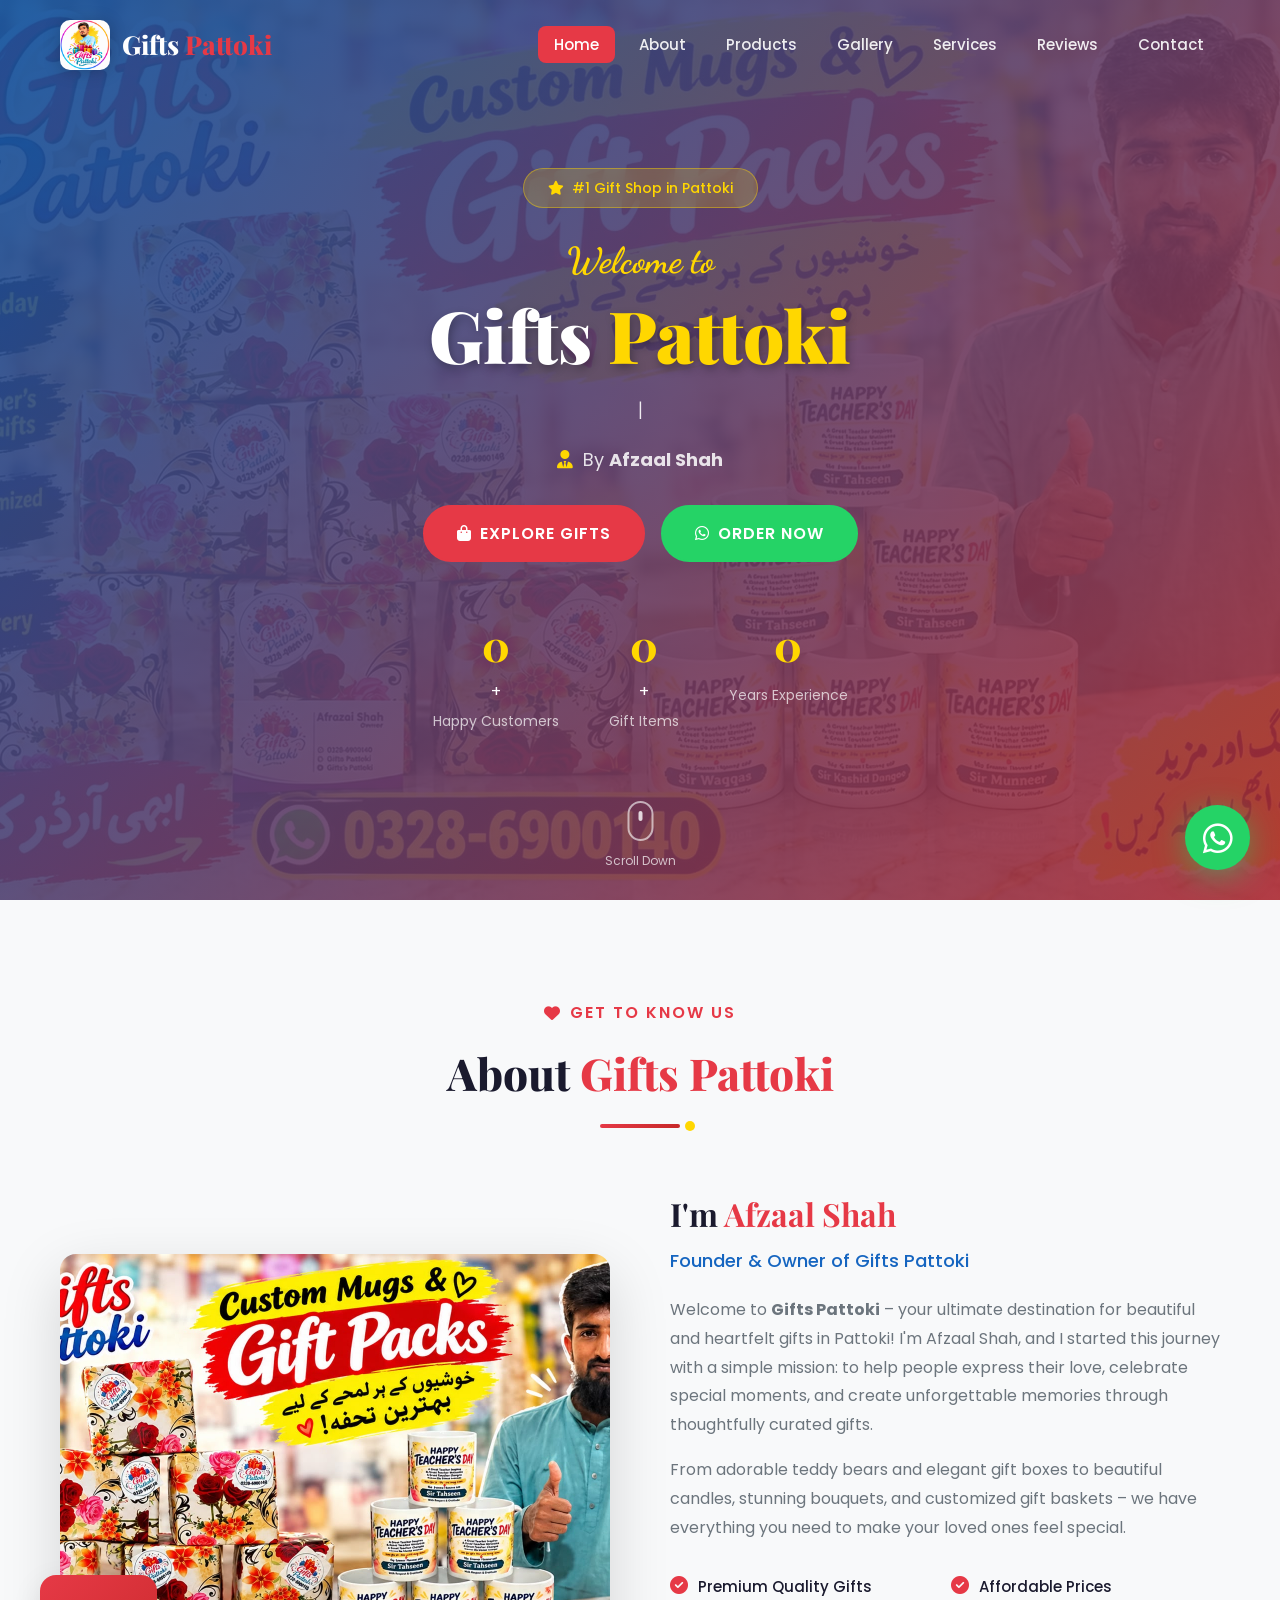
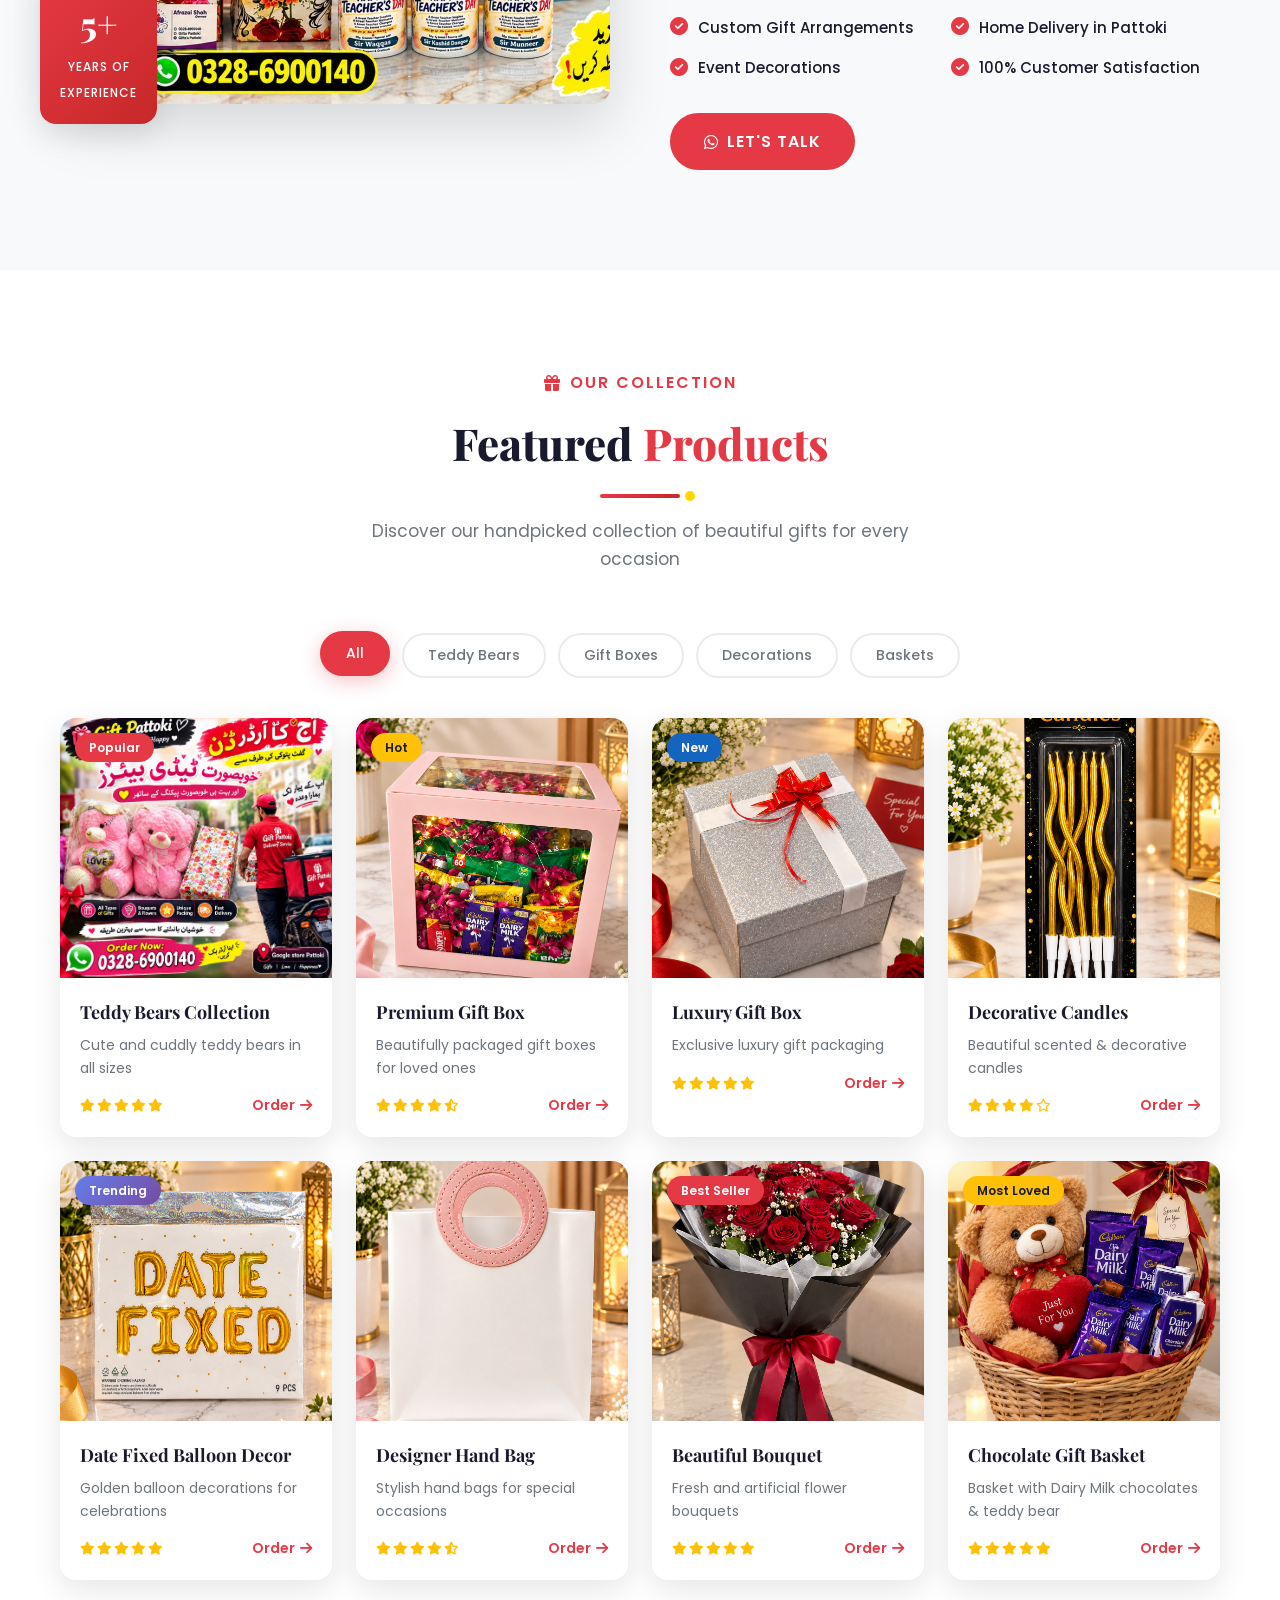
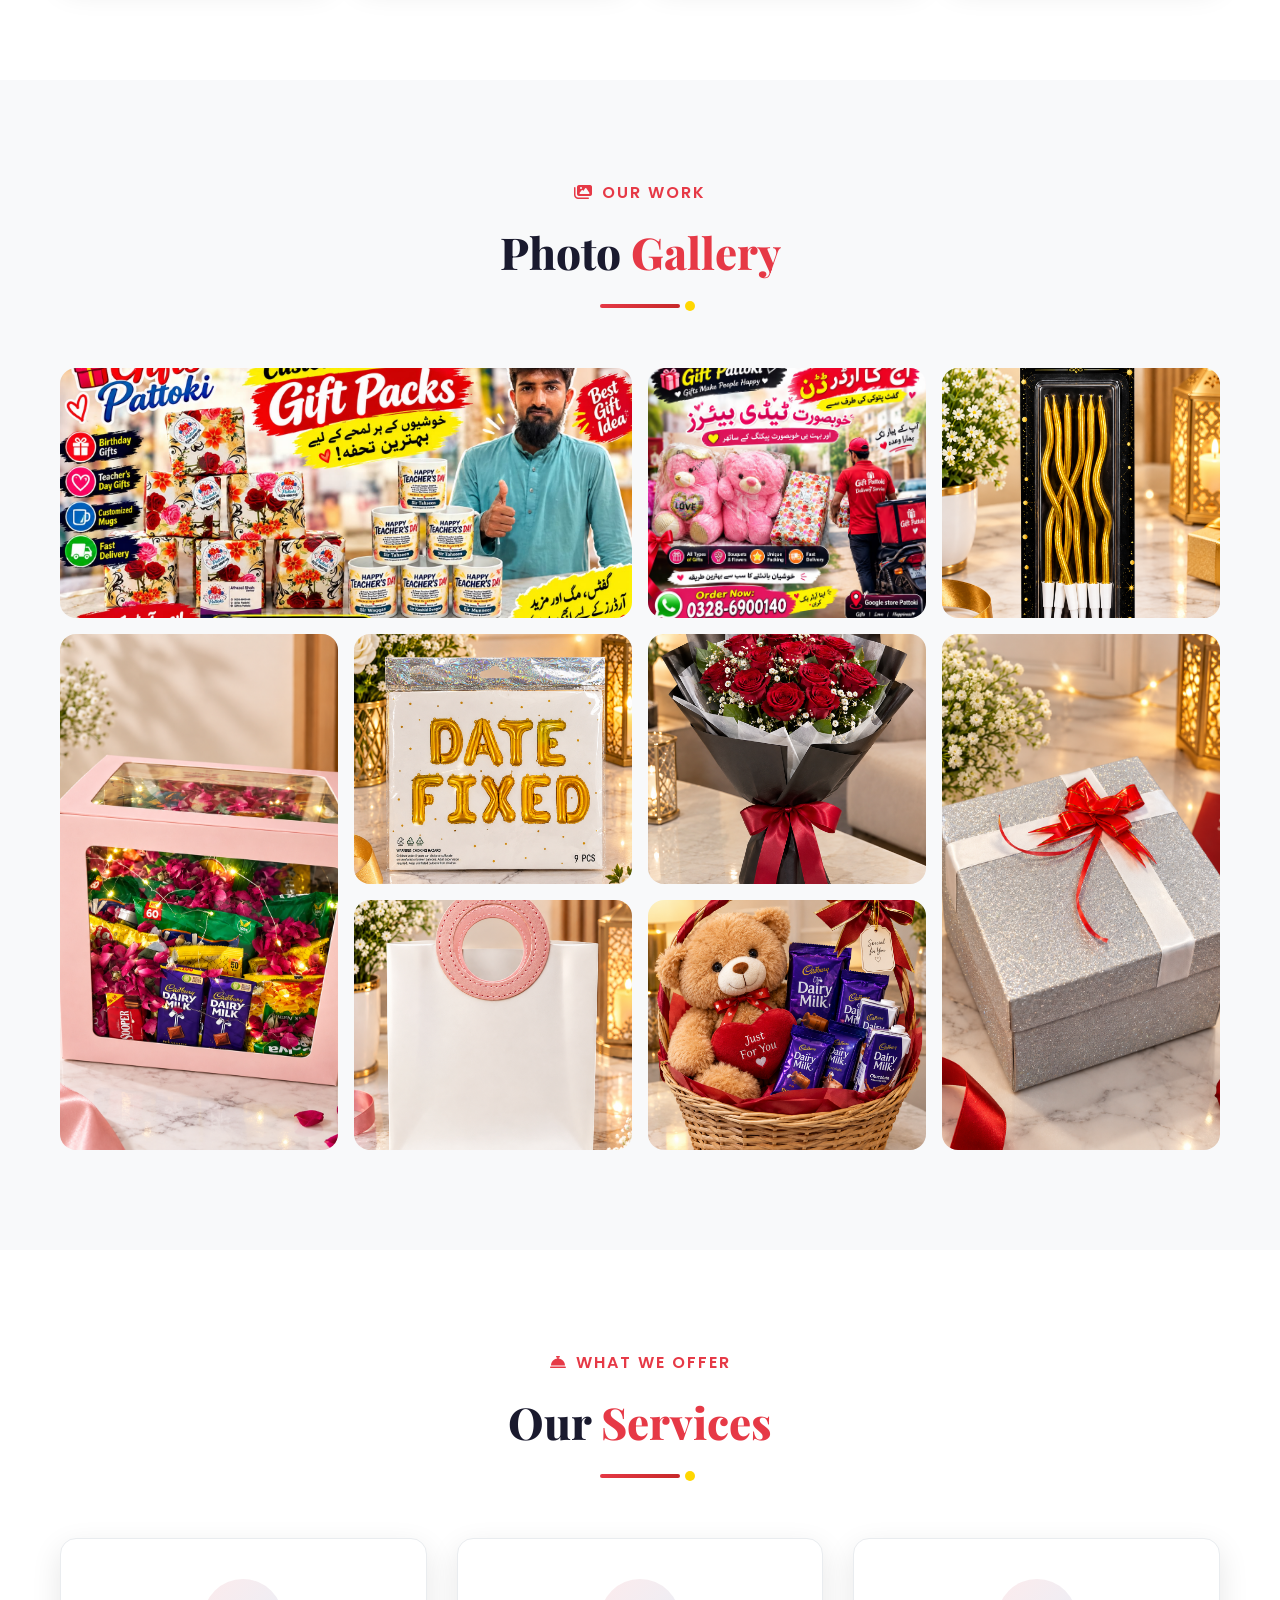
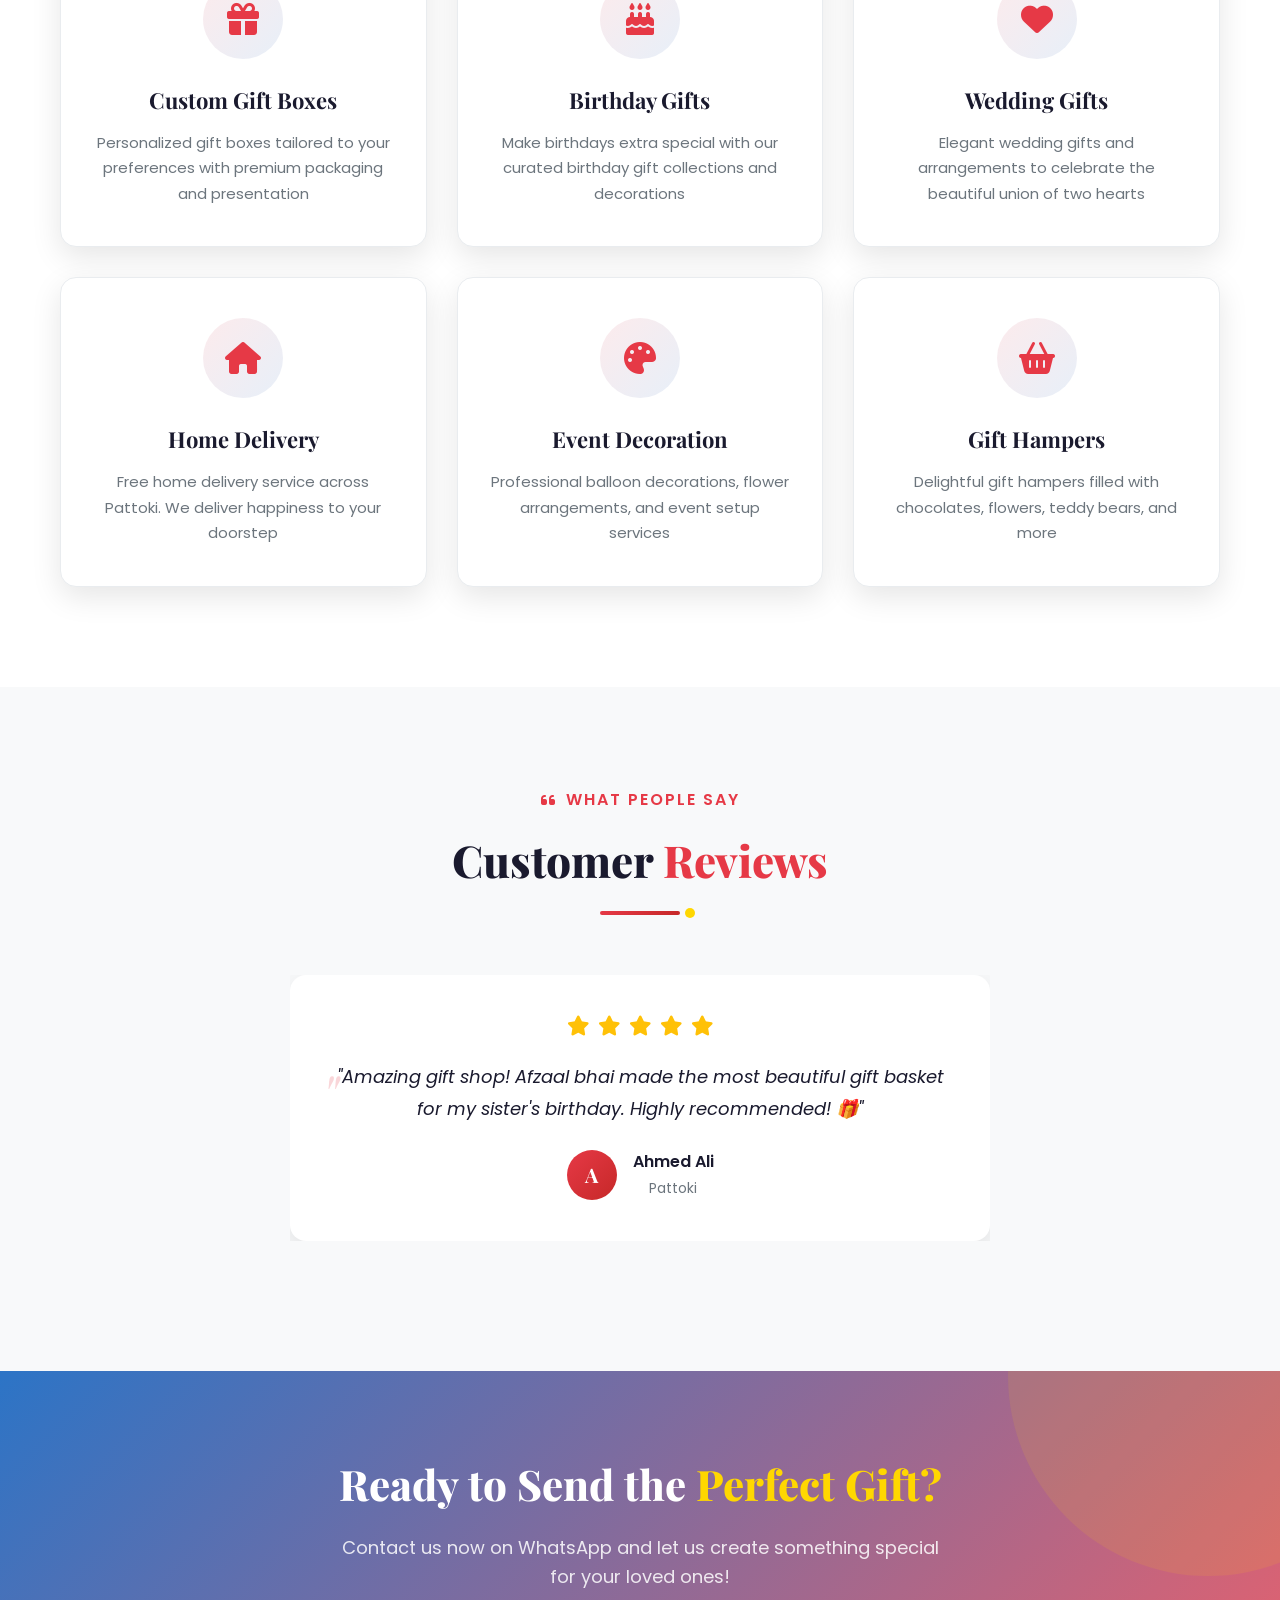
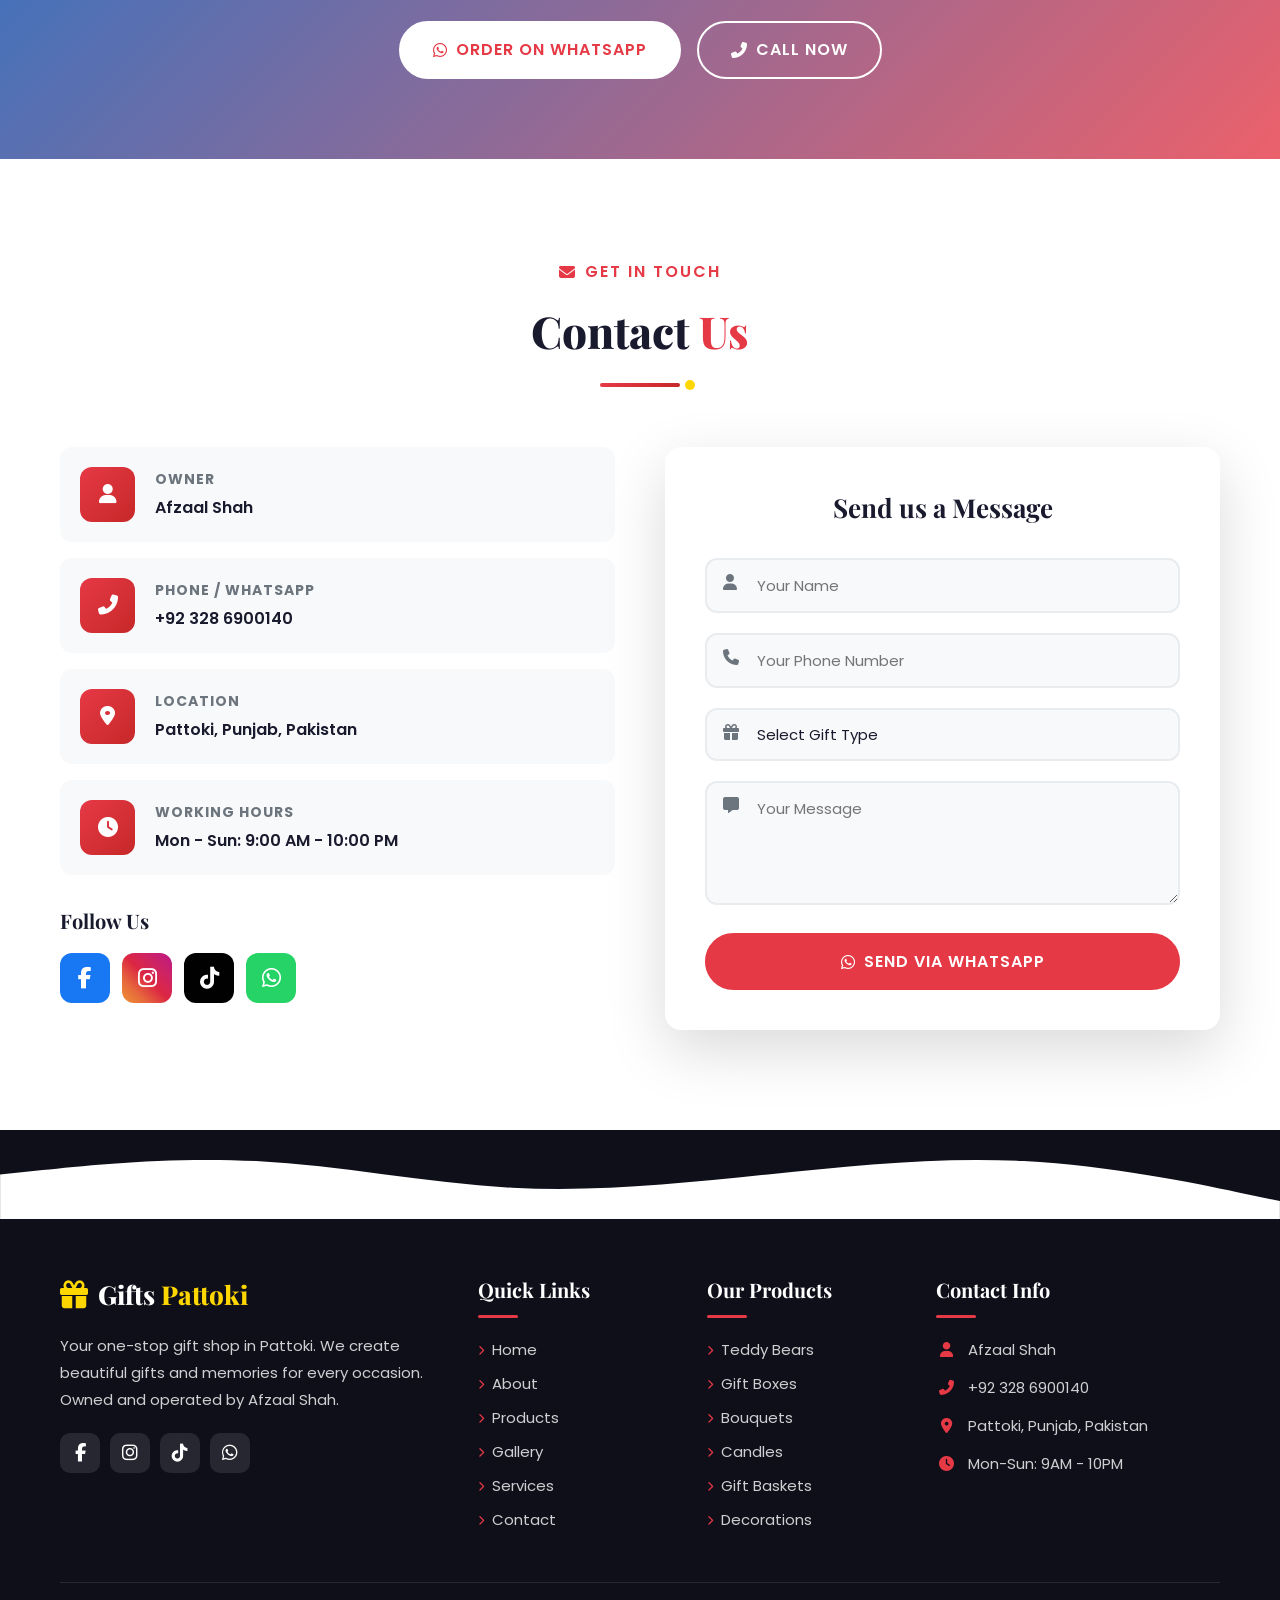
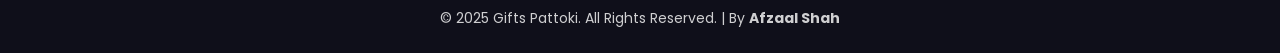
==== index.html @ 9c2f70df "Add files via upload" ====
<!DOCTYPE html>
<html lang="en">
<head>
    <meta charset="UTF-8">
    <meta name="viewport" content="width=device-width, initial-scale=1.0">
    <title>Gifts Pattoki - By Afzaal Shah | Best Gift Shop in Pattoki</title>

    <!-- ============================================== -->
    <!-- 🟢 BROWSER TAB LOGO (FAVICON) - ALL BROWSERS   -->
    <!-- ============================================== -->
    <link rel="icon" type="image/png" sizes="32x32" href="images/logo.png?v=2">
    <link rel="icon" type="image/png" sizes="16x16" href="images/logo.png?v=2">
    <link rel="shortcut icon" type="image/png" href="images/logo.png?v=2">
    <link rel="apple-touch-icon" href="images/logo.png?v=2">

    <!-- CSS & Fonts -->
    <link rel="stylesheet" href="css/style.css">
    <link rel="preconnect" href="https://fonts.googleapis.com">
    <link rel="preconnect" href="https://fonts.gstatic.com" crossorigin>
    <link href="https://fonts.googleapis.com/css2?family=Playfair+Display:wght@400;600;700;800;900&family=Poppins:wght@300;400;500;600;700&family=Dancing+Script:wght@400;500;600;700&display=swap" rel="stylesheet">
    <link rel="stylesheet" href="https://cdnjs.cloudflare.com/ajax/libs/font-awesome/6.5.1/css/all.min.css">
    <link rel="stylesheet" href="https://cdnjs.cloudflare.com/ajax/libs/aos/2.3.4/aos.css">
</head>
<body>

    <!-- Preloader -->
    <div id="preloader">
        <div class="loader">
            <div class="gift-box">
                <i class="fas fa-gift"></i>
            </div>
            <p>Gifts Pattoki</p>
        </div>
    </div>

    <!-- Navigation -->
    <!-- Navigation -->
<nav id="navbar" class="navbar">
    <div class="nav-container">
        <a href="#home" class="logo">
            <img src="images/logo.png" alt="Gifts Pattoki" class="logo-img">
            <span class="logo-text">Gifts <span class="highlight">Pattoki</span></span>
        </a>
        <div class="nav-toggle" id="navToggle">
            <span></span>
            <span></span>
            <span></span>
        </div>
        <ul class="nav-links" id="navLinks">
            <li><a href="#home" class="nav-link active">Home</a></li>
            <li><a href="#about" class="nav-link">About</a></li>
            <li><a href="#products" class="nav-link">Products</a></li>
            <li><a href="#gallery" class="nav-link">Gallery</a></li>
            <li><a href="#services" class="nav-link">Services</a></li>
            <li><a href="#testimonials" class="nav-link">Reviews</a></li>
            <li><a href="#contact" class="nav-link">Contact</a></li>
        </ul>
    </div>
</nav>

    <!-- Hero Section -->
    <section id="home" class="hero">
        <div class="hero-particles" id="particles"></div>
        <div class="hero-overlay"></div>
        <div class="hero-image-bg">
            <img src="images/1.jpeg" alt="Gifts Pattoki - Afzaal Shah">
        </div>
        <div class="hero-content">
            <div class="hero-badge" data-aos="fade-down" data-aos-delay="200">
                <i class="fas fa-star"></i> #1 Gift Shop in Pattoki
            </div>
            <h1 data-aos="fade-up" data-aos-delay="400">
                <span class="hero-welcome">Welcome to</span>
                <span class="hero-brand">Gifts <span class="highlight-yellow">Pattoki</span></span>
            </h1>
            <p class="hero-subtitle" data-aos="fade-up" data-aos-delay="600">
                <span class="typing-text" id="typingText"></span><span class="cursor">|</span>
            </p>
            <p class="hero-owner" data-aos="fade-up" data-aos-delay="700">
                <i class="fas fa-user-tie"></i> By <strong>Afzaal Shah</strong>
            </p>
            <div class="hero-buttons" data-aos="fade-up" data-aos-delay="800">
                <a href="#products" class="btn btn-primary">
                    <i class="fas fa-shopping-bag"></i> Explore Gifts
                </a>
                <a href="https://wa.me/923286900140?text=Hello%20Gifts%20Pattoki!%20I'm%20interested%20in%20your%20gifts." class="btn btn-secondary" target="_blank">
                    <i class="fab fa-whatsapp"></i> Order Now
                </a>
            </div>
            <div class="hero-stats" data-aos="fade-up" data-aos-delay="1000">
                <div class="stat">
                    <span class="stat-number" data-target="500">0</span>+
                    <span class="stat-label">Happy Customers</span>
                </div>
                <div class="stat">
                    <span class="stat-number" data-target="100">0</span>+
                    <span class="stat-label">Gift Items</span>
                </div>
                <div class="stat">
                    <span class="stat-number" data-target="5">0</span>
                    <span class="stat-label">Years Experience</span>
                </div>
            </div>
        </div>
        <div class="scroll-indicator">
            <a href="#about">
                <div class="mouse">
                    <div class="wheel"></div>
                </div>
                <span>Scroll Down</span>
            </a>
        </div>
    </section>

    <!-- About Section -->
    <section id="about" class="about section">
        <div class="container">
            <div class="section-header" data-aos="fade-up">
                <span class="section-subtitle"><i class="fas fa-heart"></i> Get to Know Us</span>
                <h2 class="section-title">About <span class="highlight">Gifts Pattoki</span></h2>
                <div class="title-underline"></div>
            </div>
            <div class="about-grid">
                <div class="about-image" data-aos="fade-right">
                    <div class="image-frame">
                        <img src="images/1.jpeg" alt="Afzaal Shah - Gifts Pattoki Owner">
                        <div class="image-decoration"></div>
                    </div>
                    <div class="experience-badge">
                        <span class="exp-number">5+</span>
                        <span class="exp-text">Years of<br>Experience</span>
                    </div>
                </div>
                <div class="about-content" data-aos="fade-left">
                    <h3>I'm <span class="highlight">Afzaal Shah</span></h3>
                    <h4>Founder & Owner of Gifts Pattoki</h4>
                    <p class="about-description">
                        Welcome to <strong>Gifts Pattoki</strong> – your ultimate destination for beautiful and heartfelt gifts in Pattoki! 
                        I'm Afzaal Shah, and I started this journey with a simple mission: to help people express their love, 
                        celebrate special moments, and create unforgettable memories through thoughtfully curated gifts.
                    </p>
                    <p class="about-description">
                        From adorable teddy bears and elegant gift boxes to beautiful candles, stunning bouquets, 
                        and customized gift baskets – we have everything you need to make your loved ones feel special.
                    </p>
                    <div class="about-features">
                        <div class="feature">
                            <div class="feature-icon"><i class="fas fa-check-circle"></i></div>
                            <span>Premium Quality Gifts</span>
                        </div>
                        <div class="feature">
                            <div class="feature-icon"><i class="fas fa-check-circle"></i></div>
                            <span>Affordable Prices</span>
                        </div>
                        <div class="feature">
                            <div class="feature-icon"><i class="fas fa-check-circle"></i></div>
                            <span>Custom Gift Arrangements</span>
                        </div>
                        <div class="feature">
                            <div class="feature-icon"><i class="fas fa-check-circle"></i></div>
                            <span>Home Delivery in Pattoki</span>
                        </div>
                        <div class="feature">
                            <div class="feature-icon"><i class="fas fa-check-circle"></i></div>
                            <span>Event Decorations</span>
                        </div>
                        <div class="feature">
                            <div class="feature-icon"><i class="fas fa-check-circle"></i></div>
                            <span>100% Customer Satisfaction</span>
                        </div>
                    </div>
                    <a href="https://wa.me/923286900140?text=Hello%20Afzaal!%20I%20want%20to%20know%20more%20about%20Gifts%20Pattoki." class="btn btn-primary" target="_blank">
                        <i class="fab fa-whatsapp"></i> Let's Talk
                    </a>
                </div>
            </div>
        </div>
    </section>

    <!-- Products Section -->
    <section id="products" class="products section">
        <div class="container">
            <div class="section-header" data-aos="fade-up">
                <span class="section-subtitle"><i class="fas fa-gift"></i> Our Collection</span>
                <h2 class="section-title">Featured <span class="highlight">Products</span></h2>
                <div class="title-underline"></div>
                <p class="section-description">Discover our handpicked collection of beautiful gifts for every occasion</p>
            </div>
            <div class="products-filter" data-aos="fade-up">
                <button class="filter-btn active" data-filter="all">All</button>
                <button class="filter-btn" data-filter="teddy">Teddy Bears</button>
                <button class="filter-btn" data-filter="box">Gift Boxes</button>
                <button class="filter-btn" data-filter="decor">Decorations</button>
                <button class="filter-btn" data-filter="basket">Baskets</button>
            </div>
            <div class="products-grid">
                <!-- Product 1 -->
                <div class="product-card" data-category="teddy" data-aos="fade-up" data-aos-delay="100">
                    <div class="product-image">
                        <img src="images/2.jpeg" alt="Teddy Bears Collection - Gifts Pattoki">
                        <div class="product-overlay">
                            <div class="overlay-buttons">
                                <a href="https://wa.me/923286900140?text=I'm%20interested%20in%20Teddy%20Bears%20from%20Gifts%20Pattoki!" class="overlay-btn" target="_blank">
                                    <i class="fab fa-whatsapp"></i>
                                </a>
                                <button class="overlay-btn view-btn" data-img="images/2.jpeg">
                                    <i class="fas fa-eye"></i>
                                </button>
                            </div>
                        </div>
                        <span class="product-badge">Popular</span>
                    </div>
                    <div class="product-info">
                        <h3>Teddy Bears Collection</h3>
                        <p>Cute and cuddly teddy bears in all sizes</p>
                        <div class="product-footer">
                            <div class="product-rating">
                                <i class="fas fa-star"></i>
                                <i class="fas fa-star"></i>
                                <i class="fas fa-star"></i>
                                <i class="fas fa-star"></i>
                                <i class="fas fa-star"></i>
                            </div>
                            <a href="https://wa.me/923286900140?text=I%20want%20to%20order%20Teddy%20Bears!" class="order-btn" target="_blank">Order <i class="fas fa-arrow-right"></i></a>
                        </div>
                    </div>
                </div>

                <!-- Product 2 -->
                <div class="product-card" data-category="box" data-aos="fade-up" data-aos-delay="200">
                    <div class="product-image">
                        <img src="images/3.jpeg" alt="Premium Gift Box - Gifts Pattoki">
                        <div class="product-overlay">
                            <div class="overlay-buttons">
                                <a href="https://wa.me/923286900140?text=I'm%20interested%20in%20Gift%20Boxes%20from%20Gifts%20Pattoki!" class="overlay-btn" target="_blank">
                                    <i class="fab fa-whatsapp"></i>
                                </a>
                                <button class="overlay-btn view-btn" data-img="images/3.jpeg">
                                    <i class="fas fa-eye"></i>
                                </button>
                            </div>
                        </div>
                        <span class="product-badge hot">Hot</span>
                    </div>
                    <div class="product-info">
                        <h3>Premium Gift Box</h3>
                        <p>Beautifully packaged gift boxes for loved ones</p>
                        <div class="product-footer">
                            <div class="product-rating">
                                <i class="fas fa-star"></i>
                                <i class="fas fa-star"></i>
                                <i class="fas fa-star"></i>
                                <i class="fas fa-star"></i>
                                <i class="fas fa-star-half-alt"></i>
                            </div>
                            <a href="https://wa.me/923286900140?text=I%20want%20to%20order%20a%20Gift%20Box!" class="order-btn" target="_blank">Order <i class="fas fa-arrow-right"></i></a>
                        </div>
                    </div>
                </div>

                <!-- Product 3 -->
                <div class="product-card" data-category="box" data-aos="fade-up" data-aos-delay="300">
                    <div class="product-image">
                        <img src="images/4.jpeg" alt="Luxury Gift Box - Gifts Pattoki">
                        <div class="product-overlay">
                            <div class="overlay-buttons">
                                <a href="https://wa.me/923286900140?text=I'm%20interested%20in%20Luxury%20Gift%20Box%20from%20Gifts%20Pattoki!" class="overlay-btn" target="_blank">
                                    <i class="fab fa-whatsapp"></i>
                                </a>
                                <button class="overlay-btn view-btn" data-img="images/4.jpeg">
                                    <i class="fas fa-eye"></i>
                                </button>
                            </div>
                        </div>
                        <span class="product-badge new">New</span>
                    </div>
                    <div class="product-info">
                        <h3>Luxury Gift Box</h3>
                        <p>Exclusive luxury gift packaging</p>
                        <div class="product-footer">
                            <div class="product-rating">
                                <i class="fas fa-star"></i>
                                <i class="fas fa-star"></i>
                                <i class="fas fa-star"></i>
                                <i class="fas fa-star"></i>
                                <i class="fas fa-star"></i>
                            </div>
                            <a href="https://wa.me/923286900140?text=I%20want%20to%20order%20Luxury%20Gift%20Box!" class="order-btn" target="_blank">Order <i class="fas fa-arrow-right"></i></a>
                        </div>
                    </div>
                </div>

                <!-- Product 4 -->
                <div class="product-card" data-category="decor" data-aos="fade-up" data-aos-delay="400">
                    <div class="product-image">
                        <img src="images/5.jpeg" alt="Decorative Candles - Gifts Pattoki">
                        <div class="product-overlay">
                            <div class="overlay-buttons">
                                <a href="https://wa.me/923286900140?text=I'm%20interested%20in%20Candles%20from%20Gifts%20Pattoki!" class="overlay-btn" target="_blank">
                                    <i class="fab fa-whatsapp"></i>
                                </a>
                                <button class="overlay-btn view-btn" data-img="images/5.jpeg">
                                    <i class="fas fa-eye"></i>
                                </button>
                            </div>
                        </div>
                    </div>
                    <div class="product-info">
                        <h3>Decorative Candles</h3>
                        <p>Beautiful scented & decorative candles</p>
                        <div class="product-footer">
                            <div class="product-rating">
                                <i class="fas fa-star"></i>
                                <i class="fas fa-star"></i>
                                <i class="fas fa-star"></i>
                                <i class="fas fa-star"></i>
                                <i class="far fa-star"></i>
                            </div>
                            <a href="https://wa.me/923286900140?text=I%20want%20to%20order%20Candles!" class="order-btn" target="_blank">Order <i class="fas fa-arrow-right"></i></a>
                        </div>
                    </div>
                </div>

                <!-- Product 5 -->
                <div class="product-card" data-category="decor" data-aos="fade-up" data-aos-delay="500">
                    <div class="product-image">
                        <img src="images/6.jpeg" alt="Date Fixed Balloons - Gifts Pattoki">
                        <div class="product-overlay">
                            <div class="overlay-buttons">
                                <a href="https://wa.me/923286900140?text=I'm%20interested%20in%20Balloon%20Decorations%20from%20Gifts%20Pattoki!" class="overlay-btn" target="_blank">
                                    <i class="fab fa-whatsapp"></i>
                                </a>
                                <button class="overlay-btn view-btn" data-img="images/6.jpeg">
                                    <i class="fas fa-eye"></i>
                                </button>
                            </div>
                        </div>
                        <span class="product-badge trending">Trending</span>
                    </div>
                    <div class="product-info">
                        <h3>Date Fixed Balloon Decor</h3>
                        <p>Golden balloon decorations for celebrations</p>
                        <div class="product-footer">
                            <div class="product-rating">
                                <i class="fas fa-star"></i>
                                <i class="fas fa-star"></i>
                                <i class="fas fa-star"></i>
                                <i class="fas fa-star"></i>
                                <i class="fas fa-star"></i>
                            </div>
                            <a href="https://wa.me/923286900140?text=I%20want%20Balloon%20Decoration!" class="order-btn" target="_blank">Order <i class="fas fa-arrow-right"></i></a>
                        </div>
                    </div>
                </div>

                <!-- Product 6 -->
                <div class="product-card" data-category="box" data-aos="fade-up" data-aos-delay="600">
                    <div class="product-image">
                        <img src="images/7.jpeg" alt="Designer Hand Bag - Gifts Pattoki">
                        <div class="product-overlay">
                            <div class="overlay-buttons">
                                <a href="https://wa.me/923286900140?text=I'm%20interested%20in%20Hand%20Bags%20from%20Gifts%20Pattoki!" class="overlay-btn" target="_blank">
                                    <i class="fab fa-whatsapp"></i>
                                </a>
                                <button class="overlay-btn view-btn" data-img="images/7.jpeg">
                                    <i class="fas fa-eye"></i>
                                </button>
                            </div>
                        </div>
                    </div>
                    <div class="product-info">
                        <h3>Designer Hand Bag</h3>
                        <p>Stylish hand bags for special occasions</p>
                        <div class="product-footer">
                            <div class="product-rating">
                                <i class="fas fa-star"></i>
                                <i class="fas fa-star"></i>
                                <i class="fas fa-star"></i>
                                <i class="fas fa-star"></i>
                                <i class="fas fa-star-half-alt"></i>
                            </div>
                            <a href="https://wa.me/923286900140?text=I%20want%20to%20order%20a%20Hand%20Bag!" class="order-btn" target="_blank">Order <i class="fas fa-arrow-right"></i></a>
                        </div>
                    </div>
                </div>

                <!-- Product 7 -->
                <div class="product-card" data-category="decor" data-aos="fade-up" data-aos-delay="700">
                    <div class="product-image">
                        <img src="images/8.jpeg" alt="Beautiful Bouquet - Gifts Pattoki">
                        <div class="product-overlay">
                            <div class="overlay-buttons">
                                <a href="https://wa.me/923286900140?text=I'm%20interested%20in%20Bouquets%20from%20Gifts%20Pattoki!" class="overlay-btn" target="_blank">
                                    <i class="fab fa-whatsapp"></i>
                                </a>
                                <button class="overlay-btn view-btn" data-img="images/8.jpeg">
                                    <i class="fas fa-eye"></i>
                                </button>
                            </div>
                        </div>
                        <span class="product-badge">Best Seller</span>
                    </div>
                    <div class="product-info">
                        <h3>Beautiful Bouquet</h3>
                        <p>Fresh and artificial flower bouquets</p>
                        <div class="product-footer">
                            <div class="product-rating">
                                <i class="fas fa-star"></i>
                                <i class="fas fa-star"></i>
                                <i class="fas fa-star"></i>
                                <i class="fas fa-star"></i>
                                <i class="fas fa-star"></i>
                            </div>
                            <a href="https://wa.me/923286900140?text=I%20want%20to%20order%20a%20Bouquet!" class="order-btn" target="_blank">Order <i class="fas fa-arrow-right"></i></a>
                        </div>
                    </div>
                </div>

                <!-- Product 8 -->
                <div class="product-card" data-category="basket" data-aos="fade-up" data-aos-delay="800">
                    <div class="product-image">
                        <img src="images/9.jpeg" alt="Gift Basket with Chocolates - Gifts Pattoki">
                        <div class="product-overlay">
                            <div class="overlay-buttons">
                                <a href="https://wa.me/923286900140?text=I'm%20interested%20in%20Gift%20Baskets%20from%20Gifts%20Pattoki!" class="overlay-btn" target="_blank">
                                    <i class="fab fa-whatsapp"></i>
                                </a>
                                <button class="overlay-btn view-btn" data-img="images/9.jpeg">
                                    <i class="fas fa-eye"></i>
                                </button>
                            </div>
                        </div>
                        <span class="product-badge hot">Most Loved</span>
                    </div>
                    <div class="product-info">
                        <h3>Chocolate Gift Basket</h3>
                        <p>Basket with Dairy Milk chocolates & teddy bear</p>
                        <div class="product-footer">
                            <div class="product-rating">
                                <i class="fas fa-star"></i>
                                <i class="fas fa-star"></i>
                                <i class="fas fa-star"></i>
                                <i class="fas fa-star"></i>
                                <i class="fas fa-star"></i>
                            </div>
                            <a href="https://wa.me/923286900140?text=I%20want%20to%20order%20Chocolate%20Gift%20Basket!" class="order-btn" target="_blank">Order <i class="fas fa-arrow-right"></i></a>
                        </div>
                    </div>
                </div>
            </div>
        </div>
    </section>

    <!-- Gallery Section -->
    <section id="gallery" class="gallery section">
        <div class="container">
            <div class="section-header" data-aos="fade-up">
                <span class="section-subtitle"><i class="fas fa-images"></i> Our Work</span>
                <h2 class="section-title">Photo <span class="highlight">Gallery</span></h2>
                <div class="title-underline"></div>
            </div>
            <div class="gallery-grid" data-aos="fade-up">
                <div class="gallery-item large">
                    <img src="images/1.jpeg" alt="Gifts Pattoki">
                    <div class="gallery-overlay">
                        <i class="fas fa-search-plus"></i>
                    </div>
                </div>
                <div class="gallery-item">
                    <img src="images/2.jpeg" alt="Teddy Bears">
                    <div class="gallery-overlay">
                        <i class="fas fa-search-plus"></i>
                    </div>
                </div>
                <div class="gallery-item">
                    <img src="images/5.jpeg" alt="Candles">
                    <div class="gallery-overlay">
                        <i class="fas fa-search-plus"></i>
                    </div>
                </div>
                <div class="gallery-item tall">
                    <img src="images/3.jpeg" alt="Gift Box">
                    <div class="gallery-overlay">
                        <i class="fas fa-search-plus"></i>
                    </div>
                </div>
                <div class="gallery-item">
                    <img src="images/6.jpeg" alt="Balloon Decor">
                    <div class="gallery-overlay">
                        <i class="fas fa-search-plus"></i>
                    </div>
                </div>
                <div class="gallery-item">
                    <img src="images/8.jpeg" alt="Bouquet">
                    <div class="gallery-overlay">
                        <i class="fas fa-search-plus"></i>
                    </div>
                </div>
                <div class="gallery-item tall">
                    <img src="images/4.jpeg" alt="Gift Box">
                    <div class="gallery-overlay">
                        <i class="fas fa-search-plus"></i>
                    </div>
                </div>
                <div class="gallery-item">
                    <img src="images/7.jpeg" alt="Hand Bag">
                    <div class="gallery-overlay">
                        <i class="fas fa-search-plus"></i>
                    </div>
                </div>
                <div class="gallery-item">
                    <img src="images/9.jpeg" alt="Gift Basket">
                    <div class="gallery-overlay">
                        <i class="fas fa-search-plus"></i>
                    </div>
                </div>
            </div>
        </div>
    </section>

    <!-- Lightbox -->
    <div class="lightbox" id="lightbox">
        <button class="lightbox-close" id="lightboxClose">&times;</button>
        <button class="lightbox-prev" id="lightboxPrev"><i class="fas fa-chevron-left"></i></button>
        <button class="lightbox-next" id="lightboxNext"><i class="fas fa-chevron-right"></i></button>
        <div class="lightbox-content">
            <img src="" alt="" id="lightboxImg">
        </div>
    </div>

    <!-- Services Section -->
    <section id="services" class="services section">
        <div class="container">
            <div class="section-header" data-aos="fade-up">
                <span class="section-subtitle"><i class="fas fa-concierge-bell"></i> What We Offer</span>
                <h2 class="section-title">Our <span class="highlight">Services</span></h2>
                <div class="title-underline"></div>
            </div>
            <div class="services-grid">
                <div class="service-card" data-aos="fade-up" data-aos-delay="100">
                    <div class="service-icon">
                        <i class="fas fa-gift"></i>
                    </div>
                    <h3>Custom Gift Boxes</h3>
                    <p>Personalized gift boxes tailored to your preferences with premium packaging and presentation</p>
                </div>
                <div class="service-card" data-aos="fade-up" data-aos-delay="200">
                    <div class="service-icon">
                        <i class="fas fa-birthday-cake"></i>
                    </div>
                    <h3>Birthday Gifts</h3>
                    <p>Make birthdays extra special with our curated birthday gift collections and decorations</p>
                </div>
                <div class="service-card" data-aos="fade-up" data-aos-delay="300">
                    <div class="service-icon">
                        <i class="fas fa-heart"></i>
                    </div>
                    <h3>Wedding Gifts</h3>
                    <p>Elegant wedding gifts and arrangements to celebrate the beautiful union of two hearts</p>
                </div>
                <div class="service-card" data-aos="fade-up" data-aos-delay="400">
                    <div class="service-icon">
                        <i class="fas fa-home"></i>
                    </div>
                    <h3>Home Delivery</h3>
                    <p>Free home delivery service across Pattoki. We deliver happiness to your doorstep</p>
                </div>
                <div class="service-card" data-aos="fade-up" data-aos-delay="500">
                    <div class="service-icon">
                        <i class="fas fa-palette"></i>
                    </div>
                    <h3>Event Decoration</h3>
                    <p>Professional balloon decorations, flower arrangements, and event setup services</p>
                </div>
                <div class="service-card" data-aos="fade-up" data-aos-delay="600">
                    <div class="service-icon">
                        <i class="fas fa-shopping-basket"></i>
                    </div>
                    <h3>Gift Hampers</h3>
                    <p>Delightful gift hampers filled with chocolates, flowers, teddy bears, and more</p>
                </div>
            </div>
        </div>
    </section>

    <!-- Testimonials Section -->
    <section id="testimonials" class="testimonials section">
        <div class="container">
            <div class="section-header" data-aos="fade-up">
                <span class="section-subtitle"><i class="fas fa-quote-left"></i> What People Say</span>
                <h2 class="section-title">Customer <span class="highlight">Reviews</span></h2>
                <div class="title-underline"></div>
            </div>
            <div class="testimonials-slider" data-aos="fade-up">
                <div class="testimonial-card active">
                    <div class="testimonial-stars">
                        <i class="fas fa-star"></i>
                        <i class="fas fa-star"></i>
                        <i class="fas fa-star"></i>
                        <i class="fas fa-star"></i>
                        <i class="fas fa-star"></i>
                    </div>
                    <p class="testimonial-text">"Amazing gift shop! Afzaal bhai made the most beautiful gift basket for my sister's birthday. Highly recommended! 🎁"</p>
                    <div class="testimonial-author">
                        <div class="author-avatar">A</div>
                        <div class="author-info">
                            <h4>Ahmed Ali</h4>
                            <span>Pattoki</span>
                        </div>
                    </div>
                </div>
                <div class="testimonial-card">
                    <div class="testimonial-stars">
                        <i class="fas fa-star"></i>
                        <i class="fas fa-star"></i>
                        <i class="fas fa-star"></i>
                        <i class="fas fa-star"></i>
                        <i class="fas fa-star"></i>
                    </div>
                    <p class="testimonial-text">"Best gift shop in Pattoki! The quality of products is outstanding and prices are very reasonable. Will order again! ❤️"</p>
                    <div class="testimonial-author">
                        <div class="author-avatar">S</div>
                        <div class="author-info">
                            <h4>Sara Khan</h4>
                            <span>Pattoki</span>
                        </div>
                    </div>
                </div>
                <div class="testimonial-card">
                    <div class="testimonial-stars">
                        <i class="fas fa-star"></i>
                        <i class="fas fa-star"></i>
                        <i class="fas fa-star"></i>
                        <i class="fas fa-star"></i>
                        <i class="fas fa-star-half-alt"></i>
                    </div>
                    <p class="testimonial-text">"The balloon decoration for my engagement was absolutely stunning! Afzaal Shah is truly talented. Thank you Gifts Pattoki! 🎈"</p>
                    <div class="testimonial-author">
                        <div class="author-avatar">M</div>
                        <div class="author-info">
                            <h4>Muhammad Hassan</h4>
                            <span>Pattoki</span>
                        </div>
                    </div>
                </div>
                <div class="testimonial-card">
                    <div class="testimonial-stars">
                        <i class="fas fa-star"></i>
                        <i class="fas fa-star"></i>
                        <i class="fas fa-star"></i>
                        <i class="fas fa-star"></i>
                        <i class="fas fa-star"></i>
                    </div>
                    <p class="testimonial-text">"Ordered a teddy bear and chocolate basket for my wife's anniversary. She loved it! Best service ever. Jazak Allah! 🧸"</p>
                    <div class="testimonial-author">
                        <div class="author-avatar">U</div>
                        <div class="author-info">
                            <h4>Usman Tariq</h4>
                            <span>Pattoki</span>
                        </div>
                    </div>
                </div>
            </div>
            <div class="testimonial-dots" id="testimonialDots"></div>
        </div>
    </section>

    <!-- CTA Section -->
    <section class="cta-section">
        <div class="container">
            <div class="cta-content" data-aos="zoom-in">
                <h2>Ready to Send the <span class="highlight-yellow">Perfect Gift?</span></h2>
                <p>Contact us now on WhatsApp and let us create something special for your loved ones!</p>
                <div class="cta-buttons">
                    <a href="https://wa.me/923286900140?text=Hello%20Gifts%20Pattoki!%20I%20want%20to%20place%20an%20order." class="btn btn-white" target="_blank">
                        <i class="fab fa-whatsapp"></i> Order on WhatsApp
                    </a>
                    <a href="tel:+923286900140" class="btn btn-outline-white">
                        <i class="fas fa-phone-alt"></i> Call Now
                    </a>
                </div>
            </div>
        </div>
    </section>

    <!-- Contact Section -->
    <section id="contact" class="contact section">
        <div class="container">
            <div class="section-header" data-aos="fade-up">
                <span class="section-subtitle"><i class="fas fa-envelope"></i> Get in Touch</span>
                <h2 class="section-title">Contact <span class="highlight">Us</span></h2>
                <div class="title-underline"></div>
            </div>
            <div class="contact-grid">
                <div class="contact-info" data-aos="fade-right">
                    <div class="contact-card">
                        <div class="contact-icon">
                            <i class="fas fa-user"></i>
                        </div>
                        <div class="contact-details">
                            <h4>Owner</h4>
                            <p>Afzaal Shah</p>
                        </div>
                    </div>
                    <div class="contact-card">
                        <div class="contact-icon">
                            <i class="fas fa-phone-alt"></i>
                        </div>
                        <div class="contact-details">
                            <h4>Phone / WhatsApp</h4>
                            <p><a href="tel:+923286900140">+92 328 6900140</a></p>
                        </div>
                    </div>
                    <div class="contact-card">
                        <div class="contact-icon">
                            <i class="fas fa-map-marker-alt"></i>
                        </div>
                        <div class="contact-details">
                            <h4>Location</h4>
                            <p>Pattoki, Punjab, Pakistan</p>
                        </div>
                    </div>
                    <div class="contact-card">
                        <div class="contact-icon">
                            <i class="fas fa-clock"></i>
                        </div>
                        <div class="contact-details">
                            <h4>Working Hours</h4>
                            <p>Mon - Sun: 9:00 AM - 10:00 PM</p>
                        </div>
                    </div>

                    <div class="social-links">
                        <h4>Follow Us</h4>
                        <div class="social-icons">
                            <a href="https://www.facebook.com/share/1K4kLMTcEe/" target="_blank" class="social-icon facebook" title="Facebook">
                                <i class="fab fa-facebook-f"></i>
                            </a>
                            <a href="https://www.instagram.com/giftspattoki?stkn=Nng0d3Rhbmx5MW9u" target="_blank" class="social-icon instagram" title="Instagram">
                                <i class="fab fa-instagram"></i>
                            </a>
                            <a href="https://www.tiktok.com/@giftspattoki?_r=1&_t=ZS-9AMN1kXsZk5" target="_blank" class="social-icon tiktok" title="TikTok">
                                <i class="fab fa-tiktok"></i>
                            </a>
                            <a href="https://wa.me/923286900140" target="_blank" class="social-icon whatsapp" title="WhatsApp">
                                <i class="fab fa-whatsapp"></i>
                            </a>
                        </div>
                    </div>
                </div>
                <div class="contact-form-wrapper" data-aos="fade-left">
                    <form class="contact-form" id="contactForm">
                        <h3>Send us a Message</h3>
                        <div class="form-group">
                            <input type="text" id="name" placeholder="Your Name" required>
                            <i class="fas fa-user"></i>
                        </div>
                        <div class="form-group">
                            <input type="tel" id="phone" placeholder="Your Phone Number" required>
                            <i class="fas fa-phone"></i>
                        </div>
                        <div class="form-group">
                            <select id="service" required>
                                <option value="" disabled selected>Select Gift Type</option>
                                <option value="Teddy Bear">Teddy Bear</option>
                                <option value="Gift Box">Gift Box</option>
                                <option value="Bouquet">Bouquet</option>
                                <option value="Gift Basket">Gift Basket</option>
                                <option value="Balloon Decoration">Balloon Decoration</option>
                                <option value="Candles">Candles</option>
                                <option value="Hand Bag">Hand Bag</option>
                                <option value="Custom Gift">Custom Gift</option>
                            </select>
                            <i class="fas fa-gift"></i>
                        </div>
                        <div class="form-group">
                            <textarea id="message" placeholder="Your Message" rows="4" required></textarea>
                            <i class="fas fa-comment-alt"></i>
                        </div>
                        <button type="submit" class="btn btn-primary btn-full">
                            <i class="fab fa-whatsapp"></i> Send via WhatsApp
                        </button>
                    </form>
                </div>
            </div>
        </div>
    </section>

    <!-- Footer -->
    <footer class="footer">
        <div class="footer-wave">
            <svg xmlns="http://www.w3.org/2000/svg" viewBox="0 0 1440 100">
                <path fill="currentColor" d="M0,50L48,45C96,40,192,30,288,35C384,40,480,60,576,65C672,70,768,60,864,50C960,40,1056,30,1152,35C1248,40,1344,60,1392,70L1440,80L1440,100L1392,100C1344,100,1248,100,1152,100C1056,100,960,100,864,100C768,100,672,100,576,100C480,100,384,100,288,100C192,100,96,100,48,100L0,100Z"></path>
            </svg>
        </div>
        <div class="container">
            <div class="footer-grid">
                <div class="footer-about">
                    <div class="footer-logo">
                        <i class="fas fa-gift"></i>
                        <span>Gifts <span class="highlight-yellow">Pattoki</span></span>
                    </div>
                    <p>Your one-stop gift shop in Pattoki. We create beautiful gifts and memories for every occasion. Owned and operated by Afzaal Shah.</p>
                    <div class="footer-social">
                        <a href="https://www.facebook.com/share/1K4kLMTcEe/" target="_blank"><i class="fab fa-facebook-f"></i></a>
                        <a href="https://www.instagram.com/giftspattoki?stkn=Nng0d3Rhbmx5MW9u" target="_blank"><i class="fab fa-instagram"></i></a>
                        <a href="https://www.tiktok.com/@giftspattoki?_r=1&_t=ZS-9AMN1kXsZk5" target="_blank"><i class="fab fa-tiktok"></i></a>
                        <a href="https://wa.me/923286900140" target="_blank"><i class="fab fa-whatsapp"></i></a>
                    </div>
                </div>
                <div class="footer-links">
                    <h4>Quick Links</h4>
                    <ul>
                        <li><a href="#home"><i class="fas fa-chevron-right"></i> Home</a></li>
                        <li><a href="#about"><i class="fas fa-chevron-right"></i> About</a></li>
                        <li><a href="#products"><i class="fas fa-chevron-right"></i> Products</a></li>
                        <li><a href="#gallery"><i class="fas fa-chevron-right"></i> Gallery</a></li>
                        <li><a href="#services"><i class="fas fa-chevron-right"></i> Services</a></li>
                        <li><a href="#contact"><i class="fas fa-chevron-right"></i> Contact</a></li>
                    </ul>
                </div>
                <div class="footer-products">
                    <h4>Our Products</h4>
                    <ul>
                        <li><a href="#products"><i class="fas fa-chevron-right"></i> Teddy Bears</a></li>
                        <li><a href="#products"><i class="fas fa-chevron-right"></i> Gift Boxes</a></li>
                        <li><a href="#products"><i class="fas fa-chevron-right"></i> Bouquets</a></li>
                        <li><a href="#products"><i class="fas fa-chevron-right"></i> Candles</a></li>
                        <li><a href="#products"><i class="fas fa-chevron-right"></i> Gift Baskets</a></li>
                        <li><a href="#products"><i class="fas fa-chevron-right"></i> Decorations</a></li>
                    </ul>
                </div>
                <div class="footer-contact">
                    <h4>Contact Info</h4>
                    <div class="footer-contact-item">
                        <i class="fas fa-user"></i>
                        <span>Afzaal Shah</span>
                    </div>
                    <div class="footer-contact-item">
                        <i class="fas fa-phone-alt"></i>
                        <a href="tel:+923286900140">+92 328 6900140</a>
                    </div>
                    <div class="footer-contact-item">
                        <i class="fas fa-map-marker-alt"></i>
                        <span>Pattoki, Punjab, Pakistan</span>
                    </div>
                    <div class="footer-contact-item">
                        <i class="fas fa-clock"></i>
                        <span>Mon-Sun: 9AM - 10PM</span>
                    </div>
                </div>
            </div>
            <div class="footer-bottom">
                <p>&copy; 2025 Gifts Pattoki. All Rights Reserved. | By <strong>Afzaal Shah</strong></p>
            </div>
        </div>
    </footer>

    <!-- WhatsApp Floating Button -->
    <a href="https://wa.me/923286900140?text=Hello%20Gifts%20Pattoki!%20I'm%20interested%20in%20your%20gifts." class="whatsapp-float" target="_blank" id="whatsappFloat">
        <i class="fab fa-whatsapp"></i>
        <span class="whatsapp-tooltip">Chat with us!</span>
    </a>

    <!-- Back to Top -->
    <button class="back-to-top" id="backToTop">
        <i class="fas fa-arrow-up"></i>
    </button>

    <script src="https://cdnjs.cloudflare.com/ajax/libs/aos/2.3.4/aos.js"></script>
    <script src="js/script.js"></script>
</body>
</html>
---- css/style.css ----
/* ===== CSS VARIABLES ===== */
:root {
    --red: #E63946;
    --red-dark: #C62828;
    --red-light: #FF6B6B;
    --yellow: #FFD700;
    --yellow-dark: #FFC107;
    --yellow-light: #FFF176;
    --blue: #1565C0;
    --blue-dark: #0D47A1;
    --blue-light: #42A5F5;
    --white: #FFFFFF;
    --off-white: #F8F9FA;
    --light-gray: #E9ECEF;
    --gray: #6C757D;
    --dark: #1A1A2E;
    --darker: #0F0F1A;
    --gradient-1: linear-gradient(135deg, var(--red), var(--red-dark));
    --gradient-2: linear-gradient(135deg, var(--blue), var(--blue-dark));
    --gradient-3: linear-gradient(135deg, var(--yellow), var(--yellow-dark));
    --gradient-hero: linear-gradient(135deg, rgba(21, 101, 192, 0.9), rgba(230, 57, 70, 0.8));
    --shadow: 0 10px 30px rgba(0, 0, 0, 0.1);
    --shadow-lg: 0 20px 60px rgba(0, 0, 0, 0.15);
    --shadow-hover: 0 20px 40px rgba(0, 0, 0, 0.2);
    --transition: all 0.3s ease;
    --border-radius: 16px;
}

/* ===== RESET ===== */
*, *::before, *::after {
    margin: 0;
    padding: 0;
    box-sizing: border-box;
}

html {
    scroll-behavior: smooth;
    scroll-padding-top: 80px;
}

body {
    font-family: 'Poppins', sans-serif;
    color: var(--dark);
    background: var(--white);
    line-height: 1.6;
    overflow-x: hidden;
}

a {
    text-decoration: none;
    color: inherit;
}

ul {
    list-style: none;
}

img {
    max-width: 100%;
    display: block;
}

.container {
    max-width: 1200px;
    margin: 0 auto;
    padding: 0 20px;
}

.section {
    padding: 100px 0;
}

.highlight {
    color: var(--red);
}

.highlight-yellow {
    color: var(--yellow);
}

/* ===== PRELOADER ===== */
#preloader {
    position: fixed;
    top: 0;
    left: 0;
    width: 100%;
    height: 100%;
    background: var(--gradient-hero);
    display: flex;
    align-items: center;
    justify-content: center;
    z-index: 99999;
    transition: opacity 0.5s ease, visibility 0.5s ease;
}

#preloader.loaded {
    opacity: 0;
    visibility: hidden;
}

.loader {
    text-align: center;
    color: var(--white);
}

.gift-box {
    font-size: 60px;
    animation: bounce 1s infinite;
}

.loader p {
    font-family: 'Playfair Display', serif;
    font-size: 28px;
    margin-top: 20px;
    font-weight: 700;
    letter-spacing: 2px;
}

@keyframes bounce {
    0%, 100% { transform: translateY(0); }
    50% { transform: translateY(-20px); }
}

/* ===== NAVBAR ===== */
.navbar {
    position: fixed;
    top: 0;
    left: 0;
    width: 100%;
    z-index: 1000;
    padding: 20px 0;
    transition: var(--transition);
    background: transparent;
}

.navbar.scrolled {
    background: rgba(255, 255, 255, 0.98);
    backdrop-filter: blur(20px);
    padding: 12px 0;
    box-shadow: 0 4px 30px rgba(0, 0, 0, 0.1);
}

.nav-container {
    max-width: 1200px;
    margin: 0 auto;
    padding: 0 20px;
    display: flex;
    align-items: center;
    justify-content: space-between;
}

.logo {
    display: flex;
    align-items: center;
    gap: 12px;
    font-family: 'Playfair Display', serif;
    font-size: 26px;
    font-weight: 800;
    color: var(--white);
    transition: var(--transition);
}

.navbar.scrolled .logo {
    color: var(--dark);
}

.logo-img {
    width: 50px;
    height: 50px;
    object-fit: contain;
    border-radius: 10px;
    transition: var(--transition);
    filter: drop-shadow(0 2px 8px rgba(0,0,0,0.2));
}

.navbar.scrolled .logo-img {
    width: 42px;
    height: 42px;
}

.logo-img:hover {
    transform: rotate(10deg) scale(1.1);
}

.logo-text {
    display: flex;
    align-items: center;
    gap: 6px;
}

.logo-icon {
    font-size: 30px;
    color: var(--yellow);
    animation: pulse 2s infinite;
}

@keyframes pulse {
    0%, 100% { transform: scale(1); }
    50% { transform: scale(1.1); }
}

.nav-links {
    display: flex;
    align-items: center;
    gap: 8px;
}

.nav-link {
    padding: 8px 16px;
    font-size: 15px;
    font-weight: 500;
    color: rgba(255, 255, 255, 0.9);
    border-radius: 8px;
    transition: var(--transition);
    position: relative;
}

.navbar.scrolled .nav-link {
    color: var(--dark);
}

.nav-link:hover,
.nav-link.active {
    color: var(--white);
    background: var(--red);
}

.navbar.scrolled .nav-link:hover,
.navbar.scrolled .nav-link.active {
    color: var(--white);
    background: var(--red);
}

.nav-toggle {
    display: none;
    flex-direction: column;
    gap: 5px;
    cursor: pointer;
    padding: 5px;
    z-index: 1001;
}

.nav-toggle span {
    width: 28px;
    height: 3px;
    background: var(--white);
    border-radius: 3px;
    transition: var(--transition);
}

.navbar.scrolled .nav-toggle span {
    background: var(--dark);
}

.nav-toggle.active span:nth-child(1) {
    transform: rotate(45deg) translate(6px, 6px);
}

.nav-toggle.active span:nth-child(2) {
    opacity: 0;
}

.nav-toggle.active span:nth-child(3) {
    transform: rotate(-45deg) translate(6px, -6px);
}

/* ===== HERO SECTION ===== */
.hero {
    position: relative;
    min-height: 100vh;
    display: flex;
    align-items: center;
    justify-content: center;
    overflow: hidden;
}

.hero-image-bg {
    position: absolute;
    top: 0;
    left: 0;
    width: 100%;
    height: 100%;
    z-index: 0;
}

.hero-image-bg img {
    width: 100%;
    height: 100%;
    object-fit: cover;
    filter: brightness(0.3);
}

.hero-overlay {
    position: absolute;
    top: 0;
    left: 0;
    width: 100%;
    height: 100%;
    background: var(--gradient-hero);
    z-index: 1;
    opacity: 0.85;
}

.hero-particles {
    position: absolute;
    top: 0;
    left: 0;
    width: 100%;
    height: 100%;
    z-index: 2;
    pointer-events: none;
}

.particle {
    position: absolute;
    width: 6px;
    height: 6px;
    background: rgba(255, 215, 0, 0.6);
    border-radius: 50%;
    animation: float-particle linear infinite;
}

@keyframes float-particle {
    0% {
        transform: translateY(100vh) rotate(0deg);
        opacity: 0;
    }
    10% {
        opacity: 1;
    }
    90% {
        opacity: 1;
    }
    100% {
        transform: translateY(-100px) rotate(720deg);
        opacity: 0;
    }
}

.hero-content {
    position: relative;
    z-index: 3;
    text-align: center;
    color: var(--white);
    padding: 0 20px;
    max-width: 900px;
}

.hero-badge {
    display: inline-flex;
    align-items: center;
    gap: 8px;
    background: rgba(255, 215, 0, 0.2);
    border: 1px solid rgba(255, 215, 0, 0.4);
    padding: 8px 24px;
    border-radius: 50px;
    font-size: 14px;
    font-weight: 500;
    color: var(--yellow);
    margin-bottom: 24px;
    backdrop-filter: blur(10px);
}

.hero-welcome {
    display: block;
    font-family: 'Dancing Script', cursive;
    font-size: 36px;
    color: var(--yellow);
    margin-bottom: 5px;
}

.hero-brand {
    display: block;
    font-family: 'Playfair Display', serif;
    font-size: 72px;
    font-weight: 900;
    line-height: 1.1;
    text-shadow: 2px 4px 10px rgba(0, 0, 0, 0.3);
}

.hero-subtitle {
    font-size: 20px;
    margin: 20px 0;
    color: rgba(255, 255, 255, 0.9);
    min-height: 30px;
}

.cursor {
    animation: blink 1s infinite;
    font-weight: 300;
}

@keyframes blink {
    0%, 100% { opacity: 1; }
    50% { opacity: 0; }
}

.hero-owner {
    font-size: 18px;
    color: rgba(255, 255, 255, 0.85);
    margin-bottom: 30px;
}

.hero-owner i {
    color: var(--yellow);
    margin-right: 5px;
}

.hero-buttons {
    display: flex;
    gap: 16px;
    justify-content: center;
    flex-wrap: wrap;
    margin-bottom: 50px;
}

/* Buttons */
.btn {
    display: inline-flex;
    align-items: center;
    gap: 8px;
    padding: 14px 32px;
    border-radius: 50px;
    font-family: 'Poppins', sans-serif;
    font-size: 16px;
    font-weight: 600;
    cursor: pointer;
    transition: var(--transition);
    border: 2px solid transparent;
    text-transform: uppercase;
    letter-spacing: 1px;
}

.btn-primary {
    background: var(--red);
    color: var(--white);
    border-color: var(--red);
}

.btn-primary:hover {
    background: var(--red-dark);
    border-color: var(--red-dark);
    transform: translateY(-3px);
    box-shadow: 0 10px 30px rgba(230, 57, 70, 0.4);
}

.btn-secondary {
    background: #25D366;
    color: var(--white);
    border-color: #25D366;
}

.btn-secondary:hover {
    background: #128C7E;
    border-color: #128C7E;
    transform: translateY(-3px);
    box-shadow: 0 10px 30px rgba(37, 211, 102, 0.4);
}

.btn-white {
    background: var(--white);
    color: var(--red);
    border-color: var(--white);
}

.btn-white:hover {
    background: var(--yellow);
    color: var(--dark);
    border-color: var(--yellow);
    transform: translateY(-3px);
}

.btn-outline-white {
    background: transparent;
    color: var(--white);
    border-color: var(--white);
}

.btn-outline-white:hover {
    background: var(--white);
    color: var(--red);
    transform: translateY(-3px);
}

.btn-full {
    width: 100%;
    justify-content: center;
}

/* Hero Stats */
.hero-stats {
    display: flex;
    justify-content: center;
    gap: 50px;
    flex-wrap: wrap;
}

.stat {
    text-align: center;
}

.stat-number {
    display: block;
    font-family: 'Playfair Display', serif;
    font-size: 42px;
    font-weight: 800;
    color: var(--yellow);
}

.stat-label {
    font-size: 14px;
    color: rgba(255, 255, 255, 0.7);
    display: block;
    margin-top: 5px;
}

/* Scroll Indicator */
.scroll-indicator {
    position: absolute;
    bottom: 30px;
    left: 50%;
    transform: translateX(-50%);
    z-index: 3;
    text-align: center;
}

.scroll-indicator a {
    color: rgba(255, 255, 255, 0.7);
    font-size: 12px;
    display: flex;
    flex-direction: column;
    align-items: center;
    gap: 10px;
    transition: var(--transition);
}

.scroll-indicator a:hover {
    color: var(--yellow);
}

.mouse {
    width: 26px;
    height: 40px;
    border: 2px solid rgba(255, 255, 255, 0.6);
    border-radius: 20px;
    display: flex;
    justify-content: center;
    padding-top: 8px;
}

.wheel {
    width: 4px;
    height: 10px;
    background: rgba(255, 255, 255, 0.8);
    border-radius: 2px;
    animation: scroll-wheel 2s infinite;
}

@keyframes scroll-wheel {
    0% { transform: translateY(0); opacity: 1; }
    100% { transform: translateY(12px); opacity: 0; }
}

/* ===== SECTION HEADERS ===== */
.section-header {
    text-align: center;
    margin-bottom: 60px;
}

.section-subtitle {
    display: inline-flex;
    align-items: center;
    gap: 8px;
    font-size: 16px;
    font-weight: 600;
    color: var(--red);
    text-transform: uppercase;
    letter-spacing: 2px;
    margin-bottom: 12px;
}

.section-title {
    font-family: 'Playfair Display', serif;
    font-size: 44px;
    font-weight: 800;
    color: var(--dark);
    margin-bottom: 16px;
}

.title-underline {
    width: 80px;
    height: 4px;
    background: var(--gradient-1);
    margin: 0 auto;
    border-radius: 2px;
    position: relative;
}

.title-underline::before {
    content: '';
    position: absolute;
    right: -15px;
    top: 50%;
    transform: translateY(-50%);
    width: 10px;
    height: 10px;
    background: var(--yellow);
    border-radius: 50%;
}

.section-description {
    font-size: 17px;
    color: var(--gray);
    margin-top: 20px;
    max-width: 600px;
    margin-left: auto;
    margin-right: auto;
}

/* ===== ABOUT SECTION ===== */
.about {
    background: var(--off-white);
}

.about-grid {
    display: grid;
    grid-template-columns: 1fr 1fr;
    gap: 60px;
    align-items: center;
}

.about-image {
    position: relative;
}

.image-frame {
    position: relative;
    border-radius: var(--border-radius);
    overflow: hidden;
    box-shadow: var(--shadow-lg);
}

.image-frame img {
    width: 100%;
    height: 450px;
    object-fit: cover;
    transition: var(--transition);
}

.image-frame:hover img {
    transform: scale(1.05);
}

.image-decoration {
    position: absolute;
    bottom: -15px;
    right: -15px;
    width: 100px;
    height: 100px;
    border: 4px solid var(--yellow);
    border-radius: var(--border-radius);
    z-index: -1;
}

.experience-badge {
    position: absolute;
    bottom: -20px;
    left: -20px;
    background: var(--gradient-1);
    color: var(--white);
    padding: 20px;
    border-radius: var(--border-radius);
    text-align: center;
    box-shadow: var(--shadow);
}

.exp-number {
    display: block;
    font-family: 'Playfair Display', serif;
    font-size: 36px;
    font-weight: 800;
}

.exp-text {
    font-size: 12px;
    font-weight: 500;
    text-transform: uppercase;
    letter-spacing: 1px;
}

.about-content h3 {
    font-family: 'Playfair Display', serif;
    font-size: 32px;
    font-weight: 700;
    margin-bottom: 8px;
}

.about-content h4 {
    font-size: 18px;
    color: var(--blue);
    font-weight: 500;
    margin-bottom: 20px;
}

.about-description {
    color: var(--gray);
    font-size: 16px;
    margin-bottom: 16px;
    line-height: 1.8;
}

.about-features {
    display: grid;
    grid-template-columns: 1fr 1fr;
    gap: 12px;
    margin: 30px 0;
}

.feature {
    display: flex;
    align-items: center;
    gap: 10px;
    font-size: 15px;
    font-weight: 500;
}

.feature-icon {
    color: var(--red);
    font-size: 18px;
}

/* ===== PRODUCTS SECTION ===== */
.products {
    background: var(--white);
}

.products-filter {
    display: flex;
    justify-content: center;
    flex-wrap: wrap;
    gap: 12px;
    margin-bottom: 40px;
}

.filter-btn {
    padding: 10px 24px;
    border: 2px solid var(--light-gray);
    background: transparent;
    border-radius: 50px;
    font-family: 'Poppins', sans-serif;
    font-size: 14px;
    font-weight: 500;
    cursor: pointer;
    transition: var(--transition);
    color: var(--gray);
}

.filter-btn:hover,
.filter-btn.active {
    background: var(--red);
    color: var(--white);
    border-color: var(--red);
    transform: translateY(-2px);
    box-shadow: 0 5px 20px rgba(230, 57, 70, 0.3);
}

.products-grid {
    display: grid;
    grid-template-columns: repeat(4, 1fr);
    gap: 24px;
}

.product-card {
    background: var(--white);
    border-radius: var(--border-radius);
    overflow: hidden;
    box-shadow: var(--shadow);
    transition: var(--transition);
    position: relative;
}

.product-card:hover {
    transform: translateY(-10px);
    box-shadow: var(--shadow-hover);
}

.product-card.hidden {
    display: none;
}

.product-image {
    position: relative;
    overflow: hidden;
    height: 260px;
}

.product-image img {
    width: 100%;
    height: 100%;
    object-fit: cover;
    transition: transform 0.5s ease;
}

.product-card:hover .product-image img {
    transform: scale(1.1);
}

.product-overlay {
    position: absolute;
    top: 0;
    left: 0;
    width: 100%;
    height: 100%;
    background: rgba(26, 26, 46, 0.7);
    display: flex;
    align-items: center;
    justify-content: center;
    opacity: 0;
    transition: var(--transition);
}

.product-card:hover .product-overlay {
    opacity: 1;
}

.overlay-buttons {
    display: flex;
    gap: 12px;
}

.overlay-btn {
    width: 50px;
    height: 50px;
    border-radius: 50%;
    background: var(--white);
    color: var(--dark);
    display: flex;
    align-items: center;
    justify-content: center;
    font-size: 20px;
    transition: var(--transition);
    border: none;
    cursor: pointer;
    transform: translateY(20px);
}

.product-card:hover .overlay-btn {
    transform: translateY(0);
}

.overlay-btn:hover {
    background: var(--red);
    color: var(--white);
}

.product-badge {
    position: absolute;
    top: 15px;
    left: 15px;
    background: var(--red);
    color: var(--white);
    padding: 5px 14px;
    border-radius: 50px;
    font-size: 12px;
    font-weight: 600;
    z-index: 2;
}

.product-badge.hot {
    background: var(--yellow-dark);
    color: var(--dark);
}

.product-badge.new {
    background: var(--blue);
}

.product-badge.trending {
    background: linear-gradient(135deg, #667eea, #764ba2);
}

.product-info {
    padding: 20px;
}

.product-info h3 {
    font-family: 'Playfair Display', serif;
    font-size: 18px;
    font-weight: 700;
    margin-bottom: 8px;
    color: var(--dark);
}

.product-info p {
    font-size: 14px;
    color: var(--gray);
    margin-bottom: 15px;
}

.product-footer {
    display: flex;
    align-items: center;
    justify-content: space-between;
}

.product-rating {
    display: flex;
    gap: 2px;
}

.product-rating i {
    color: var(--yellow-dark);
    font-size: 13px;
}

.order-btn {
    display: inline-flex;
    align-items: center;
    gap: 5px;
    font-size: 14px;
    font-weight: 600;
    color: var(--red);
    transition: var(--transition);
}

.order-btn:hover {
    color: var(--red-dark);
    gap: 10px;
}

/* ===== GALLERY SECTION ===== */
.gallery {
    background: var(--off-white);
}

.gallery-grid {
    display: grid;
    grid-template-columns: repeat(4, 1fr);
    grid-auto-rows: 250px;
    gap: 16px;
}

.gallery-item {
    position: relative;
    border-radius: var(--border-radius);
    overflow: hidden;
    cursor: pointer;
}

.gallery-item.large {
    grid-column: span 2;
    grid-row: span 1;
}

.gallery-item.tall {
    grid-row: span 2;
}

.gallery-item img {
    width: 100%;
    height: 100%;
    object-fit: cover;
    transition: transform 0.5s ease;
}

.gallery-item:hover img {
    transform: scale(1.1);
}

.gallery-overlay {
    position: absolute;
    top: 0;
    left: 0;
    width: 100%;
    height: 100%;
    background: rgba(230, 57, 70, 0.6);
    display: flex;
    align-items: center;
    justify-content: center;
    opacity: 0;
    transition: var(--transition);
}

.gallery-item:hover .gallery-overlay {
    opacity: 1;
}

.gallery-overlay i {
    font-size: 36px;
    color: var(--white);
    transform: scale(0.5);
    transition: var(--transition);
}

.gallery-item:hover .gallery-overlay i {
    transform: scale(1);
}

/* ===== LIGHTBOX ===== */
.lightbox {
    position: fixed;
    top: 0;
    left: 0;
    width: 100%;
    height: 100%;
    background: rgba(0, 0, 0, 0.95);
    z-index: 10000;
    display: none;
    align-items: center;
    justify-content: center;
    padding: 40px;
}

.lightbox.active {
    display: flex;
}

.lightbox-close {
    position: absolute;
    top: 20px;
    right: 30px;
    font-size: 40px;
    color: var(--white);
    background: none;
    border: none;
    cursor: pointer;
    transition: var(--transition);
    z-index: 10001;
}

.lightbox-close:hover {
    color: var(--red);
    transform: rotate(90deg);
}

.lightbox-prev,
.lightbox-next {
    position: absolute;
    top: 50%;
    transform: translateY(-50%);
    font-size: 24px;
    color: var(--white);
    background: rgba(255, 255, 255, 0.1);
    border: none;
    cursor: pointer;
    width: 50px;
    height: 50px;
    border-radius: 50%;
    display: flex;
    align-items: center;
    justify-content: center;
    transition: var(--transition);
}

.lightbox-prev { left: 20px; }
.lightbox-next { right: 20px; }

.lightbox-prev:hover,
.lightbox-next:hover {
    background: var(--red);
}

.lightbox-content img {
    max-width: 90%;
    max-height: 85vh;
    object-fit: contain;
    border-radius: 10px;
    animation: lightbox-zoom 0.3s ease;
}

@keyframes lightbox-zoom {
    from { transform: scale(0.8); opacity: 0; }
    to { transform: scale(1); opacity: 1; }
}

/* ===== SERVICES SECTION ===== */
.services {
    background: var(--white);
}

.services-grid {
    display: grid;
    grid-template-columns: repeat(3, 1fr);
    gap: 30px;
}

.service-card {
    background: var(--white);
    padding: 40px 30px;
    border-radius: var(--border-radius);
    text-align: center;
    box-shadow: var(--shadow);
    transition: var(--transition);
    border: 1px solid var(--light-gray);
    position: relative;
    overflow: hidden;
}

.service-card::before {
    content: '';
    position: absolute;
    top: 0;
    left: 0;
    width: 100%;
    height: 4px;
    background: var(--gradient-1);
    transform: scaleX(0);
    transition: var(--transition);
}

.service-card:hover {
    transform: translateY(-10px);
    box-shadow: var(--shadow-hover);
    border-color: var(--red);
}

.service-card:hover::before {
    transform: scaleX(1);
}

.service-icon {
    width: 80px;
    height: 80px;
    background: linear-gradient(135deg, rgba(230, 57, 70, 0.1), rgba(21, 101, 192, 0.1));
    border-radius: 50%;
    display: flex;
    align-items: center;
    justify-content: center;
    margin: 0 auto 24px;
    font-size: 32px;
    color: var(--red);
    transition: var(--transition);
}

.service-card:hover .service-icon {
    background: var(--gradient-1);
    color: var(--white);
    transform: rotateY(180deg);
}

.service-card h3 {
    font-family: 'Playfair Display', serif;
    font-size: 22px;
    font-weight: 700;
    margin-bottom: 12px;
    color: var(--dark);
}

.service-card p {
    font-size: 15px;
    color: var(--gray);
    line-height: 1.7;
}

/* ===== TESTIMONIALS ===== */
.testimonials {
    background: var(--off-white);
}

.testimonials-slider {
    position: relative;
    max-width: 700px;
    margin: 0 auto;
    overflow: hidden;
}

.testimonial-card {
    display: none;
    background: var(--white);
    padding: 40px;
    border-radius: var(--border-radius);
    box-shadow: var(--shadow);
    text-align: center;
    animation: fadeIn 0.5s ease;
}

.testimonial-card.active {
    display: block;
}

@keyframes fadeIn {
    from { opacity: 0; transform: translateY(20px); }
    to { opacity: 1; transform: translateY(0); }
}

.testimonial-stars {
    margin-bottom: 20px;
}

.testimonial-stars i {
    color: var(--yellow-dark);
    font-size: 20px;
    margin: 0 2px;
}

.testimonial-text {
    font-size: 18px;
    color: var(--dark);
    line-height: 1.8;
    font-style: italic;
    margin-bottom: 24px;
    position: relative;
}

.testimonial-text::before {
    content: '"';
    font-family: 'Playfair Display', serif;
    font-size: 60px;
    color: var(--red);
    opacity: 0.2;
    position: absolute;
    top: -20px;
    left: -10px;
}

.testimonial-author {
    display: flex;
    align-items: center;
    justify-content: center;
    gap: 16px;
}

.author-avatar {
    width: 50px;
    height: 50px;
    background: var(--gradient-1);
    color: var(--white);
    border-radius: 50%;
    display: flex;
    align-items: center;
    justify-content: center;
    font-size: 20px;
    font-weight: 700;
    font-family: 'Playfair Display', serif;
}

.author-info h4 {
    font-size: 16px;
    font-weight: 600;
    color: var(--dark);
}

.author-info span {
    font-size: 14px;
    color: var(--gray);
}

.testimonial-dots {
    display: flex;
    justify-content: center;
    gap: 10px;
    margin-top: 30px;
}

.dot {
    width: 12px;
    height: 12px;
    border-radius: 50%;
    background: var(--light-gray);
    cursor: pointer;
    transition: var(--transition);
}

.dot.active {
    background: var(--red);
    transform: scale(1.2);
}

/* ===== CTA SECTION ===== */
.cta-section {
    background: var(--gradient-hero);
    padding: 80px 0;
    position: relative;
    overflow: hidden;
}

.cta-section::before {
    content: '';
    position: absolute;
    top: -50%;
    right: -10%;
    width: 400px;
    height: 400px;
    background: rgba(255, 215, 0, 0.1);
    border-radius: 50%;
}

.cta-content {
    text-align: center;
    color: var(--white);
    position: relative;
    z-index: 1;
}

.cta-content h2 {
    font-family: 'Playfair Display', serif;
    font-size: 42px;
    font-weight: 800;
    margin-bottom: 16px;
}

.cta-content p {
    font-size: 18px;
    color: rgba(255, 255, 255, 0.85);
    margin-bottom: 30px;
    max-width: 600px;
    margin-left: auto;
    margin-right: auto;
}

.cta-buttons {
    display: flex;
    gap: 16px;
    justify-content: center;
    flex-wrap: wrap;
}

/* ===== CONTACT SECTION ===== */
.contact {
    background: var(--white);
}

.contact-grid {
    display: grid;
    grid-template-columns: 1fr 1fr;
    gap: 50px;
}

.contact-card {
    display: flex;
    align-items: center;
    gap: 20px;
    padding: 20px;
    background: var(--off-white);
    border-radius: 12px;
    margin-bottom: 16px;
    transition: var(--transition);
}

.contact-card:hover {
    transform: translateX(10px);
    box-shadow: var(--shadow);
}

.contact-icon {
    width: 55px;
    height: 55px;
    min-width: 55px;
    background: var(--gradient-1);
    color: var(--white);
    border-radius: 12px;
    display: flex;
    align-items: center;
    justify-content: center;
    font-size: 20px;
}

.contact-details h4 {
    font-size: 14px;
    color: var(--gray);
    text-transform: uppercase;
    letter-spacing: 1px;
    margin-bottom: 4px;
}

.contact-details p,
.contact-details a {
    font-size: 16px;
    font-weight: 600;
    color: var(--dark);
}

.contact-details a:hover {
    color: var(--red);
}

.social-links {
    margin-top: 30px;
}

.social-links h4 {
    font-family: 'Playfair Display', serif;
    font-size: 20px;
    font-weight: 700;
    margin-bottom: 16px;
    color: var(--dark);
}

.social-icons {
    display: flex;
    gap: 12px;
}

.social-icon {
    width: 50px;
    height: 50px;
    border-radius: 12px;
    display: flex;
    align-items: center;
    justify-content: center;
    font-size: 22px;
    color: var(--white);
    transition: var(--transition);
}

.social-icon.facebook { background: #1877F2; }
.social-icon.instagram { background: linear-gradient(45deg, #f09433, #e6683c, #dc2743, #cc2366, #bc1888); }
.social-icon.tiktok { background: #010101; }
.social-icon.whatsapp { background: #25D366; }

.social-icon:hover {
    transform: translateY(-5px) scale(1.1);
    box-shadow: 0 10px 20px rgba(0, 0, 0, 0.2);
}

/* Contact Form */
.contact-form-wrapper {
    background: var(--white);
    border-radius: var(--border-radius);
    box-shadow: var(--shadow-lg);
    overflow: hidden;
}

.contact-form {
    padding: 40px;
}

.contact-form h3 {
    font-family: 'Playfair Display', serif;
    font-size: 26px;
    font-weight: 700;
    margin-bottom: 30px;
    color: var(--dark);
    text-align: center;
}

.form-group {
    position: relative;
    margin-bottom: 20px;
}

.form-group input,
.form-group select,
.form-group textarea {
    width: 100%;
    padding: 14px 20px 14px 50px;
    border: 2px solid var(--light-gray);
    border-radius: 12px;
    font-family: 'Poppins', sans-serif;
    font-size: 15px;
    transition: var(--transition);
    background: var(--off-white);
    color: var(--dark);
}

.form-group input:focus,
.form-group select:focus,
.form-group textarea:focus {
    border-color: var(--red);
    outline: none;
    background: var(--white);
    box-shadow: 0 0 0 4px rgba(230, 57, 70, 0.1);
}

.form-group i {
    position: absolute;
    left: 18px;
    top: 16px;
    color: var(--gray);
    font-size: 16px;
    transition: var(--transition);
}

.form-group input:focus + i,
.form-group select:focus + i,
.form-group textarea:focus + i {
    color: var(--red);
}

.form-group textarea {
    resize: vertical;
    min-height: 100px;
}

.form-group select {
    appearance: none;
    cursor: pointer;
}

/* ===== FOOTER ===== */
.footer {
    background: var(--darker);
    color: rgba(255, 255, 255, 0.8);
    position: relative;
    padding-top: 0;
}

.footer-wave {
    color: var(--white);
    margin-bottom: -5px;
}

.footer-wave svg {
    display: block;
}

.footer-grid {
    display: grid;
    grid-template-columns: 2fr 1fr 1fr 1.5fr;
    gap: 40px;
    padding: 60px 0 40px;
}

.footer-logo {
    display: flex;
    align-items: center;
    gap: 10px;
    font-family: 'Playfair Display', serif;
    font-size: 26px;
    font-weight: 800;
    color: var(--white);
    margin-bottom: 16px;
}

.footer-logo i {
    color: var(--yellow);
    font-size: 28px;
}

.footer-about p {
    font-size: 15px;
    line-height: 1.8;
    margin-bottom: 20px;
}

.footer-social {
    display: flex;
    gap: 10px;
}

.footer-social a {
    width: 40px;
    height: 40px;
    background: rgba(255, 255, 255, 0.1);
    border-radius: 10px;
    display: flex;
    align-items: center;
    justify-content: center;
    font-size: 18px;
    color: var(--white);
    transition: var(--transition);
}

.footer-social a:hover {
    background: var(--red);
    transform: translateY(-3px);
}

.footer-links h4,
.footer-products h4,
.footer-contact h4 {
    font-family: 'Playfair Display', serif;
    font-size: 20px;
    font-weight: 700;
    color: var(--white);
    margin-bottom: 20px;
    position: relative;
    padding-bottom: 12px;
}

.footer-links h4::after,
.footer-products h4::after,
.footer-contact h4::after {
    content: '';
    position: absolute;
    bottom: 0;
    left: 0;
    width: 40px;
    height: 3px;
    background: var(--red);
    border-radius: 2px;
}

.footer-links li,
.footer-products li {
    margin-bottom: 10px;
}

.footer-links a,
.footer-products a {
    display: flex;
    align-items: center;
    gap: 8px;
    font-size: 15px;
    transition: var(--transition);
}

.footer-links a:hover,
.footer-products a:hover {
    color: var(--yellow);
    padding-left: 5px;
}

.footer-links a i,
.footer-products a i {
    font-size: 10px;
    color: var(--red);
}

.footer-contact-item {
    display: flex;
    align-items: center;
    gap: 12px;
    margin-bottom: 14px;
    font-size: 15px;
}

.footer-contact-item i {
    color: var(--red);
    width: 20px;
    text-align: center;
}

.footer-contact-item a {
    color: inherit;
    transition: var(--transition);
}

.footer-contact-item a:hover {
    color: var(--yellow);
}

.footer-bottom {
    text-align: center;
    padding: 24px 0;
    border-top: 1px solid rgba(255, 255, 255, 0.1);
    font-size: 14px;
}

/* ===== WHATSAPP FLOAT ===== */
.whatsapp-float {
    position: fixed;
    bottom: 30px;
    right: 30px;
    width: 65px;
    height: 65px;
    background: #25D366;
    color: var(--white);
    border-radius: 50%;
    display: flex;
    align-items: center;
    justify-content: center;
    font-size: 34px;
    z-index: 999;
    box-shadow: 0 6px 30px rgba(37, 211, 102, 0.5);
    transition: var(--transition);
    animation: whatsapp-pulse 2s infinite;
}

.whatsapp-float:hover {
    transform: scale(1.1);
    box-shadow: 0 8px 40px rgba(37, 211, 102, 0.6);
}

@keyframes whatsapp-pulse {
    0%, 100% { box-shadow: 0 0 0 0 rgba(37, 211, 102, 0.5); }
    50% { box-shadow: 0 0 0 15px rgba(37, 211, 102, 0); }
}

.whatsapp-tooltip {
    position: absolute;
    right: 75px;
    background: var(--dark);
    color: var(--white);
    padding: 8px 16px;
    border-radius: 8px;
    font-size: 14px;
    white-space: nowrap;
    opacity: 0;
    visibility: hidden;
    transition: var(--transition);
    pointer-events: none;
}

.whatsapp-tooltip::after {
    content: '';
    position: absolute;
    right: -6px;
    top: 50%;
    transform: translateY(-50%);
    border: 6px solid transparent;
    border-left-color: var(--dark);
}

.whatsapp-float:hover .whatsapp-tooltip {
    opacity: 1;
    visibility: visible;
}

/* ===== BACK TO TOP ===== */
.back-to-top {
    position: fixed;
    bottom: 30px;
    left: 30px;
    width: 50px;
    height: 50px;
    background: var(--gradient-2);
    color: var(--white);
    border: none;
    border-radius: 50%;
    display: flex;
    align-items: center;
    justify-content: center;
    font-size: 20px;
    cursor: pointer;
    z-index: 999;
    opacity: 0;
    visibility: hidden;
    transition: var(--transition);
    box-shadow: 0 5px 20px rgba(21, 101, 192, 0.4);
}

.back-to-top.visible {
    opacity: 1;
    visibility: visible;
}

.back-to-top:hover {
    transform: translateY(-5px);
    box-shadow: 0 8px 30px rgba(21, 101, 192, 0.5);
}

/* ===== RESPONSIVE ===== */
@media (max-width: 1024px) {
    .products-grid {
        grid-template-columns: repeat(3, 1fr);
    }
    
    .footer-grid {
        grid-template-columns: 1fr 1fr;
    }
}

@media (max-width: 768px) {
    .nav-toggle {
        display: flex;
    }
    
    .nav-links {
        position: fixed;
        top: 0;
        right: -100%;
        width: 280px;
        height: 100vh;
        background: var(--white);
        flex-direction: column;
        padding: 80px 30px 30px;
        gap: 5px;
        transition: var(--transition);
        box-shadow: -5px 0 30px rgba(0, 0, 0, 0.1);
    }
    
    .nav-links.active {
        right: 0;
    }
    
    .nav-link {
        color: var(--dark) !important;
        padding: 12px 16px;
        width: 100%;
        border-radius: 8px;
    }
    
    .nav-link:hover,
    .nav-link.active {
        background: var(--red);
        color: var(--white) !important;
    }
    
    .hero-brand {
        font-size: 48px;
    }
    
    .hero-welcome {
        font-size: 28px;
    }
    
    .hero-stats {
        gap: 30px;
    }
    
    .stat-number {
        font-size: 32px;
    }
    
    .section-title {
        font-size: 32px;
    }
    
    .about-grid {
        grid-template-columns: 1fr;
        gap: 40px;
    }
    
    .products-grid {
        grid-template-columns: repeat(2, 1fr);
    }
    
    .gallery-grid {
        grid-template-columns: repeat(2, 1fr);
        grid-auto-rows: 200px;
    }
    
    .gallery-item.large {
        grid-column: span 2;
    }
    
    .services-grid {
        grid-template-columns: repeat(2, 1fr);
    }
    
    .contact-grid {
        grid-template-columns: 1fr;
    }
    
    .cta-content h2 {
        font-size: 32px;
    }
    
    .footer-grid {
        grid-template-columns: 1fr;
        gap: 30px;
    }
}

@media (max-width: 480px) {
    .hero-brand {
        font-size: 36px;
    }
    
    .hero-welcome {
        font-size: 22px;
    }
    
    .hero-buttons {
        flex-direction: column;
        align-items: center;
    }
    
    .btn {
        padding: 12px 28px;
        font-size: 14px;
    }
    
    .section {
        padding: 70px 0;
    }
    
    .section-title {
        font-size: 28px;
    }
    
    .products-grid {
        grid-template-columns: 1fr;
    }
    
    .gallery-grid {
        grid-template-columns: 1fr;
    }
    
    .gallery-item.large {
        grid-column: span 1;
    }
    
    .gallery-item.tall {
        grid-row: span 1;
    }
    
    .services-grid {
        grid-template-columns: 1fr;
    }
    
    .about-features {
        grid-template-columns: 1fr;
    }
    
    .hero-stats {
        flex-direction: column;
        gap: 20px;
    }
    
    .whatsapp-float {
        width: 55px;
        height: 55px;
        font-size: 28px;
        bottom: 20px;
        right: 20px;
    }
    
    .back-to-top {
        width: 42px;
        height: 42px;
        bottom: 20px;
        left: 20px;
    }
    
    .experience-badge {
        bottom: -10px;
        left: -5px;
        padding: 14px;
    }
    
    .exp-number {
        font-size: 28px;
    }
}
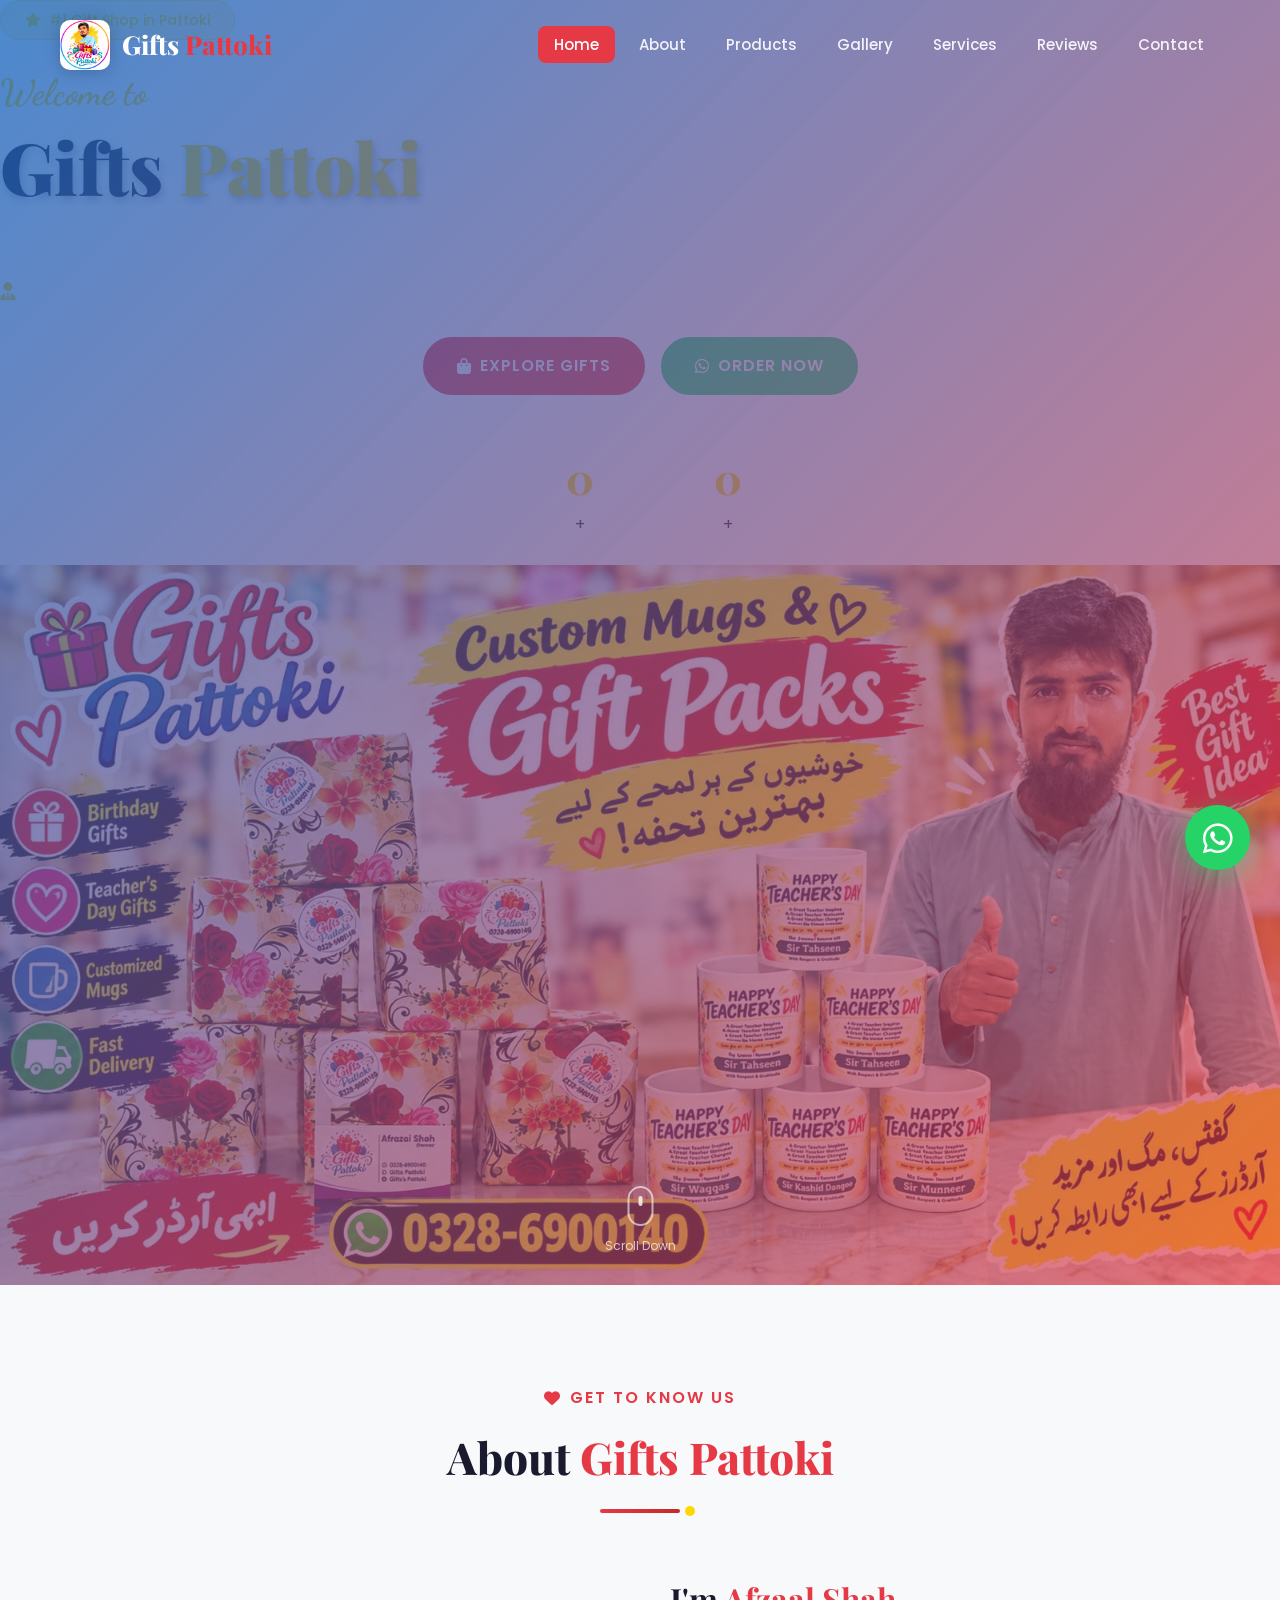
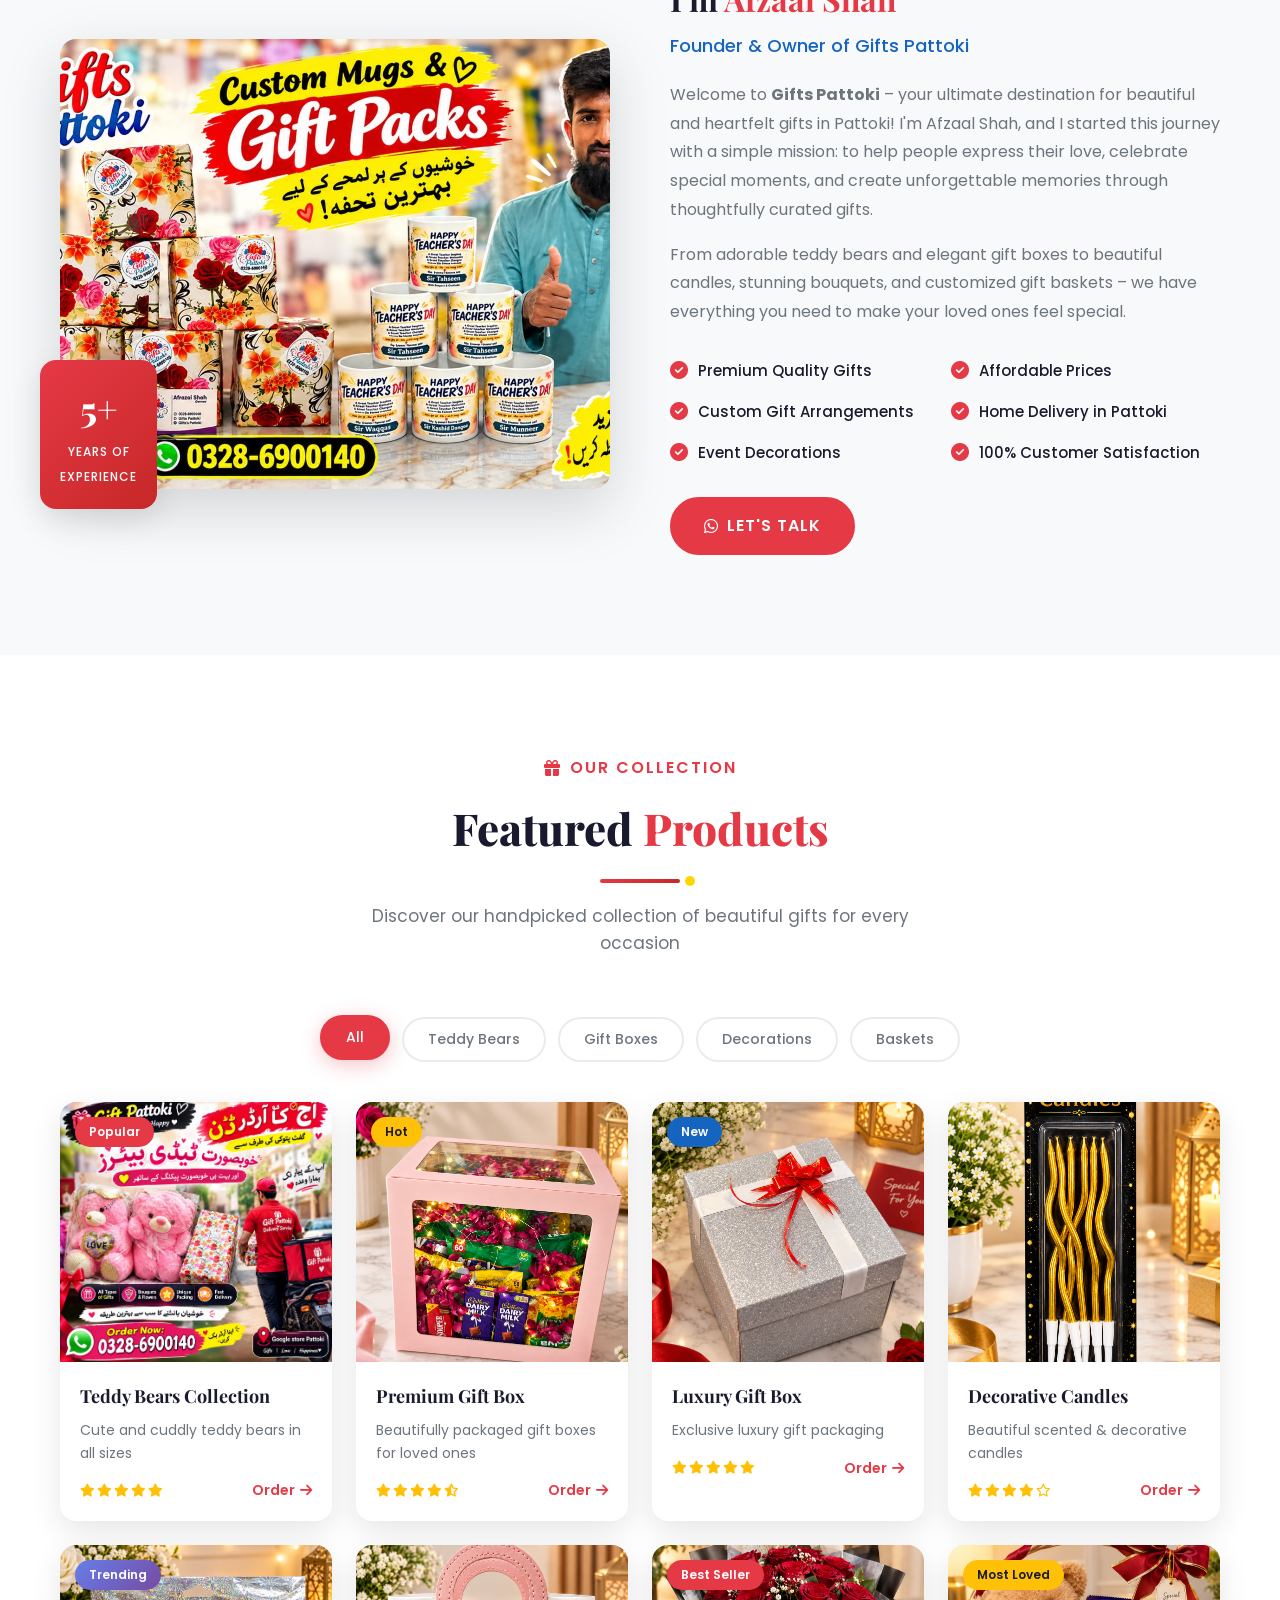
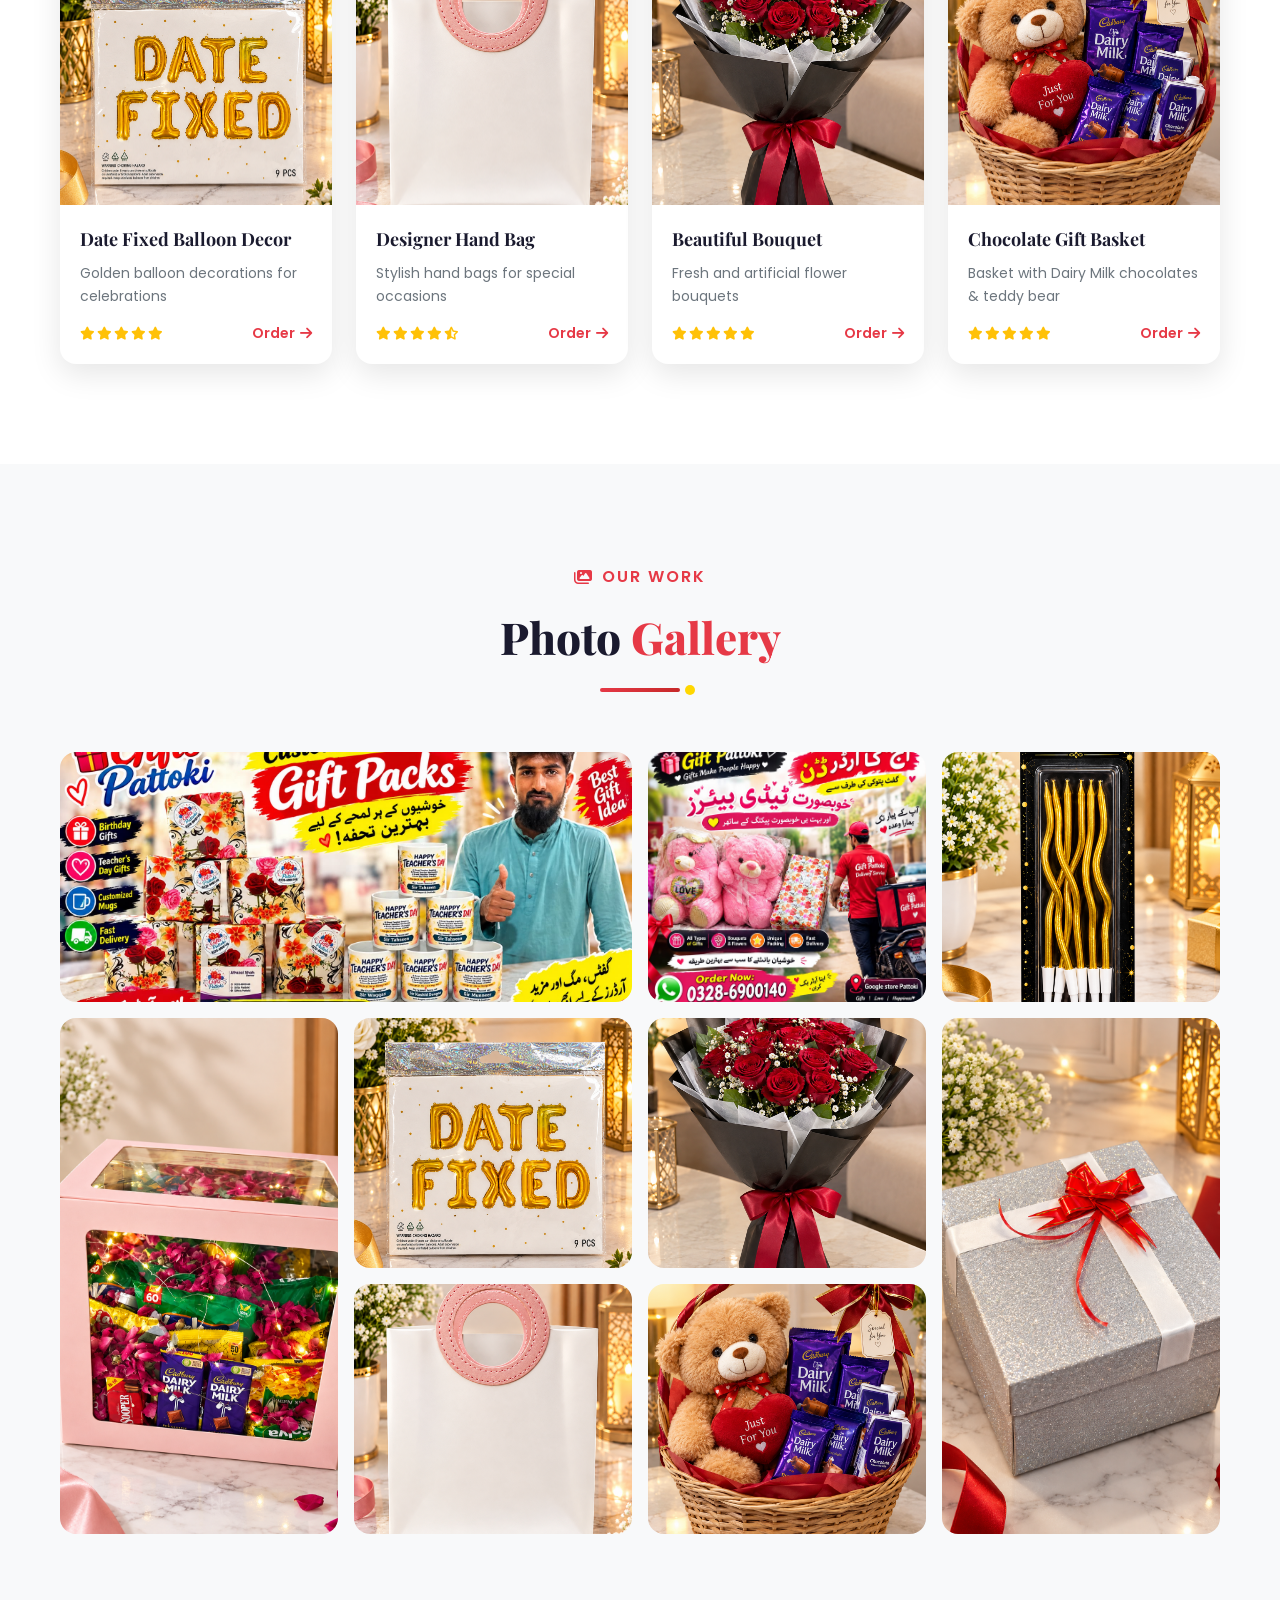
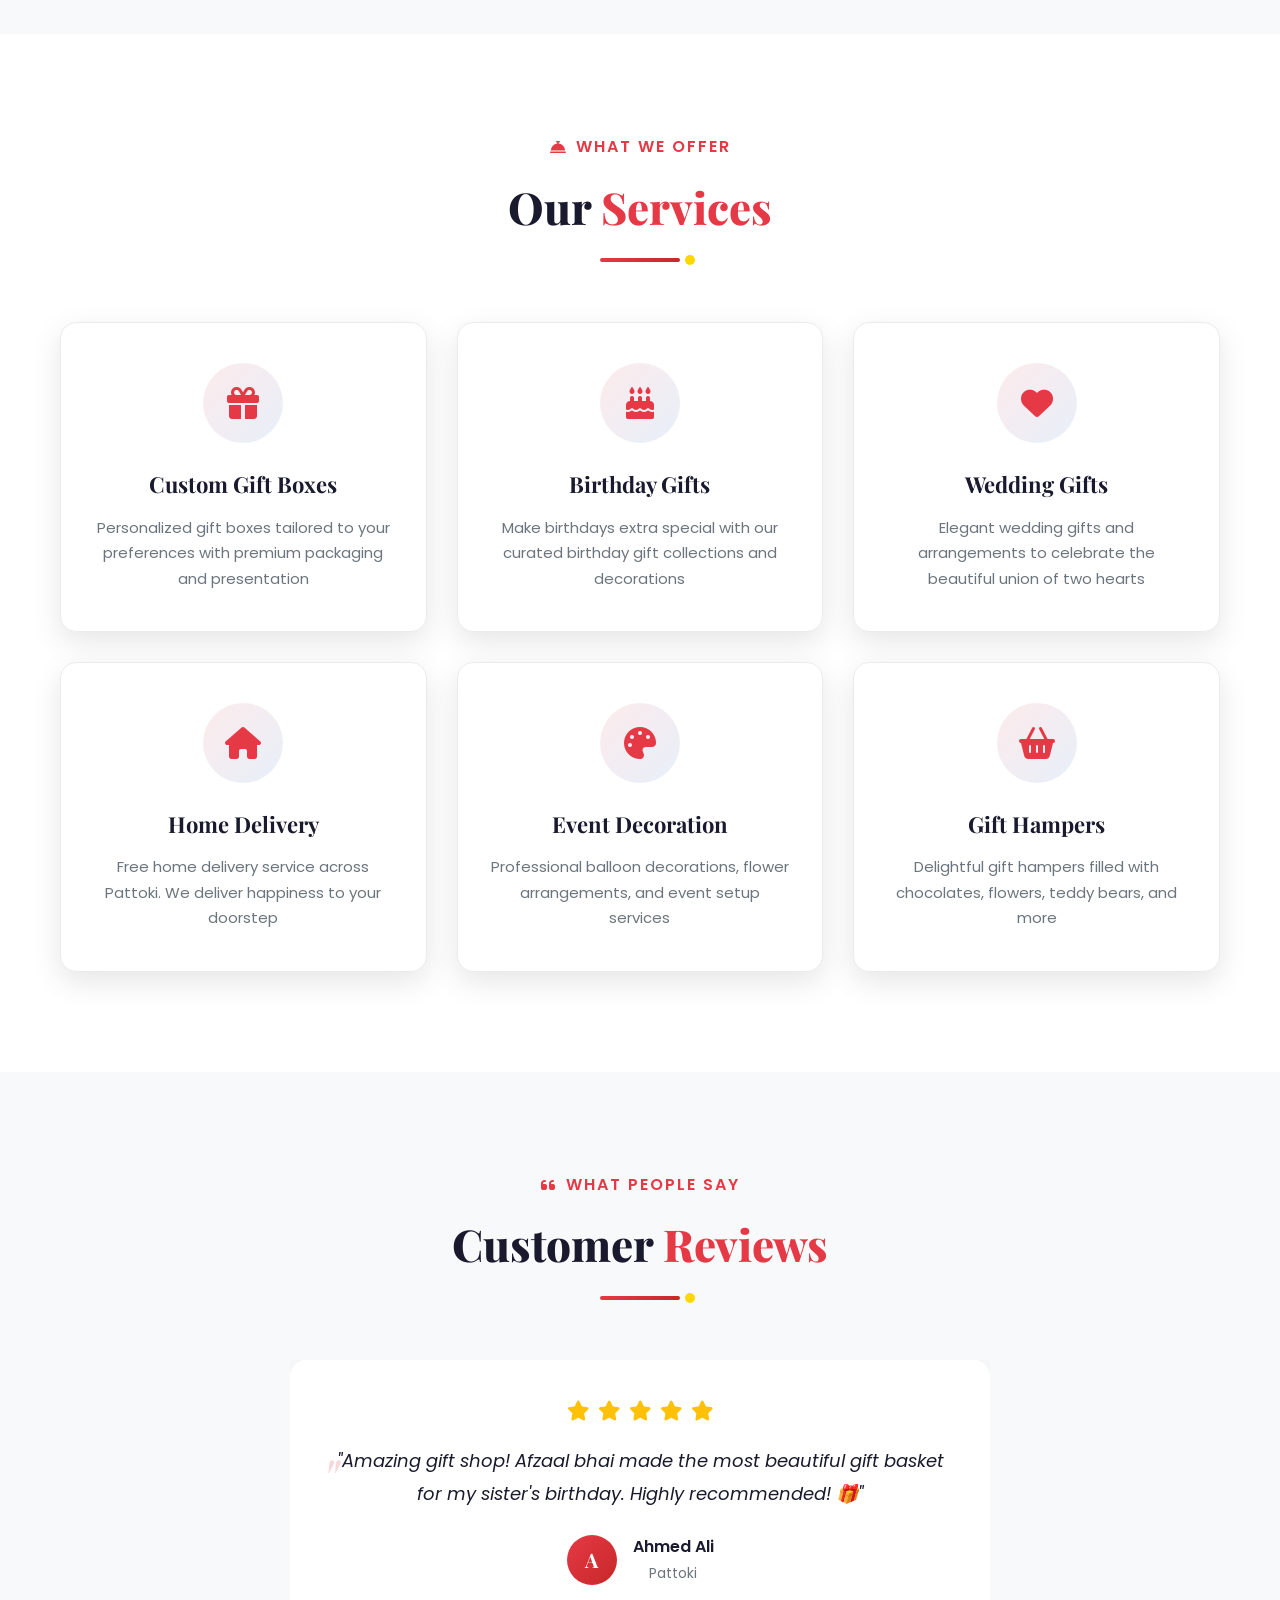
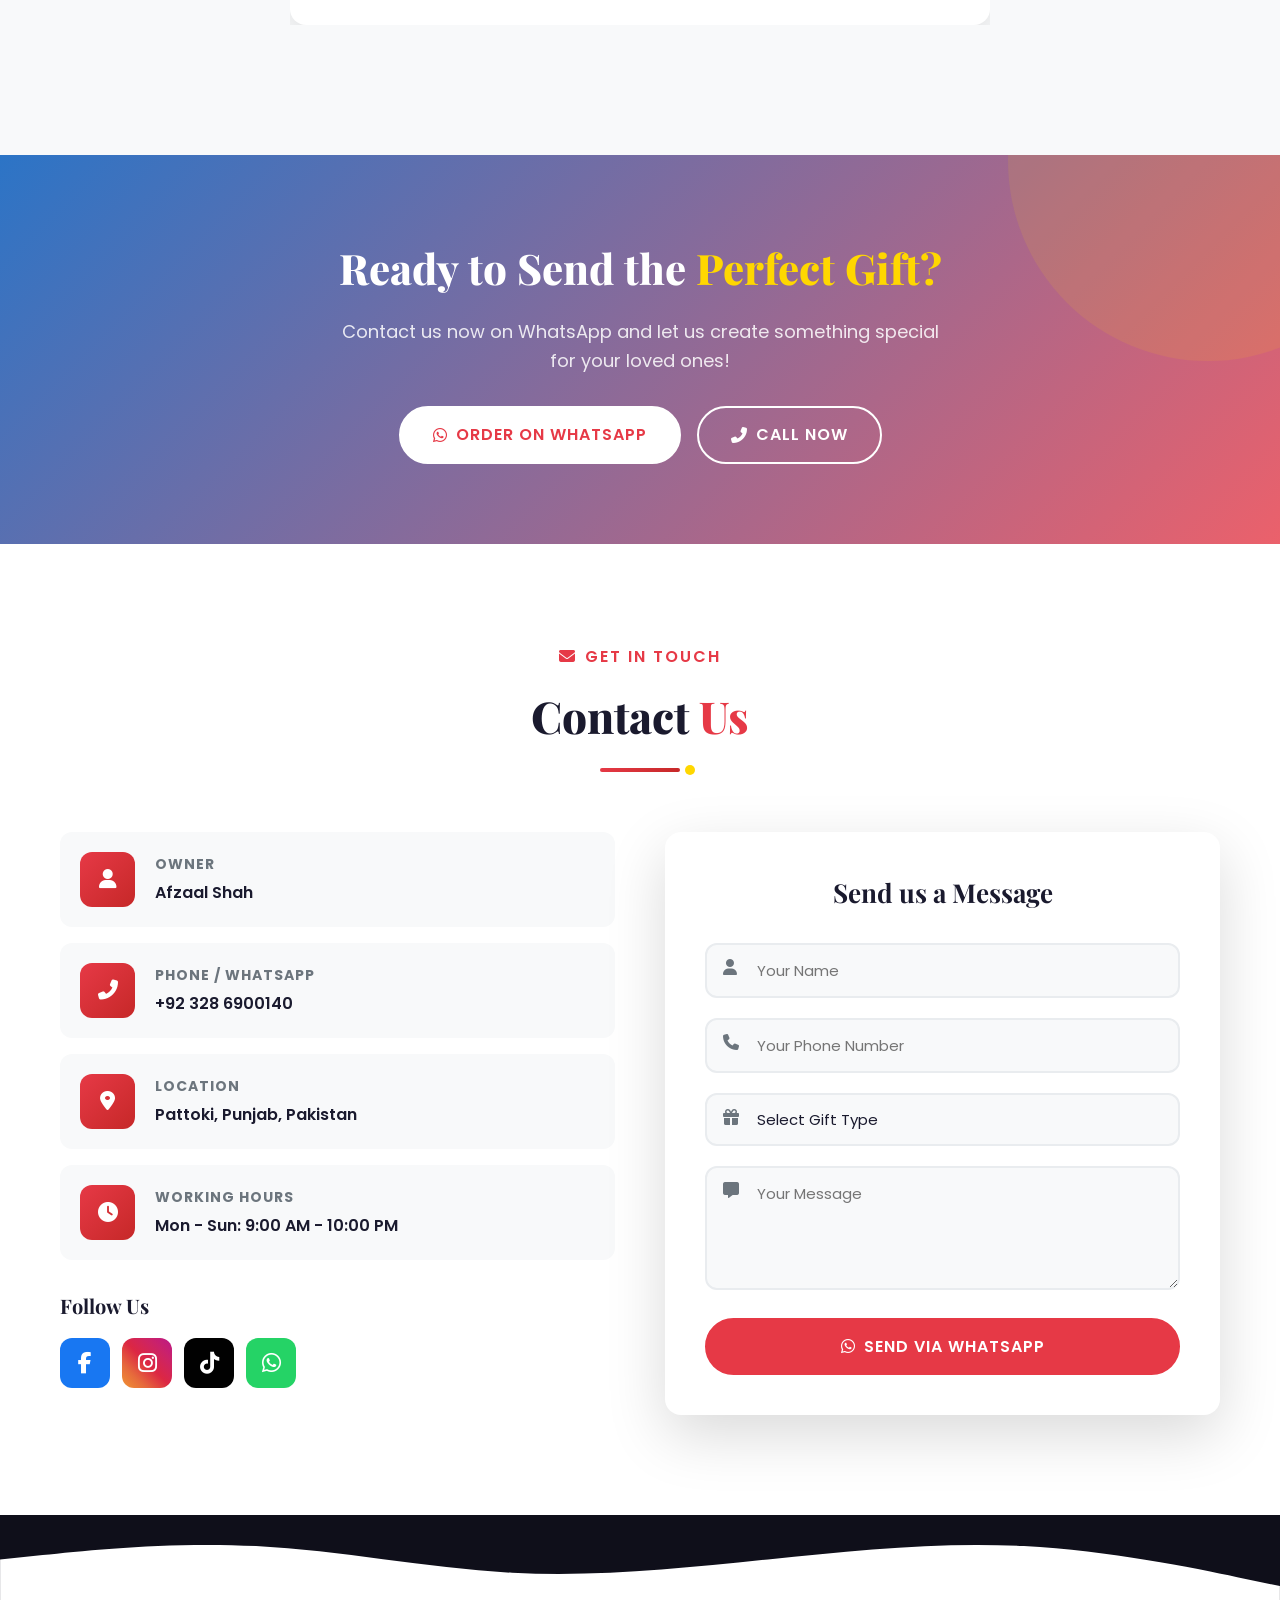
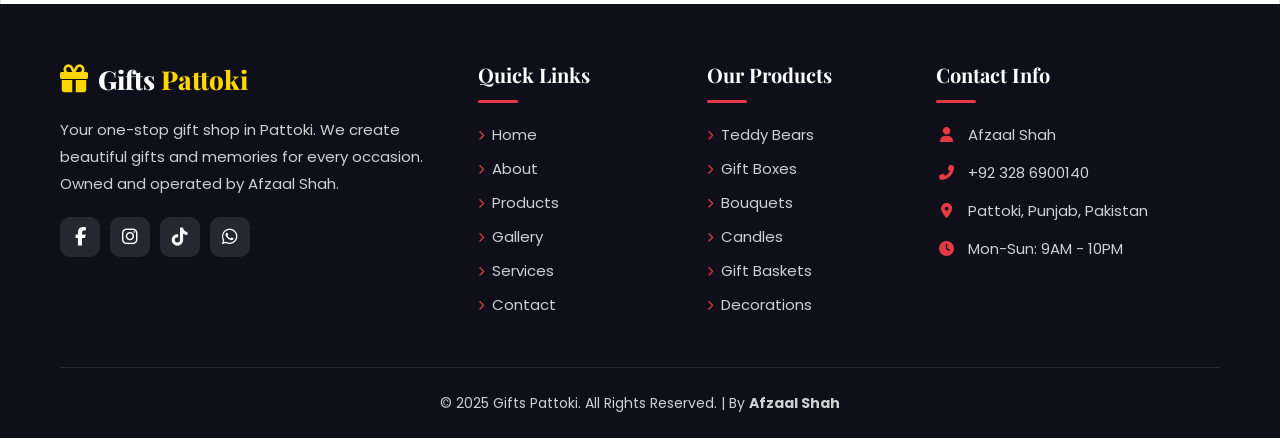
==== commit 46816c66: "Update index.html" ====
--- a/index.html
+++ b/index.html
@@ -23,16 +23,7 @@
 </head>
 <body>
 
-    <!-- Preloader -->
-    <div id="preloader">
-        <div class="loader">
-            <div class="gift-box">
-                <i class="fas fa-gift"></i>
-            </div>
-            <p>Gifts Pattoki</p>
-        </div>
-    </div>
-
+  
     <!-- Navigation -->
     <!-- Navigation -->
 <nav id="navbar" class="navbar">
@@ -58,50 +49,56 @@
     </div>
 </nav>
 
-    <!-- Hero Section -->
+      <!-- Hero Section -->
     <section id="home" class="hero">
         <div class="hero-particles" id="particles"></div>
         <div class="hero-overlay"></div>
-        <div class="hero-image-bg">
-            <img src="images/1.jpeg" alt="Gifts Pattoki - Afzaal Shah">
-        </div>
-        <div class="hero-content">
-            <div class="hero-badge" data-aos="fade-down" data-aos-delay="200">
-                <i class="fas fa-star"></i> #1 Gift Shop in Pattoki
-            </div>
-            <h1 data-aos="fade-up" data-aos-delay="400">
-                <span class="hero-welcome">Welcome to</span>
-                <span class="hero-brand">Gifts <span class="highlight-yellow">Pattoki</span></span>
-            </h1>
-            <p class="hero-subtitle" data-aos="fade-up" data-aos-delay="600">
-                <span class="typing-text" id="typingText"></span><span class="cursor">|</span>
-            </p>
-            <p class="hero-owner" data-aos="fade-up" data-aos-delay="700">
-                <i class="fas fa-user-tie"></i> By <strong>Afzaal Shah</strong>
-            </p>
-            <div class="hero-buttons" data-aos="fade-up" data-aos-delay="800">
-                <a href="#products" class="btn btn-primary">
-                    <i class="fas fa-shopping-bag"></i> Explore Gifts
-                </a>
-                <a href="https://wa.me/923286900140?text=Hello%20Gifts%20Pattoki!%20I'm%20interested%20in%20your%20gifts." class="btn btn-secondary" target="_blank">
-                    <i class="fab fa-whatsapp"></i> Order Now
-                </a>
-            </div>
-            <div class="hero-stats" data-aos="fade-up" data-aos-delay="1000">
-                <div class="stat">
-                    <span class="stat-number" data-target="500">0</span>+
-                    <span class="stat-label">Happy Customers</span>
-                </div>
-                <div class="stat">
-                    <span class="stat-number" data-target="100">0</span>+
-                    <span class="stat-label">Gift Items</span>
-                </div>
-                <div class="stat">
-                    <span class="stat-number" data-target="5">0</span>
-                    <span class="stat-label">Years Experience</span>
-                </div>
-            </div>
-        </div>
+        
+        <div class="hero-container">
+            <!-- Left Side: Text Details -->
+            <div class="hero-text-col" data-aos="fade-right" data-aos-delay="200">
+                <div class="hero-badge">
+                    <i class="fas fa-star"></i> #1 Gift Shop in Pattoki
+                </div>
+                <h1>
+                    <span class="hero-welcome">Welcome to</span>
+                    <span class="hero-brand">Gifts <span class="highlight-yellow">Pattoki</span></span>
+                </h1>
+                <p class="hero-subtitle">
+                    <span class="typing-text" id="typingText"></span><span class="cursor">|</span>
+                </p>
+                <p class="hero-owner">
+                    <i class="fas fa-user-tie"></i> By <strong>Afzaal Shah</strong>
+                </p>
+                <div class="hero-buttons">
+                    <a href="#products" class="btn btn-primary">
+                        <i class="fas fa-shopping-bag"></i> Explore Gifts
+                    </a>
+                    <a href="https://wa.me/923286900140?text=Hello%20Gifts%20Pattoki!%20I'm%20interested%20in%20your%20gifts." class="btn btn-secondary" target="_blank">
+                        <i class="fab fa-whatsapp"></i> Order Now
+                    </a>
+                </div>
+                <div class="hero-stats">
+                    <div class="stat">
+                        <span class="stat-number" data-target="500">0</span>+
+                        <span class="stat-label">Happy Customers</span>
+                    </div>
+                    <div class="stat">
+                        <span class="stat-number" data-target="100">0</span>+
+                        <span class="stat-label">Gift Items</span>
+                    </div>
+                </div>
+            </div>
+            
+            <!-- Right Side: 9:16 Portrait Image (Displays beautifully on Laptops) -->
+            <div class="hero-image-col" data-aos="fade-left" data-aos-delay="400">
+                <div class="hero-portrait-frame">
+                    <img src="images/1.jpeg" alt="Afzaal Shah - Gifts Pattoki" class="hero-portrait-img">
+                    <div class="frame-border"></div>
+                </div>
+            </div>
+        </div>
+
         <div class="scroll-indicator">
             <a href="#about">
                 <div class="mouse">
@@ -111,7 +108,6 @@
             </a>
         </div>
     </section>
-
     <!-- About Section -->
     <section id="about" class="about section">
         <div class="container">
@@ -870,4 +866,4 @@
     <script src="https://cdnjs.cloudflare.com/ajax/libs/aos/2.3.4/aos.js"></script>
     <script src="js/script.js"></script>
 </body>
-</html>+</html>
--- a/css/style.css
+++ b/css/style.css
@@ -78,48 +78,7 @@
     color: var(--yellow);
 }
 
-/* ===== PRELOADER ===== */
-#preloader {
-    position: fixed;
-    top: 0;
-    left: 0;
-    width: 100%;
-    height: 100%;
-    background: var(--gradient-hero);
-    display: flex;
-    align-items: center;
-    justify-content: center;
-    z-index: 99999;
-    transition: opacity 0.5s ease, visibility 0.5s ease;
-}
-
-#preloader.loaded {
-    opacity: 0;
-    visibility: hidden;
-}
-
-.loader {
-    text-align: center;
-    color: var(--white);
-}
-
-.gift-box {
-    font-size: 60px;
-    animation: bounce 1s infinite;
-}
-
-.loader p {
-    font-family: 'Playfair Display', serif;
-    font-size: 28px;
-    margin-top: 20px;
-    font-weight: 700;
-    letter-spacing: 2px;
-}
-
-@keyframes bounce {
-    0%, 100% { transform: translateY(0); }
-    50% { transform: translateY(-20px); }
-}
+
 
 /* ===== NAVBAR ===== */
 .navbar {
@@ -1913,4 +1872,4 @@
     .exp-number {
         font-size: 28px;
     }
-}+}
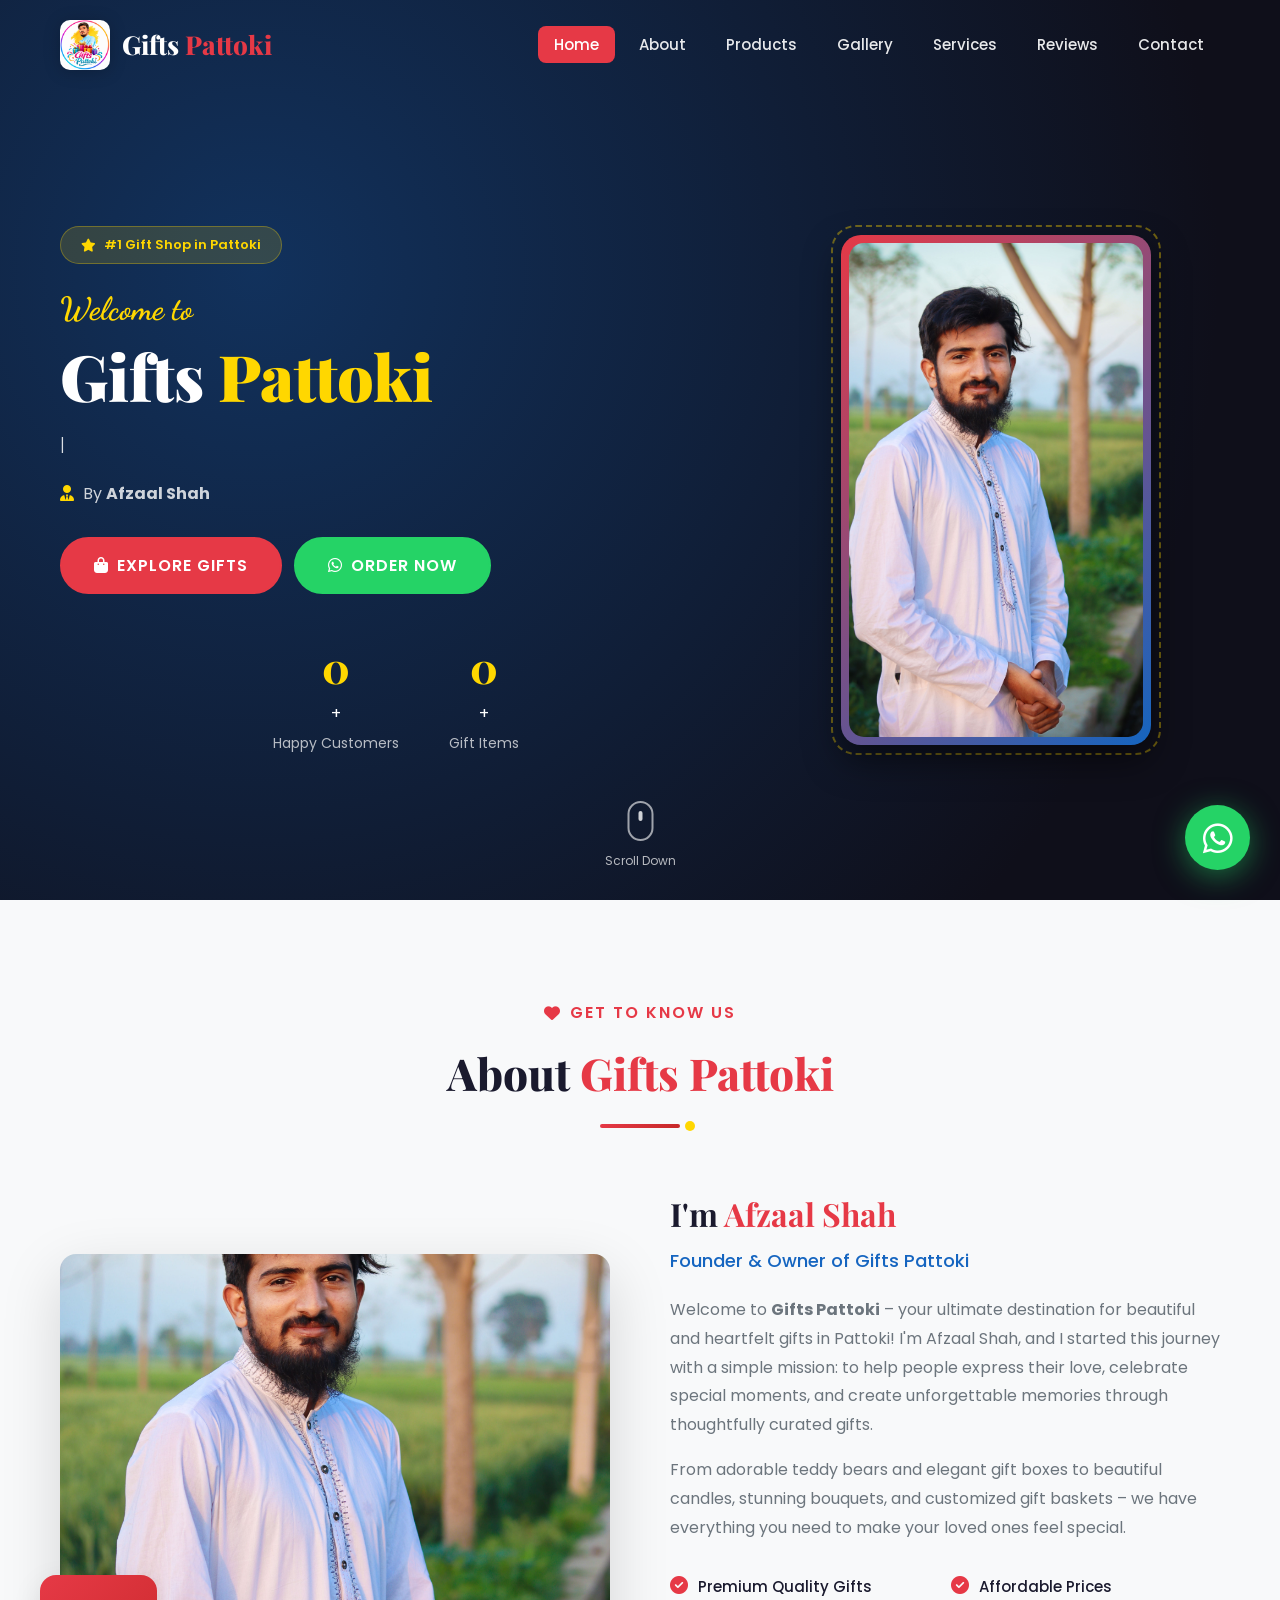
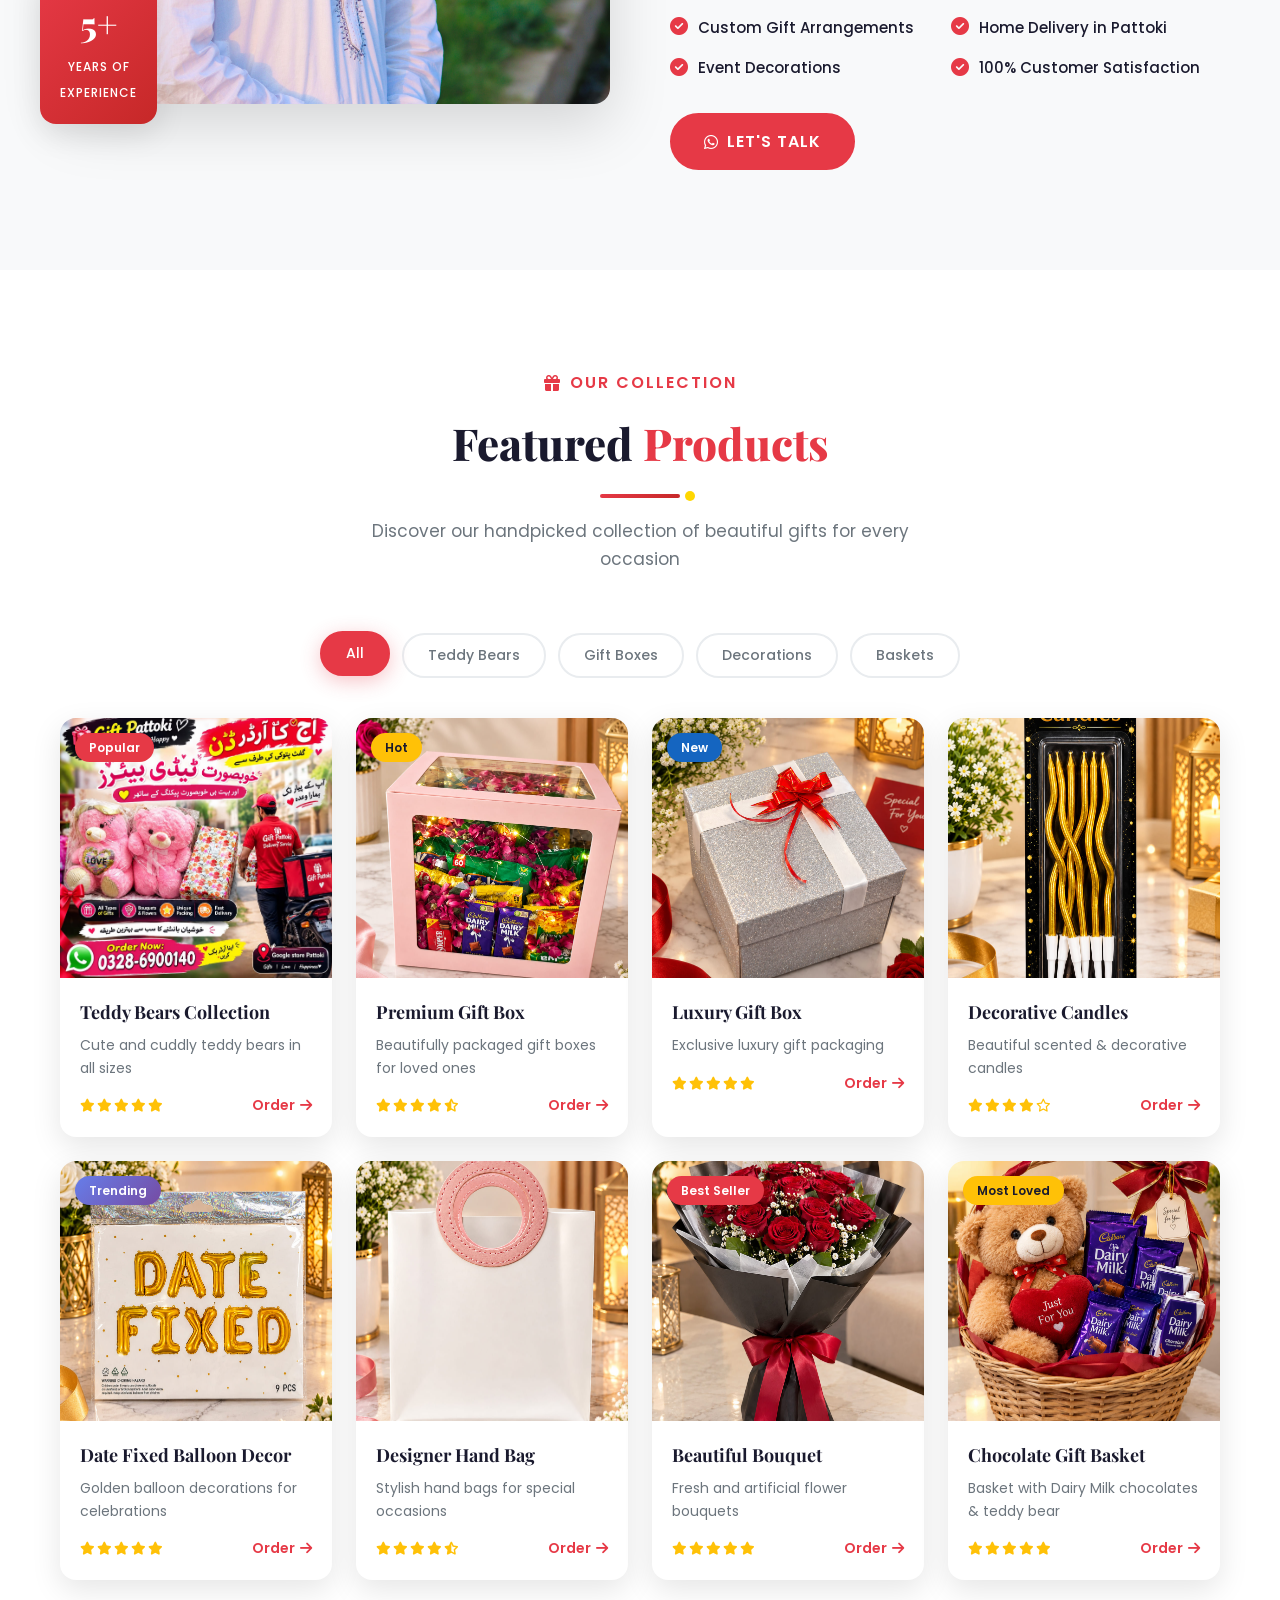
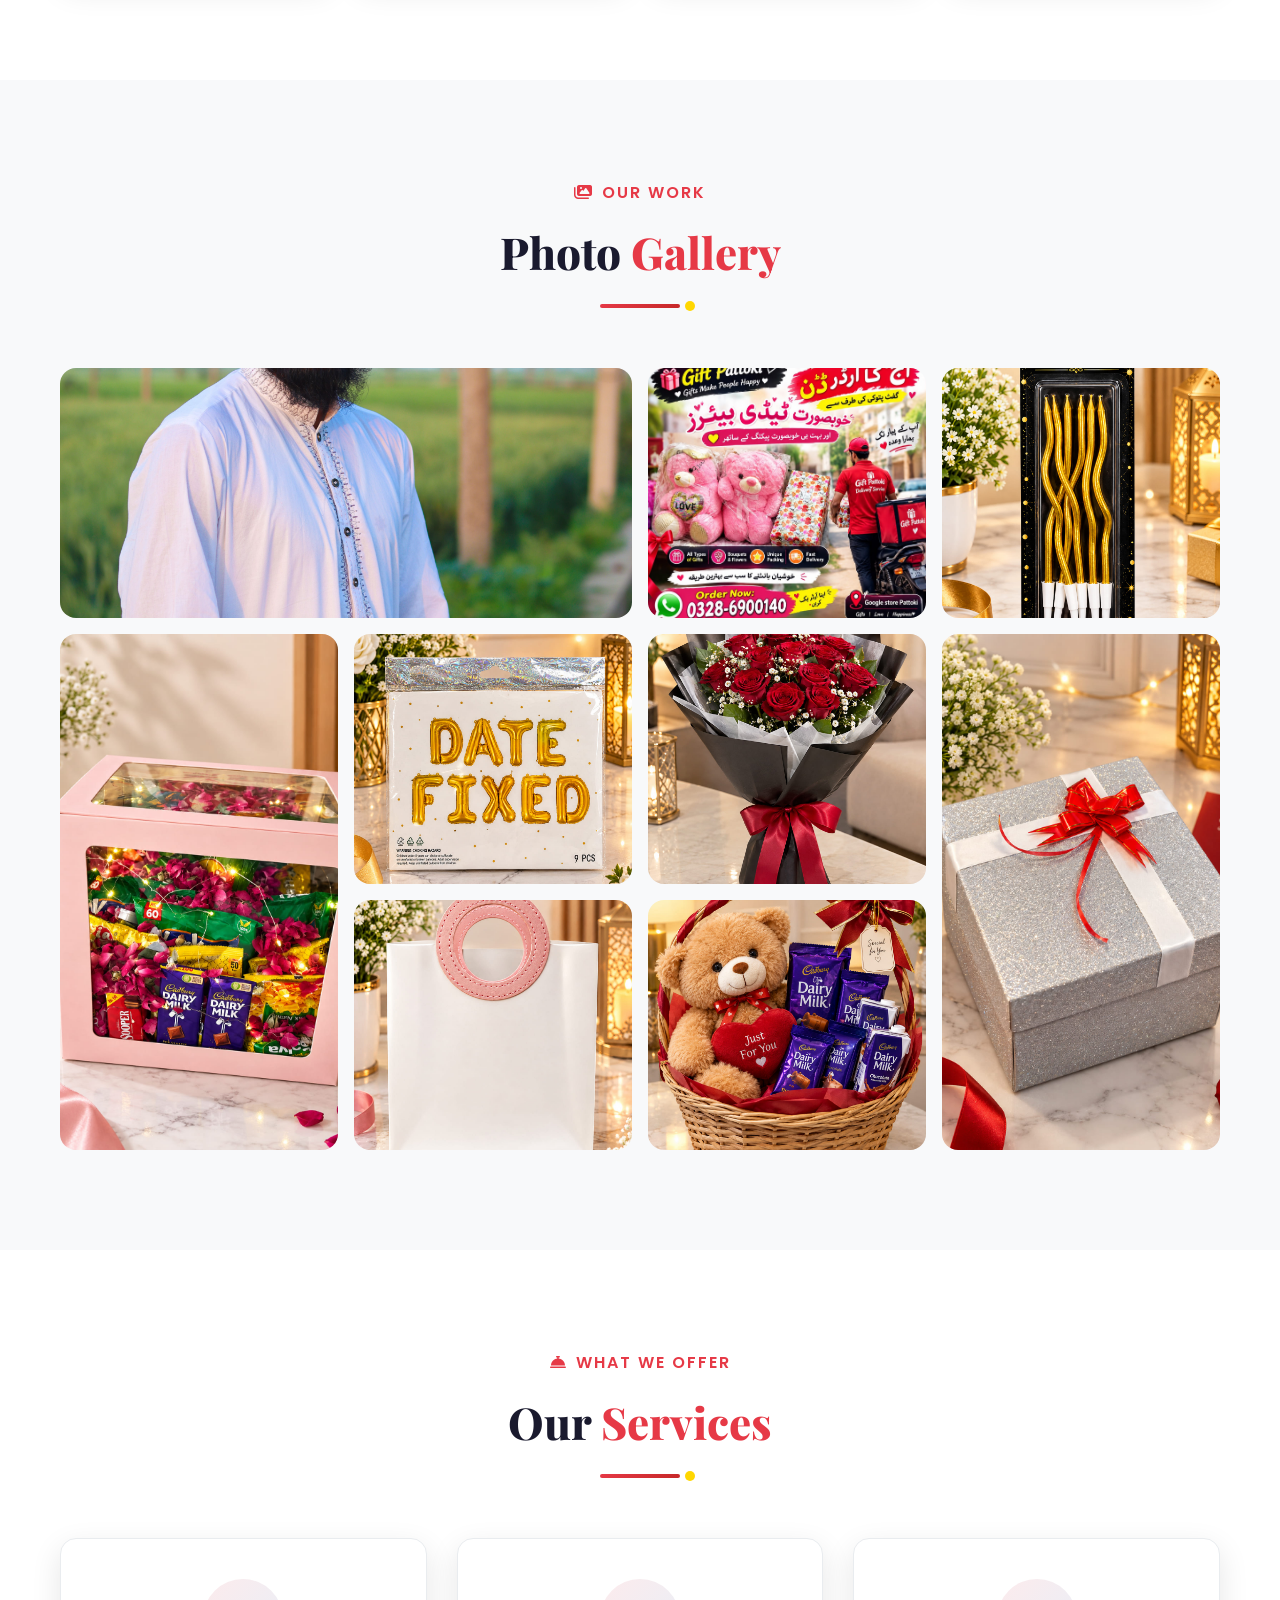
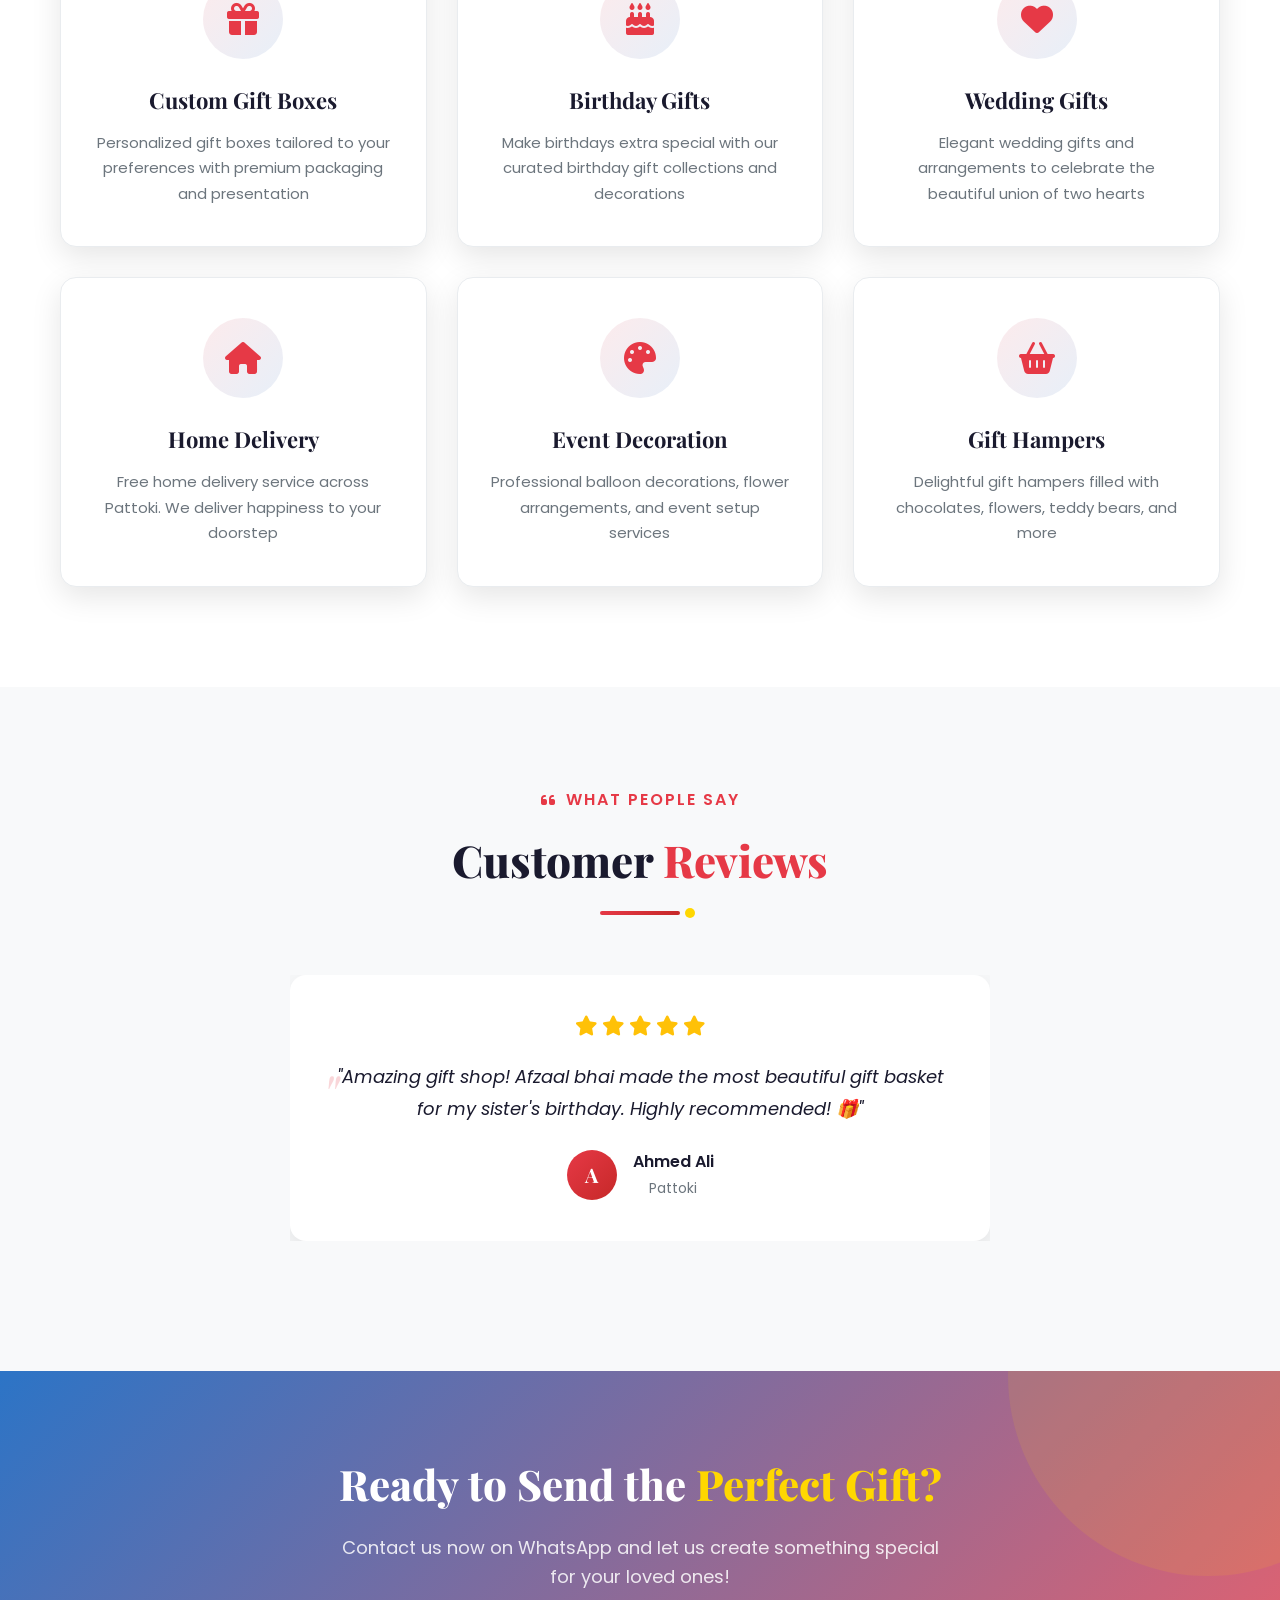
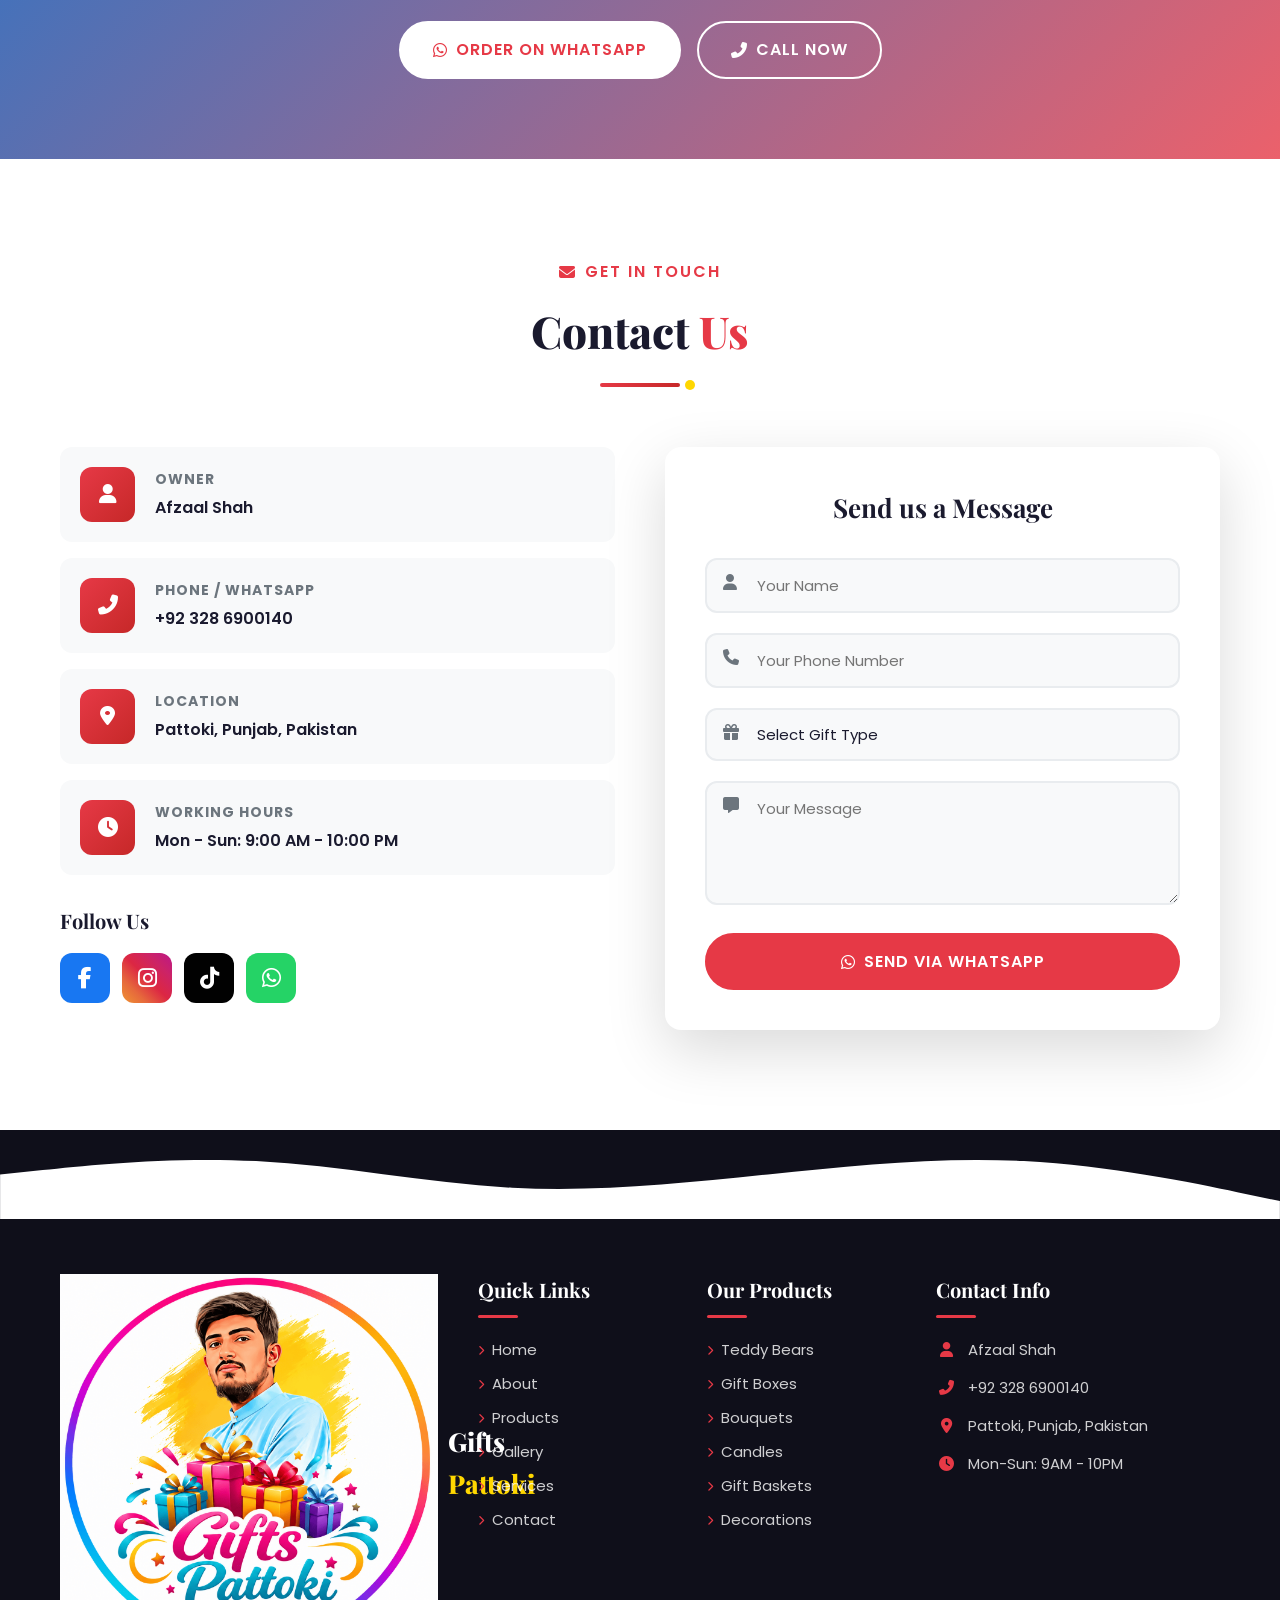
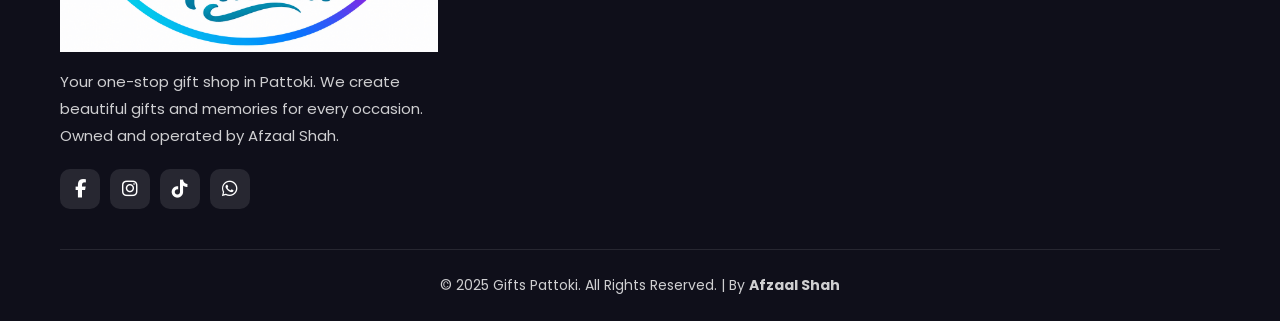
==== commit 5ac75bba: "Update index.html" ====
--- a/index.html
+++ b/index.html
@@ -5,13 +5,14 @@
     <meta name="viewport" content="width=device-width, initial-scale=1.0">
     <title>Gifts Pattoki - By Afzaal Shah | Best Gift Shop in Pattoki</title>
 
-    <!-- ============================================== -->
-    <!-- 🟢 BROWSER TAB LOGO (FAVICON) - ALL BROWSERS   -->
-    <!-- ============================================== -->
+    <!-- Browser Tab Logo (Favicon) -->
     <link rel="icon" type="image/png" sizes="32x32" href="images/logo.png?v=2">
     <link rel="icon" type="image/png" sizes="16x16" href="images/logo.png?v=2">
     <link rel="shortcut icon" type="image/png" href="images/logo.png?v=2">
     <link rel="apple-touch-icon" href="images/logo.png?v=2">
+
+    <meta name="description" content="Gifts Pattoki - Your one-stop gift shop in Pattoki. Teddy bears, gift boxes, candles, bouquets, baskets and more. Contact Afzaal Shah at +92 328 6900140">
+    <meta name="keywords" content="gifts pattoki, gift shop pattoki, teddy bears, gift boxes, candles, bouquets, Afzaal Shah">
 
     <!-- CSS & Fonts -->
     <link rel="stylesheet" href="css/style.css">
@@ -23,39 +24,37 @@
 </head>
 <body>
 
-  
     <!-- Navigation -->
-    <!-- Navigation -->
-<nav id="navbar" class="navbar">
-    <div class="nav-container">
-        <a href="#home" class="logo">
-            <img src="images/logo.png" alt="Gifts Pattoki" class="logo-img">
-            <span class="logo-text">Gifts <span class="highlight">Pattoki</span></span>
-        </a>
-        <div class="nav-toggle" id="navToggle">
-            <span></span>
-            <span></span>
-            <span></span>
-        </div>
-        <ul class="nav-links" id="navLinks">
-            <li><a href="#home" class="nav-link active">Home</a></li>
-            <li><a href="#about" class="nav-link">About</a></li>
-            <li><a href="#products" class="nav-link">Products</a></li>
-            <li><a href="#gallery" class="nav-link">Gallery</a></li>
-            <li><a href="#services" class="nav-link">Services</a></li>
-            <li><a href="#testimonials" class="nav-link">Reviews</a></li>
-            <li><a href="#contact" class="nav-link">Contact</a></li>
-        </ul>
-    </div>
-</nav>
-
-      <!-- Hero Section -->
+    <nav id="navbar" class="navbar">
+        <div class="nav-container">
+            <a href="#home" class="logo">
+                <img src="images/logo.png" alt="Gifts Pattoki" class="logo-img">
+                <span class="logo-text">Gifts <span class="highlight">Pattoki</span></span>
+            </a>
+            <div class="nav-toggle" id="navToggle">
+                <span></span>
+                <span></span>
+                <span></span>
+            </div>
+            <ul class="nav-links" id="navLinks">
+                <li><a href="#home" class="nav-link active">Home</a></li>
+                <li><a href="#about" class="nav-link">About</a></li>
+                <li><a href="#products" class="nav-link">Products</a></li>
+                <li><a href="#gallery" class="nav-link">Gallery</a></li>
+                <li><a href="#services" class="nav-link">Services</a></li>
+                <li><a href="#testimonials" class="nav-link">Reviews</a></li>
+                <li><a href="#contact" class="nav-link">Contact</a></li>
+            </ul>
+        </div>
+    </nav>
+
+    <!-- Hero Section -->
     <section id="home" class="hero">
         <div class="hero-particles" id="particles"></div>
         <div class="hero-overlay"></div>
-        
+
         <div class="hero-container">
-            <!-- Left Side: Text Details -->
+            <!-- Left Side: Text -->
             <div class="hero-text-col" data-aos="fade-right" data-aos-delay="200">
                 <div class="hero-badge">
                     <i class="fas fa-star"></i> #1 Gift Shop in Pattoki
@@ -89,8 +88,8 @@
                     </div>
                 </div>
             </div>
-            
-            <!-- Right Side: 9:16 Portrait Image (Displays beautifully on Laptops) -->
+
+            <!-- Right Side: Portrait Image -->
             <div class="hero-image-col" data-aos="fade-left" data-aos-delay="400">
                 <div class="hero-portrait-frame">
                     <img src="images/1.jpeg" alt="Afzaal Shah - Gifts Pattoki" class="hero-portrait-img">
@@ -108,6 +107,7 @@
             </a>
         </div>
     </section>
+
     <!-- About Section -->
     <section id="about" class="about section">
         <div class="container">
@@ -131,12 +131,12 @@
                     <h3>I'm <span class="highlight">Afzaal Shah</span></h3>
                     <h4>Founder & Owner of Gifts Pattoki</h4>
                     <p class="about-description">
-                        Welcome to <strong>Gifts Pattoki</strong> – your ultimate destination for beautiful and heartfelt gifts in Pattoki! 
-                        I'm Afzaal Shah, and I started this journey with a simple mission: to help people express their love, 
+                        Welcome to <strong>Gifts Pattoki</strong> – your ultimate destination for beautiful and heartfelt gifts in Pattoki!
+                        I'm Afzaal Shah, and I started this journey with a simple mission: to help people express their love,
                         celebrate special moments, and create unforgettable memories through thoughtfully curated gifts.
                     </p>
                     <p class="about-description">
-                        From adorable teddy bears and elegant gift boxes to beautiful candles, stunning bouquets, 
+                        From adorable teddy bears and elegant gift boxes to beautiful candles, stunning bouquets,
                         and customized gift baskets – we have everything you need to make your loved ones feel special.
                     </p>
                     <div class="about-features">
@@ -590,11 +590,7 @@
             <div class="testimonials-slider" data-aos="fade-up">
                 <div class="testimonial-card active">
                     <div class="testimonial-stars">
-                        <i class="fas fa-star"></i>
-                        <i class="fas fa-star"></i>
-                        <i class="fas fa-star"></i>
-                        <i class="fas fa-star"></i>
-                        <i class="fas fa-star"></i>
+                        <i class="fas fa-star"></i><i class="fas fa-star"></i><i class="fas fa-star"></i><i class="fas fa-star"></i><i class="fas fa-star"></i>
                     </div>
                     <p class="testimonial-text">"Amazing gift shop! Afzaal bhai made the most beautiful gift basket for my sister's birthday. Highly recommended! 🎁"</p>
                     <div class="testimonial-author">
@@ -607,11 +603,7 @@
                 </div>
                 <div class="testimonial-card">
                     <div class="testimonial-stars">
-                        <i class="fas fa-star"></i>
-                        <i class="fas fa-star"></i>
-                        <i class="fas fa-star"></i>
-                        <i class="fas fa-star"></i>
-                        <i class="fas fa-star"></i>
+                        <i class="fas fa-star"></i><i class="fas fa-star"></i><i class="fas fa-star"></i><i class="fas fa-star"></i><i class="fas fa-star"></i>
                     </div>
                     <p class="testimonial-text">"Best gift shop in Pattoki! The quality of products is outstanding and prices are very reasonable. Will order again! ❤️"</p>
                     <div class="testimonial-author">
@@ -624,11 +616,7 @@
                 </div>
                 <div class="testimonial-card">
                     <div class="testimonial-stars">
-                        <i class="fas fa-star"></i>
-                        <i class="fas fa-star"></i>
-                        <i class="fas fa-star"></i>
-                        <i class="fas fa-star"></i>
-                        <i class="fas fa-star-half-alt"></i>
+                        <i class="fas fa-star"></i><i class="fas fa-star"></i><i class="fas fa-star"></i><i class="fas fa-star"></i><i class="fas fa-star-half-alt"></i>
                     </div>
                     <p class="testimonial-text">"The balloon decoration for my engagement was absolutely stunning! Afzaal Shah is truly talented. Thank you Gifts Pattoki! 🎈"</p>
                     <div class="testimonial-author">
@@ -641,11 +629,7 @@
                 </div>
                 <div class="testimonial-card">
                     <div class="testimonial-stars">
-                        <i class="fas fa-star"></i>
-                        <i class="fas fa-star"></i>
-                        <i class="fas fa-star"></i>
-                        <i class="fas fa-star"></i>
-                        <i class="fas fa-star"></i>
+                        <i class="fas fa-star"></i><i class="fas fa-star"></i><i class="fas fa-star"></i><i class="fas fa-star"></i><i class="fas fa-star"></i>
                     </div>
                     <p class="testimonial-text">"Ordered a teddy bear and chocolate basket for my wife's anniversary. She loved it! Best service ever. Jazak Allah! 🧸"</p>
                     <div class="testimonial-author">
@@ -690,42 +674,33 @@
             <div class="contact-grid">
                 <div class="contact-info" data-aos="fade-right">
                     <div class="contact-card">
-                        <div class="contact-icon">
-                            <i class="fas fa-user"></i>
-                        </div>
+                        <div class="contact-icon"><i class="fas fa-user"></i></div>
                         <div class="contact-details">
                             <h4>Owner</h4>
                             <p>Afzaal Shah</p>
                         </div>
                     </div>
                     <div class="contact-card">
-                        <div class="contact-icon">
-                            <i class="fas fa-phone-alt"></i>
-                        </div>
+                        <div class="contact-icon"><i class="fas fa-phone-alt"></i></div>
                         <div class="contact-details">
                             <h4>Phone / WhatsApp</h4>
                             <p><a href="tel:+923286900140">+92 328 6900140</a></p>
                         </div>
                     </div>
                     <div class="contact-card">
-                        <div class="contact-icon">
-                            <i class="fas fa-map-marker-alt"></i>
-                        </div>
+                        <div class="contact-icon"><i class="fas fa-map-marker-alt"></i></div>
                         <div class="contact-details">
                             <h4>Location</h4>
                             <p>Pattoki, Punjab, Pakistan</p>
                         </div>
                     </div>
                     <div class="contact-card">
-                        <div class="contact-icon">
-                            <i class="fas fa-clock"></i>
-                        </div>
+                        <div class="contact-icon"><i class="fas fa-clock"></i></div>
                         <div class="contact-details">
                             <h4>Working Hours</h4>
                             <p>Mon - Sun: 9:00 AM - 10:00 PM</p>
                         </div>
                     </div>
-
                     <div class="social-links">
                         <h4>Follow Us</h4>
                         <div class="social-icons">
@@ -793,7 +768,7 @@
             <div class="footer-grid">
                 <div class="footer-about">
                     <div class="footer-logo">
-                        <i class="fas fa-gift"></i>
+                        <img src="images/logo.png" alt="Gifts Pattoki" class="footer-logo-img">
                         <span>Gifts <span class="highlight-yellow">Pattoki</span></span>
                     </div>
                     <p>Your one-stop gift shop in Pattoki. We create beautiful gifts and memories for every occasion. Owned and operated by Afzaal Shah.</p>
--- a/css/style.css
+++ b/css/style.css
@@ -229,24 +229,9 @@
     min-height: 100vh;
     display: flex;
     align-items: center;
-    justify-content: center;
+    background: var(--darker);
     overflow: hidden;
-}
-
-.hero-image-bg {
-    position: absolute;
-    top: 0;
-    left: 0;
-    width: 100%;
-    height: 100%;
-    z-index: 0;
-}
-
-.hero-image-bg img {
-    width: 100%;
-    height: 100%;
-    object-fit: cover;
-    filter: brightness(0.3);
+    padding-top: 80px;
 }
 
 .hero-overlay {
@@ -255,9 +240,8 @@
     left: 0;
     width: 100%;
     height: 100%;
-    background: var(--gradient-hero);
+    background: radial-gradient(circle at 20% 30%, rgba(21, 101, 192, 0.4) 0%, rgba(15, 15, 26, 0.95) 80%);
     z-index: 1;
-    opacity: 0.85;
 }
 
 .hero-particles {
@@ -280,50 +264,49 @@
 }
 
 @keyframes float-particle {
-    0% {
-        transform: translateY(100vh) rotate(0deg);
-        opacity: 0;
-    }
-    10% {
-        opacity: 1;
-    }
-    90% {
-        opacity: 1;
-    }
-    100% {
-        transform: translateY(-100px) rotate(720deg);
-        opacity: 0;
-    }
-}
-
-.hero-content {
+    0% { transform: translateY(100vh) rotate(0deg); opacity: 0; }
+    10% { opacity: 1; }
+    90% { opacity: 1; }
+    100% { transform: translateY(-100px) rotate(720deg); opacity: 0; }
+}
+
+/* Hero Container Grid */
+.hero-container {
+    width: 100%;
+    max-width: 1200px;
+    margin: 0 auto;
+    padding: 0 20px;
+    display: grid;
+    grid-template-columns: 1.2fr 0.8fr;
+    gap: 40px;
+    align-items: center;
     position: relative;
     z-index: 3;
-    text-align: center;
-    color: var(--white);
-    padding: 0 20px;
-    max-width: 900px;
+}
+
+.hero-text-col {
+    color: var(--white);
+    text-align: left;
 }
 
 .hero-badge {
     display: inline-flex;
     align-items: center;
     gap: 8px;
-    background: rgba(255, 215, 0, 0.2);
-    border: 1px solid rgba(255, 215, 0, 0.4);
-    padding: 8px 24px;
+    background: rgba(255, 215, 0, 0.15);
+    border: 1px solid rgba(255, 215, 0, 0.3);
+    padding: 8px 20px;
     border-radius: 50px;
-    font-size: 14px;
-    font-weight: 500;
+    font-size: 13px;
+    font-weight: 600;
     color: var(--yellow);
-    margin-bottom: 24px;
-    backdrop-filter: blur(10px);
+    margin-bottom: 20px;
 }
 
 .hero-welcome {
     display: block;
     font-family: 'Dancing Script', cursive;
-    font-size: 36px;
+    font-size: 32px;
     color: var(--yellow);
     margin-bottom: 5px;
 }
@@ -331,16 +314,16 @@
 .hero-brand {
     display: block;
     font-family: 'Playfair Display', serif;
-    font-size: 72px;
+    font-size: 64px;
     font-weight: 900;
     line-height: 1.1;
-    text-shadow: 2px 4px 10px rgba(0, 0, 0, 0.3);
+    color: var(--white);
 }
 
 .hero-subtitle {
-    font-size: 20px;
+    font-size: 18px;
     margin: 20px 0;
-    color: rgba(255, 255, 255, 0.9);
+    color: rgba(255, 255, 255, 0.85);
     min-height: 30px;
 }
 
@@ -355,8 +338,8 @@
 }
 
 .hero-owner {
-    font-size: 18px;
-    color: rgba(255, 255, 255, 0.85);
+    font-size: 16px;
+    color: rgba(255, 255, 255, 0.8);
     margin-bottom: 30px;
 }
 
@@ -367,10 +350,250 @@
 
 .hero-buttons {
     display: flex;
-    gap: 16px;
+    gap: 12px;
+    flex-wrap: wrap;
+    margin-bottom: 40px;
+}
+
+/* Hero Stats */
+.hero-stats {
+    display: flex;
+    gap: 40px;
+}
+
+.stat {
+    text-align: left;
+}
+
+.stat-number {
+    display: inline-block;
+    font-family: 'Playfair Display', serif;
+    font-size: 36px;
+    font-weight: 800;
+    color: var(--yellow);
+}
+
+.stat-label {
+    font-size: 13px;
+    color: rgba(255, 255, 255, 0.6);
+    display: block;
+}
+
+/* Portrait Image Frame on Right */
+.hero-image-col {
+    display: flex;
     justify-content: center;
-    flex-wrap: wrap;
-    margin-bottom: 50px;
+    align-items: center;
+}
+
+.hero-portrait-frame {
+    position: relative;
+    width: 310px;
+    height: 510px; /* Perfect 9:16 dimension frame */
+    border-radius: 20px;
+    padding: 8px;
+    background: linear-gradient(135deg, var(--red), var(--blue));
+    box-shadow: 0 15px 35px rgba(0, 0, 0, 0.5);
+    transition: transform 0.5s ease;
+}
+
+.hero-portrait-frame:hover {
+    transform: translateY(-10px) rotate(1deg);
+}
+
+.hero-portrait-img {
+    width: 100%;
+    height: 100%;
+    object-fit: cover;
+    border-radius: 15px;
+}
+
+.frame-border {
+    position: absolute;
+    top: -10px;
+    left: -10px;
+    right: -10px;
+    bottom: -10px;
+    border: 2px dashed rgba(255, 215, 0, 0.4);
+    border-radius: 25px;
+    z-index: -1;
+    animation: rotate-border 20s linear infinite;
+}
+
+@keyframes rotate-border {
+    100% { transform: rotate(360deg); }
+}
+
+/* Scroll Indicator */
+.scroll-indicator {
+    position: absolute;
+    bottom: 25px;
+    left: 50%;
+    transform: translateX(-50%);
+    z-index: 4;
+    text-align: center;
+}
+
+.scroll-indicator a {
+    color: rgba(255, 255, 255, 0.6);
+    font-size: 11px;
+    display: flex;
+    flex-direction: column;
+    align-items: center;
+    gap: 8px;
+}
+
+.mouse {
+    width: 22px;
+    height: 35px;
+    border: 2px solid rgba(255, 255, 255, 0.5);
+    border-radius: 15px;
+    display: flex;
+    justify-content: center;
+    padding-top: 6px;
+}
+
+.wheel {
+    width: 3px;
+    height: 8px;
+    background: rgba(255, 255, 255, 0.8);
+    border-radius: 2px;
+    animation: scroll-wheel 2s infinite;
+}
+
+@keyframes scroll-wheel {
+    0% { transform: translateY(0); opacity: 1; }
+    100% { transform: translateY(10px); opacity: 0; }
+}
+
+/* Buttons Styling */
+.btn {
+    display: inline-flex;
+    align-items: center;
+    gap: 8px;
+    padding: 12px 28px;
+    border-radius: 50px;
+    font-family: 'Poppins', sans-serif;
+    font-size: 15px;
+    font-weight: 600;
+    cursor: pointer;
+    transition: var(--transition);
+    border: 2px solid transparent;
+    text-transform: uppercase;
+    letter-spacing: 0.5px;
+}
+
+.btn-primary {
+    background: var(--red);
+    color: var(--white);
+    border-color: var(--red);
+}
+
+.btn-primary:hover {
+    background: var(--red-dark);
+    border-color: var(--red-dark);
+    transform: translateY(-3px);
+    box-shadow: 0 10px 25px rgba(230, 57, 70, 0.4);
+}
+
+.btn-secondary {
+    background: #25D366;
+    color: var(--white);
+    border-color: #25D366;
+}
+
+.btn-secondary:hover {
+    background: #128C7E;
+    border-color: #128C7E;
+    transform: translateY(-3px);
+    box-shadow: 0 10px 25px rgba(37, 211, 102, 0.4);
+}
+
+/* =================================================== */
+/* 📱 MOBILE & TABLET MEDIA QUERIES FOR TALL PICTURE */
+/* =================================================== */
+@media (max-width: 991px) {
+    .hero {
+        padding-top: 100px;
+        min-height: 100vh;
+        display: flex;
+        align-items: center;
+    }
+
+    /* Convert standard display to full background overlay on mobile */
+    .hero-container {
+        grid-template-columns: 1fr;
+        text-align: center;
+        gap: 30px;
+    }
+
+    .hero-text-col {
+        text-align: center;
+    }
+
+    .hero-welcome {
+        font-size: 26px;
+    }
+
+    .hero-brand {
+        font-size: 48px;
+    }
+
+    .hero-badge {
+        margin-bottom: 15px;
+    }
+
+    .hero-buttons {
+        justify-content: center;
+    }
+
+    .hero-stats {
+        justify-content: center;
+    }
+
+    /* Move portrait photo directly in center stack */
+    .hero-portrait-frame {
+        width: 250px;
+        height: 410px; /* Responsive height for tablets */
+        margin: 0 auto;
+    }
+}
+
+@media (max-width: 480px) {
+    .hero {
+        /* On smallest screens, we use image as soft background with dark tint */
+        background: linear-gradient(rgba(15, 15, 26, 0.85), rgba(15, 15, 26, 0.95)), url('../images/1.jpeg');
+        background-size: cover;
+        background-position: center 15%;
+    }
+
+    .hero-overlay {
+        background: transparent; /* Disable helper background since inline is on */
+    }
+
+    /* Hide the floating column frame on small mobile to look cleaner */
+    .hero-image-col {
+        display: none; 
+    }
+
+    .hero-brand {
+        font-size: 38px;
+    }
+
+    .hero-welcome {
+        font-size: 22px;
+    }
+
+    .hero-buttons {
+        flex-direction: column;
+        align-items: center;
+        width: 100%;
+    }
+
+    .hero-buttons .btn {
+        width: 100%;
+        justify-content: center;
+    }
 }
 
 /* Buttons */
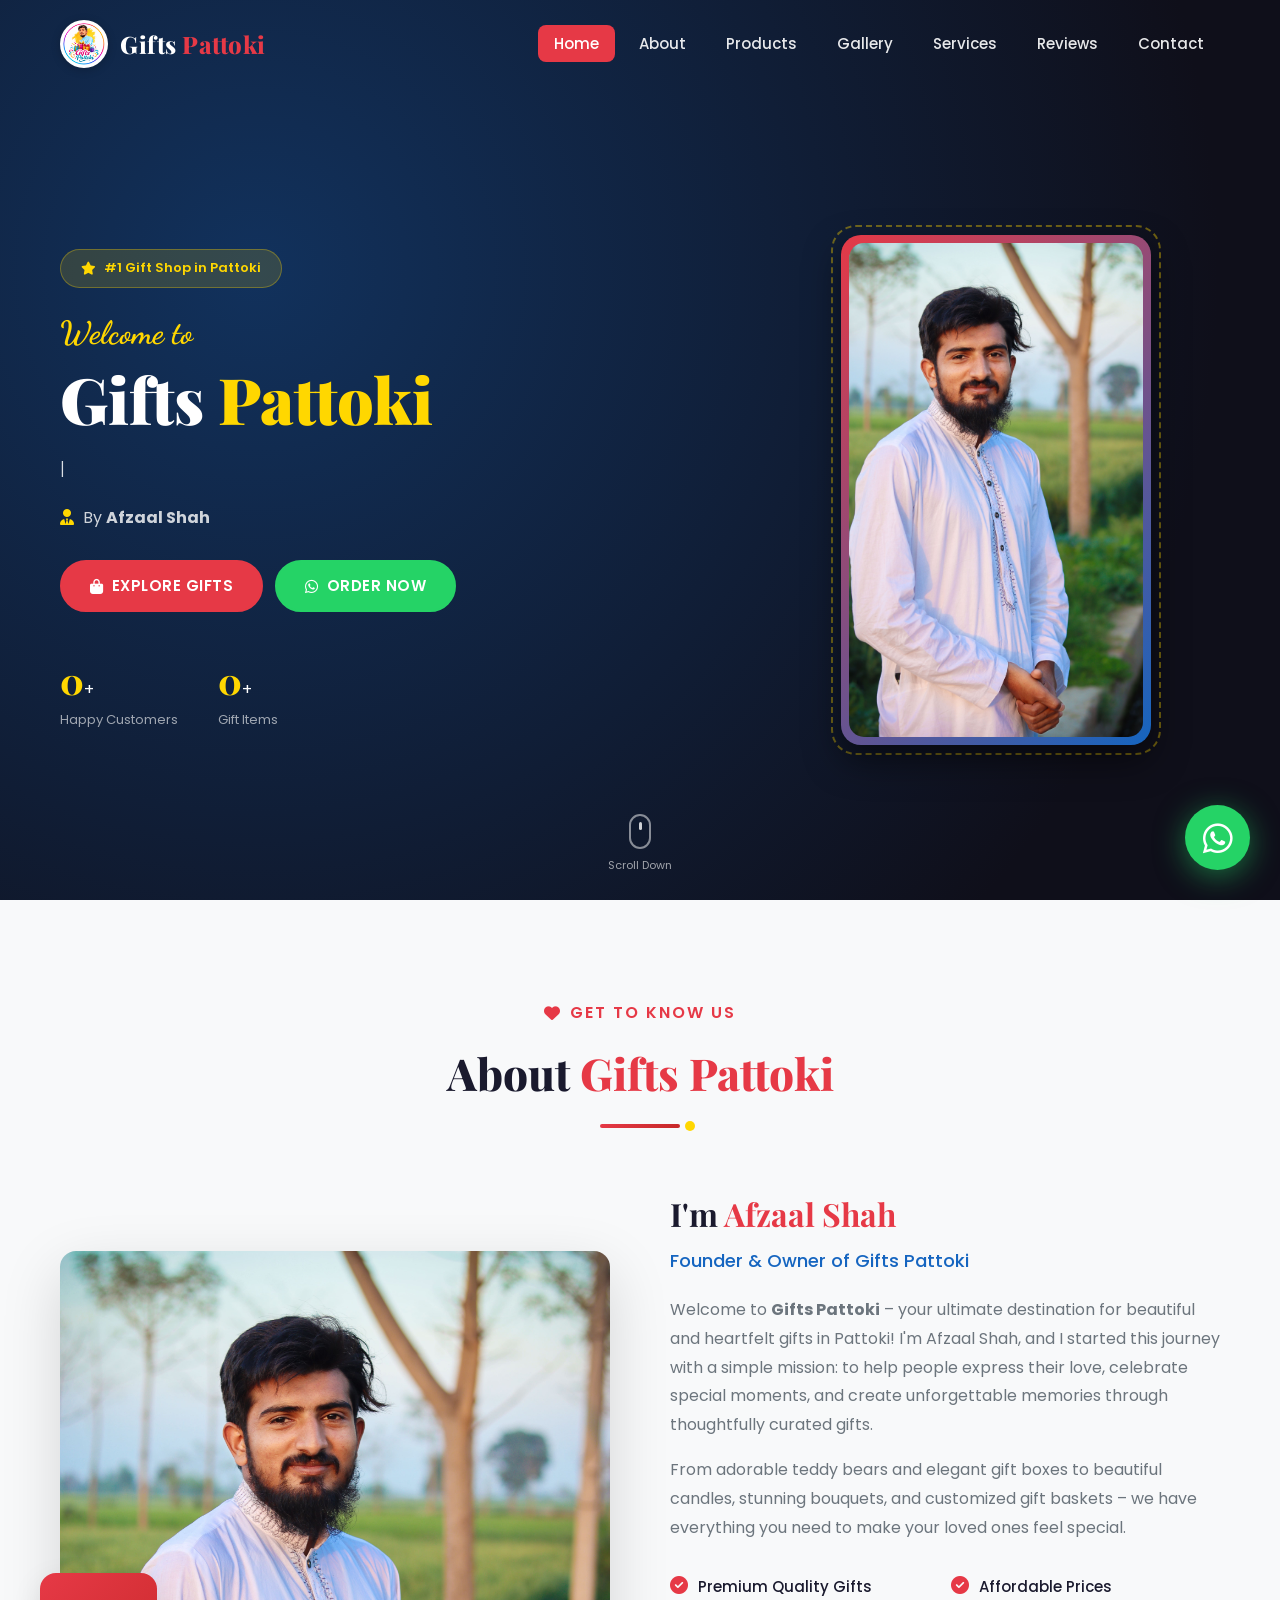
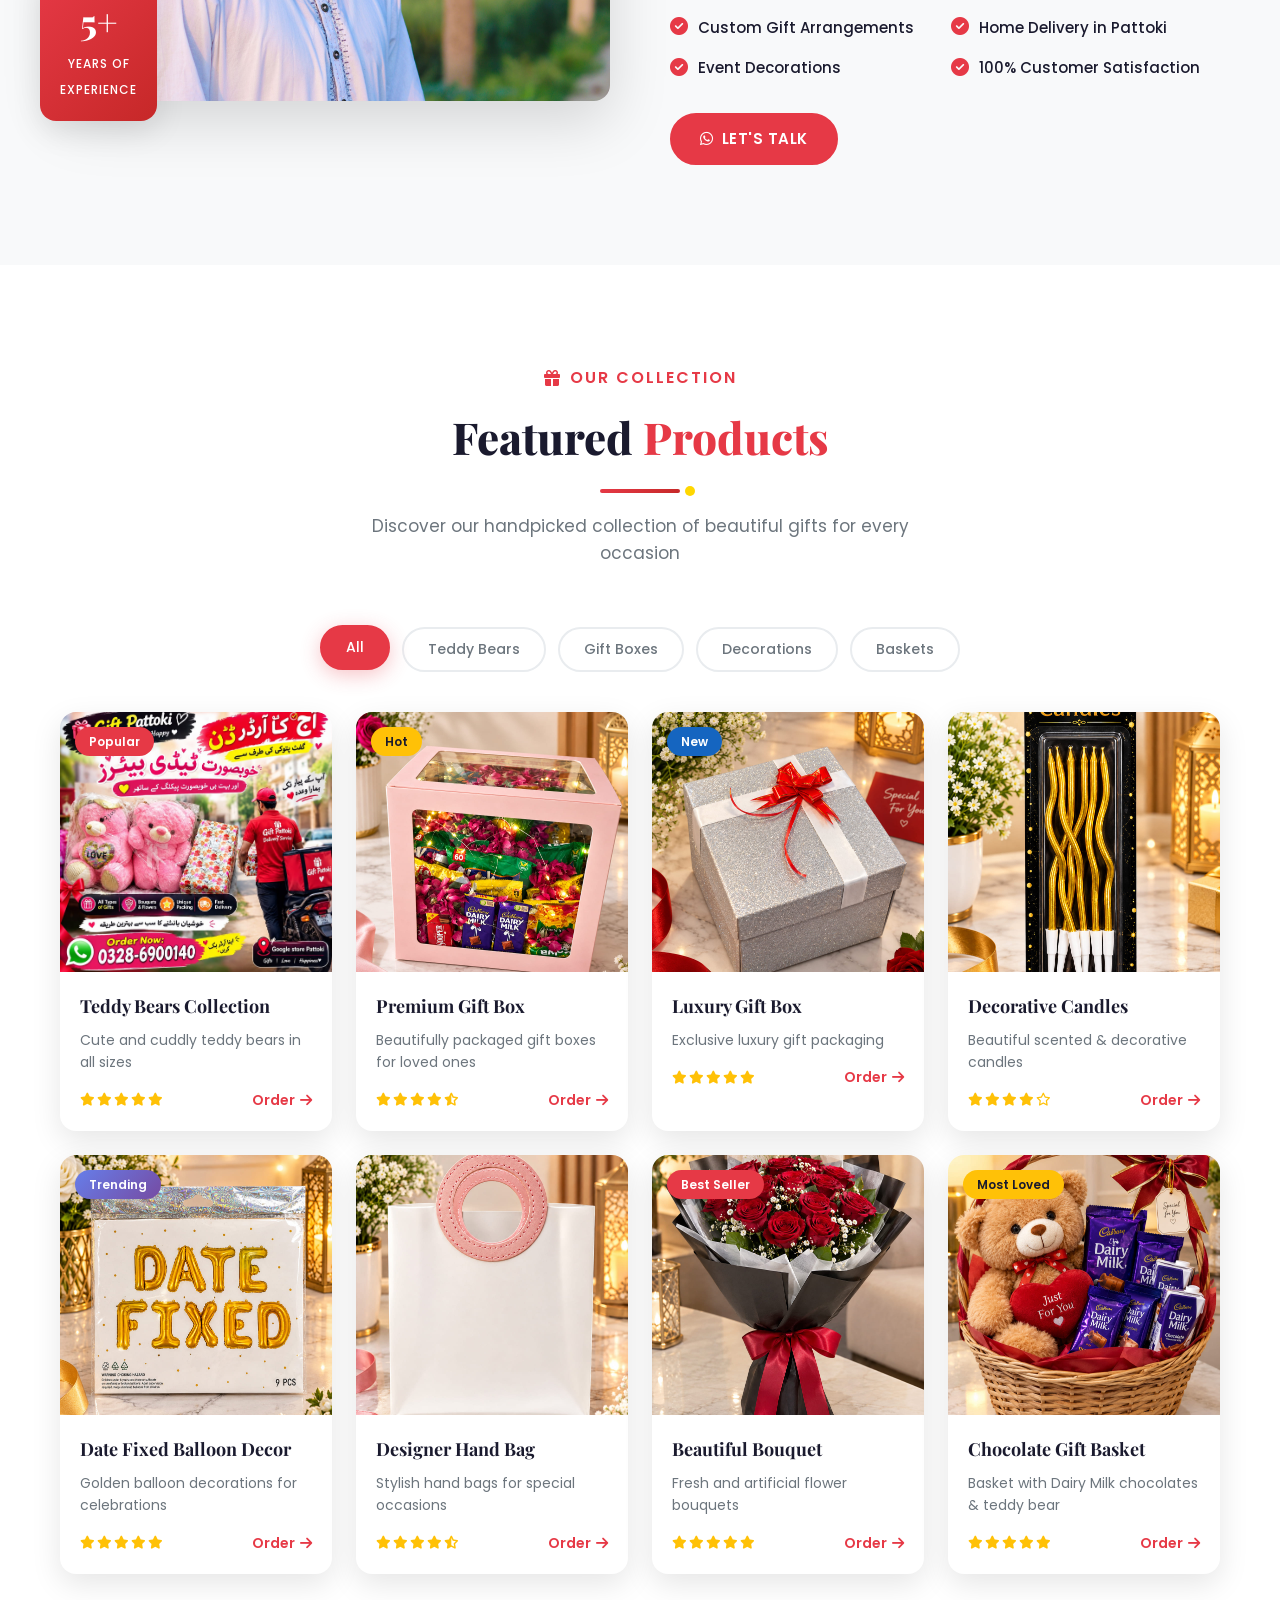
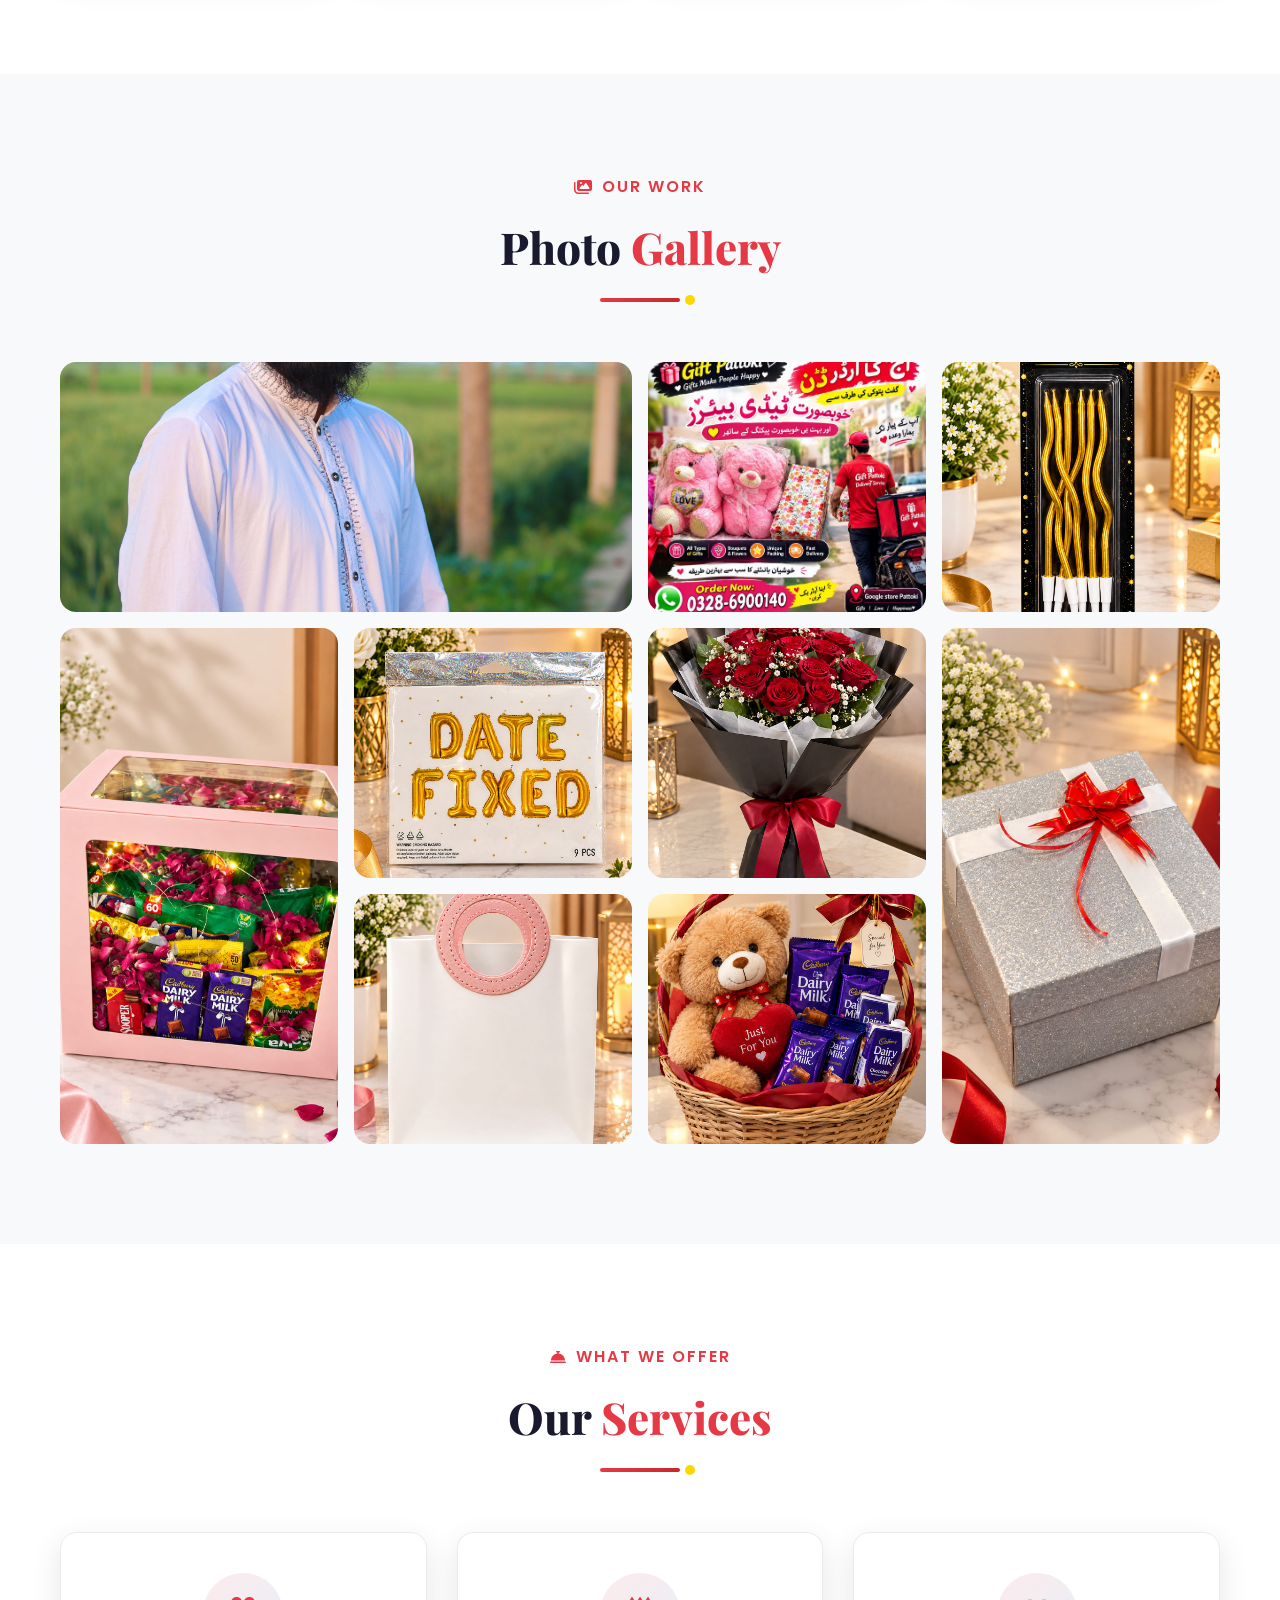
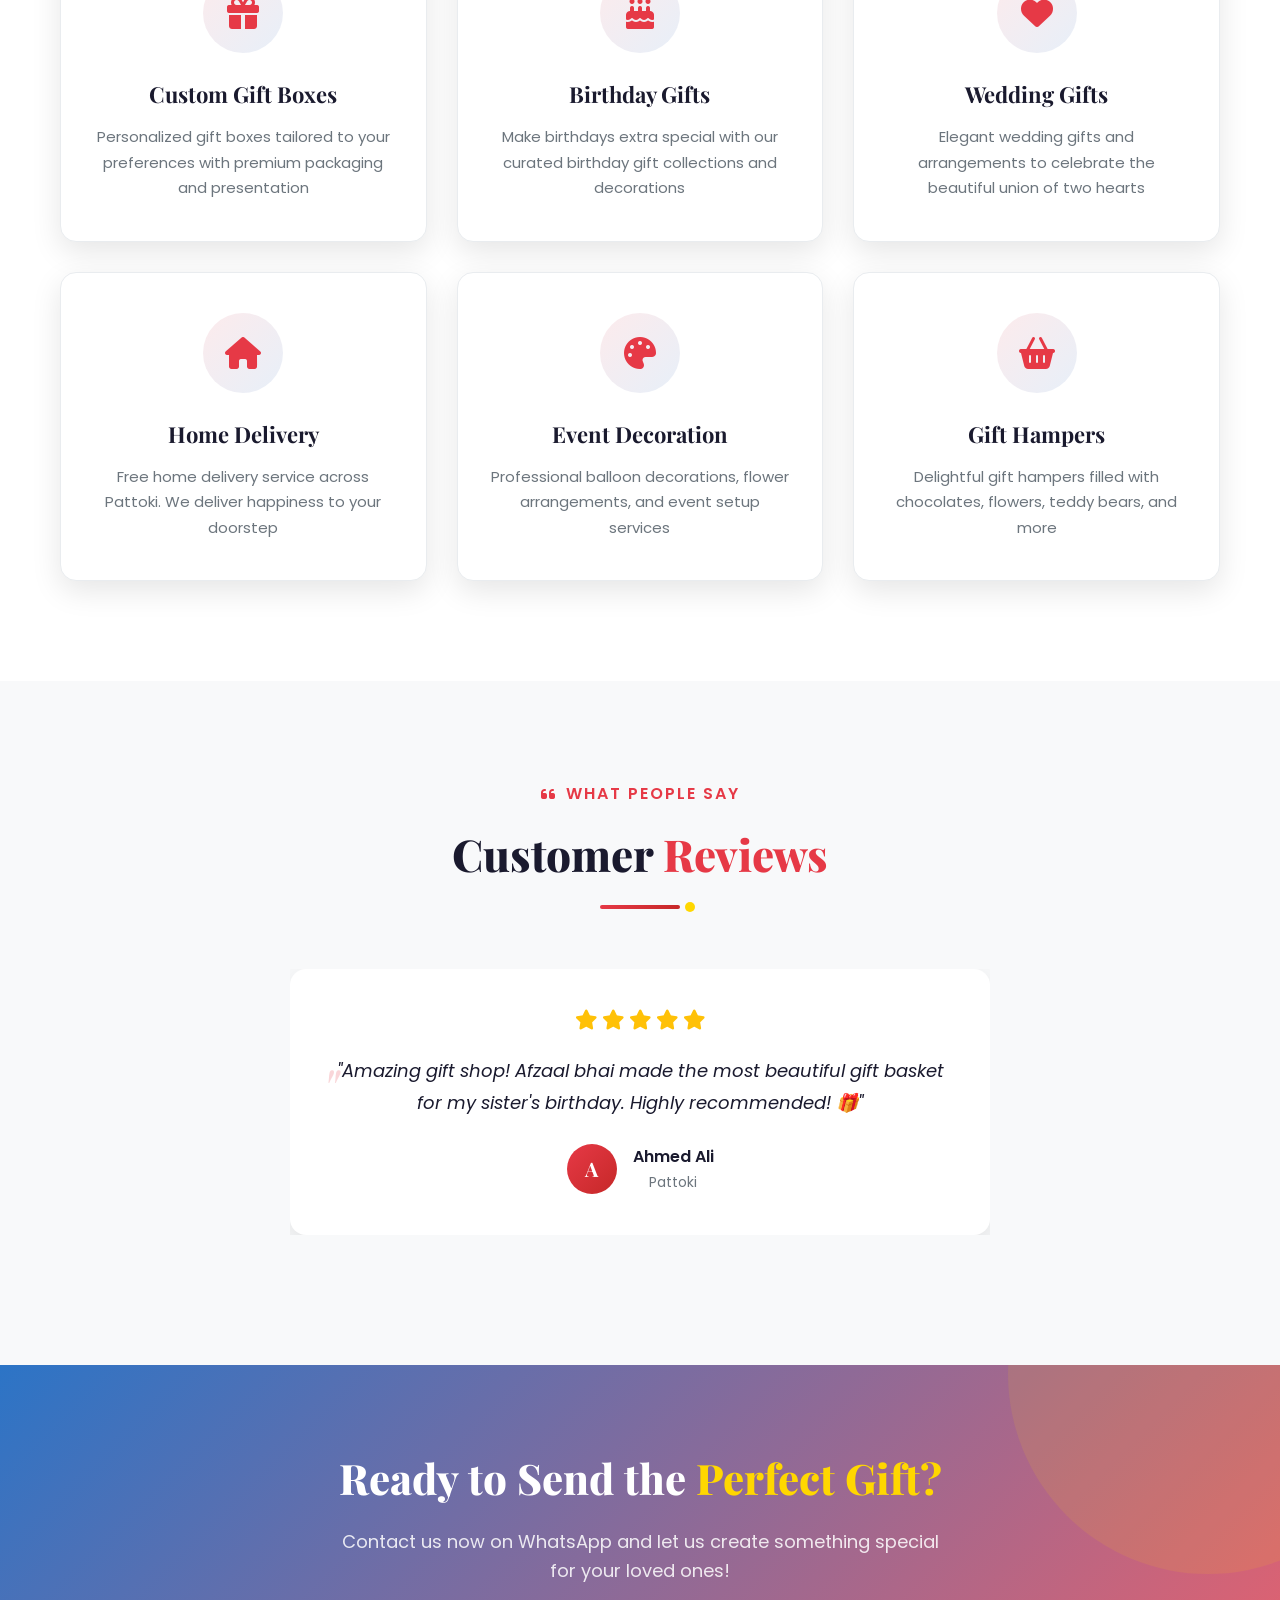
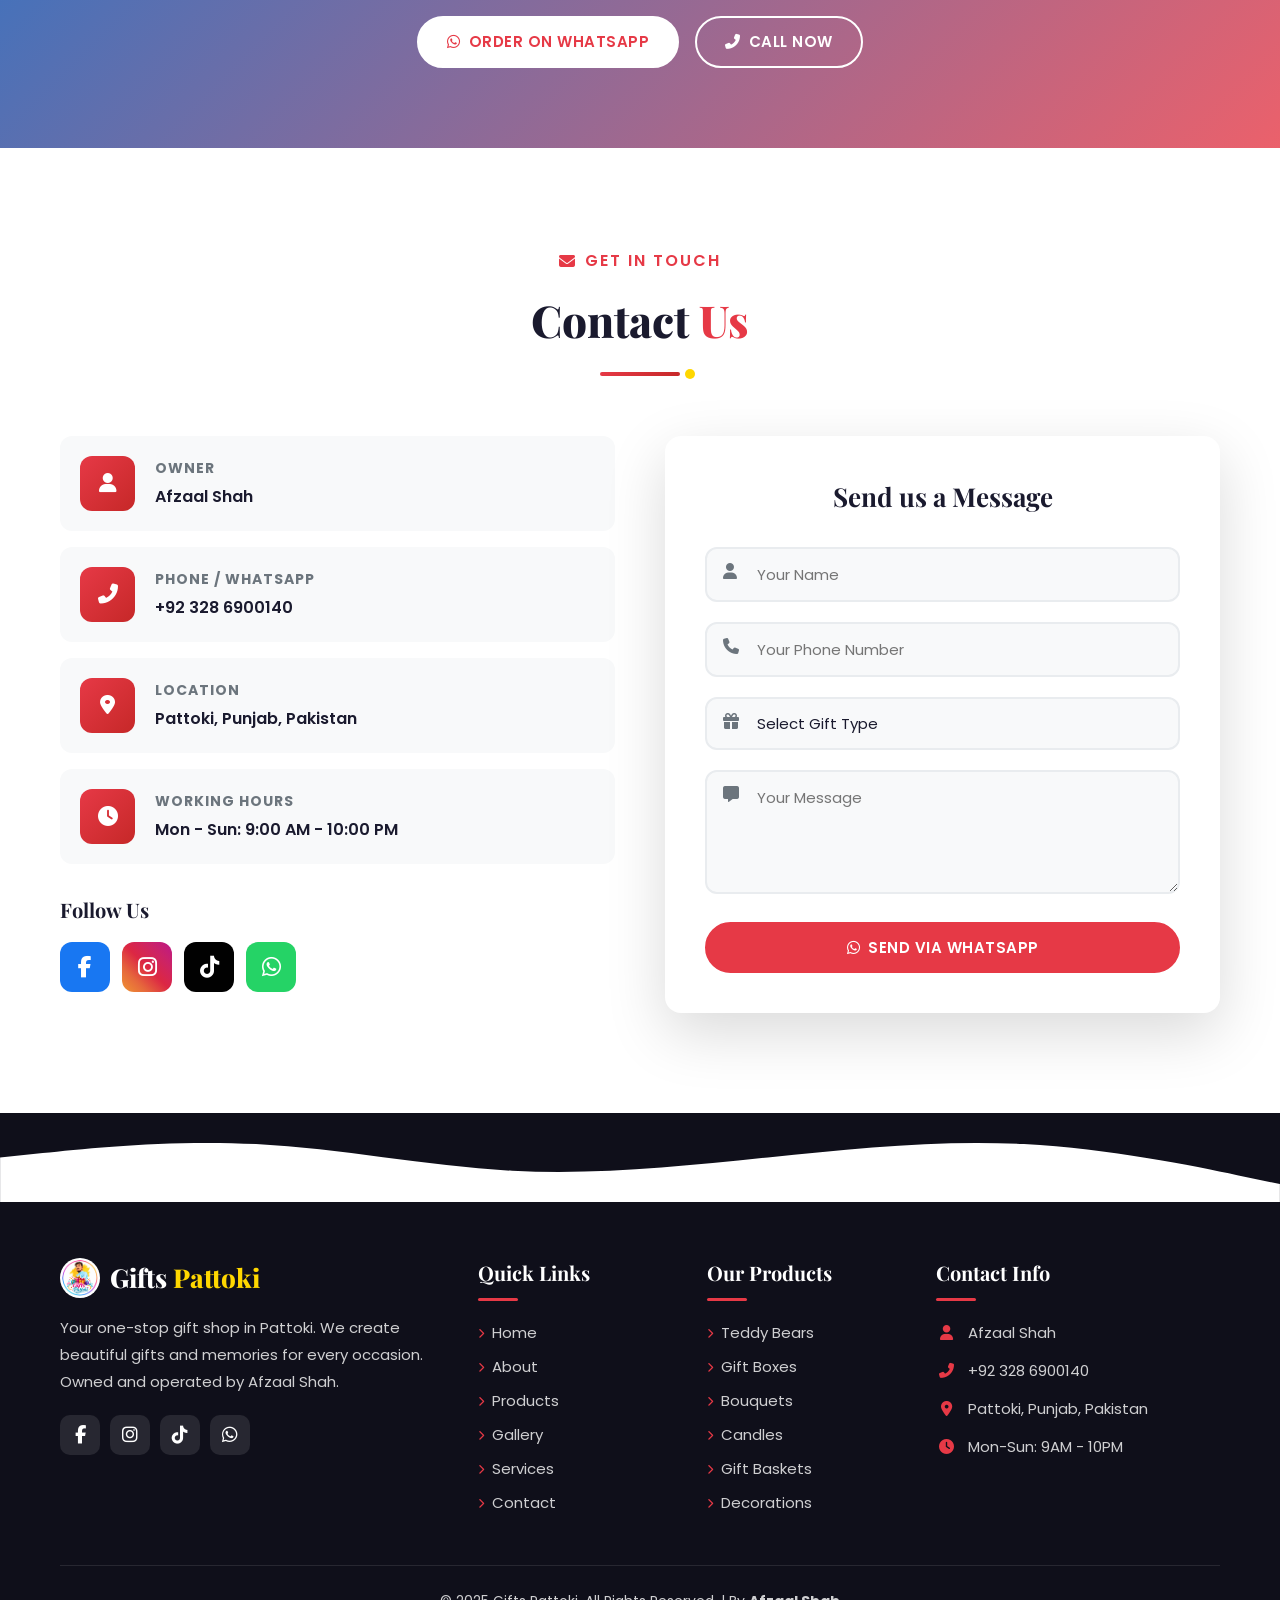
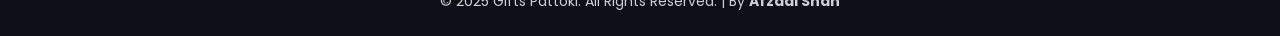
==== commit f3432217: "Update index.html" ====
--- a/index.html
+++ b/index.html
@@ -1,6 +1,7 @@
 <!DOCTYPE html>
 <html lang="en">
 <head>
+    <meta name="google-site-verification" content="OXr0hDuCX-WV04wl-g_LNctK2Lan3qed7h9E5X-8QNE" />
     <meta charset="UTF-8">
     <meta name="viewport" content="width=device-width, initial-scale=1.0">
     <title>Gifts Pattoki - By Afzaal Shah | Best Gift Shop in Pattoki</title>
--- a/css/style.css
+++ b/css/style.css
@@ -78,8 +78,6 @@
     color: var(--yellow);
 }
 
-
-
 /* ===== NAVBAR ===== */
 .navbar {
     position: fixed;
@@ -108,6 +106,7 @@
     justify-content: space-between;
 }
 
+/* ===== LOGO ===== */
 .logo {
     display: flex;
     align-items: center;
@@ -116,6 +115,7 @@
     font-size: 26px;
     font-weight: 800;
     color: var(--white);
+    text-decoration: none;
     transition: var(--transition);
 }
 
@@ -124,38 +124,32 @@
 }
 
 .logo-img {
-    width: 50px;
-    height: 50px;
+    width: 48px;
+    height: 48px;
+    min-width: 48px;
     object-fit: contain;
-    border-radius: 10px;
-    transition: var(--transition);
-    filter: drop-shadow(0 2px 8px rgba(0,0,0,0.2));
+    border-radius: 50%;
+    background: #ffffff;
+    padding: 3px;
+    box-shadow: 0 2px 10px rgba(0, 0, 0, 0.2);
+    transition: var(--transition);
 }
 
 .navbar.scrolled .logo-img {
     width: 42px;
     height: 42px;
-}
-
-.logo-img:hover {
-    transform: rotate(10deg) scale(1.1);
+    min-width: 42px;
+    box-shadow: 0 2px 8px rgba(0, 0, 0, 0.15);
+}
+
+.logo:hover .logo-img {
+    transform: scale(1.08) rotate(5deg);
 }
 
 .logo-text {
-    display: flex;
-    align-items: center;
-    gap: 6px;
-}
-
-.logo-icon {
-    font-size: 30px;
-    color: var(--yellow);
-    animation: pulse 2s infinite;
-}
-
-@keyframes pulse {
-    0%, 100% { transform: scale(1); }
-    50% { transform: scale(1.1); }
+    font-size: 24px;
+    font-weight: 800;
+    letter-spacing: 0.5px;
 }
 
 .nav-links {
@@ -379,7 +373,7 @@
     display: block;
 }
 
-/* Portrait Image Frame on Right */
+/* Portrait Image Frame */
 .hero-image-col {
     display: flex;
     justify-content: center;
@@ -389,7 +383,7 @@
 .hero-portrait-frame {
     position: relative;
     width: 310px;
-    height: 510px; /* Perfect 9:16 dimension frame */
+    height: 510px;
     border-radius: 20px;
     padding: 8px;
     background: linear-gradient(135deg, var(--red), var(--blue));
@@ -441,6 +435,11 @@
     flex-direction: column;
     align-items: center;
     gap: 8px;
+    transition: var(--transition);
+}
+
+.scroll-indicator a:hover {
+    color: var(--yellow);
 }
 
 .mouse {
@@ -466,7 +465,7 @@
     100% { transform: translateY(10px); opacity: 0; }
 }
 
-/* Buttons Styling */
+/* ===== BUTTONS ===== */
 .btn {
     display: inline-flex;
     align-items: center;
@@ -509,136 +508,6 @@
     box-shadow: 0 10px 25px rgba(37, 211, 102, 0.4);
 }
 
-/* =================================================== */
-/* 📱 MOBILE & TABLET MEDIA QUERIES FOR TALL PICTURE */
-/* =================================================== */
-@media (max-width: 991px) {
-    .hero {
-        padding-top: 100px;
-        min-height: 100vh;
-        display: flex;
-        align-items: center;
-    }
-
-    /* Convert standard display to full background overlay on mobile */
-    .hero-container {
-        grid-template-columns: 1fr;
-        text-align: center;
-        gap: 30px;
-    }
-
-    .hero-text-col {
-        text-align: center;
-    }
-
-    .hero-welcome {
-        font-size: 26px;
-    }
-
-    .hero-brand {
-        font-size: 48px;
-    }
-
-    .hero-badge {
-        margin-bottom: 15px;
-    }
-
-    .hero-buttons {
-        justify-content: center;
-    }
-
-    .hero-stats {
-        justify-content: center;
-    }
-
-    /* Move portrait photo directly in center stack */
-    .hero-portrait-frame {
-        width: 250px;
-        height: 410px; /* Responsive height for tablets */
-        margin: 0 auto;
-    }
-}
-
-@media (max-width: 480px) {
-    .hero {
-        /* On smallest screens, we use image as soft background with dark tint */
-        background: linear-gradient(rgba(15, 15, 26, 0.85), rgba(15, 15, 26, 0.95)), url('../images/1.jpeg');
-        background-size: cover;
-        background-position: center 15%;
-    }
-
-    .hero-overlay {
-        background: transparent; /* Disable helper background since inline is on */
-    }
-
-    /* Hide the floating column frame on small mobile to look cleaner */
-    .hero-image-col {
-        display: none; 
-    }
-
-    .hero-brand {
-        font-size: 38px;
-    }
-
-    .hero-welcome {
-        font-size: 22px;
-    }
-
-    .hero-buttons {
-        flex-direction: column;
-        align-items: center;
-        width: 100%;
-    }
-
-    .hero-buttons .btn {
-        width: 100%;
-        justify-content: center;
-    }
-}
-
-/* Buttons */
-.btn {
-    display: inline-flex;
-    align-items: center;
-    gap: 8px;
-    padding: 14px 32px;
-    border-radius: 50px;
-    font-family: 'Poppins', sans-serif;
-    font-size: 16px;
-    font-weight: 600;
-    cursor: pointer;
-    transition: var(--transition);
-    border: 2px solid transparent;
-    text-transform: uppercase;
-    letter-spacing: 1px;
-}
-
-.btn-primary {
-    background: var(--red);
-    color: var(--white);
-    border-color: var(--red);
-}
-
-.btn-primary:hover {
-    background: var(--red-dark);
-    border-color: var(--red-dark);
-    transform: translateY(-3px);
-    box-shadow: 0 10px 30px rgba(230, 57, 70, 0.4);
-}
-
-.btn-secondary {
-    background: #25D366;
-    color: var(--white);
-    border-color: #25D366;
-}
-
-.btn-secondary:hover {
-    background: #128C7E;
-    border-color: #128C7E;
-    transform: translateY(-3px);
-    box-shadow: 0 10px 30px rgba(37, 211, 102, 0.4);
-}
-
 .btn-white {
     background: var(--white);
     color: var(--red);
@@ -667,80 +536,6 @@
 .btn-full {
     width: 100%;
     justify-content: center;
-}
-
-/* Hero Stats */
-.hero-stats {
-    display: flex;
-    justify-content: center;
-    gap: 50px;
-    flex-wrap: wrap;
-}
-
-.stat {
-    text-align: center;
-}
-
-.stat-number {
-    display: block;
-    font-family: 'Playfair Display', serif;
-    font-size: 42px;
-    font-weight: 800;
-    color: var(--yellow);
-}
-
-.stat-label {
-    font-size: 14px;
-    color: rgba(255, 255, 255, 0.7);
-    display: block;
-    margin-top: 5px;
-}
-
-/* Scroll Indicator */
-.scroll-indicator {
-    position: absolute;
-    bottom: 30px;
-    left: 50%;
-    transform: translateX(-50%);
-    z-index: 3;
-    text-align: center;
-}
-
-.scroll-indicator a {
-    color: rgba(255, 255, 255, 0.7);
-    font-size: 12px;
-    display: flex;
-    flex-direction: column;
-    align-items: center;
-    gap: 10px;
-    transition: var(--transition);
-}
-
-.scroll-indicator a:hover {
-    color: var(--yellow);
-}
-
-.mouse {
-    width: 26px;
-    height: 40px;
-    border: 2px solid rgba(255, 255, 255, 0.6);
-    border-radius: 20px;
-    display: flex;
-    justify-content: center;
-    padding-top: 8px;
-}
-
-.wheel {
-    width: 4px;
-    height: 10px;
-    background: rgba(255, 255, 255, 0.8);
-    border-radius: 2px;
-    animation: scroll-wheel 2s infinite;
-}
-
-@keyframes scroll-wheel {
-    0% { transform: translateY(0); opacity: 1; }
-    100% { transform: translateY(12px); opacity: 0; }
 }
 
 /* ===== SECTION HEADERS ===== */
@@ -826,6 +621,7 @@
     width: 100%;
     height: 450px;
     object-fit: cover;
+    object-position: top center;
     transition: var(--transition);
 }
 
@@ -1704,9 +1500,13 @@
     margin-bottom: 16px;
 }
 
-.footer-logo i {
-    color: var(--yellow);
-    font-size: 28px;
+.footer-logo-img {
+    width: 40px;
+    height: 40px;
+    object-fit: contain;
+    border-radius: 50%;
+    background: #fff;
+    padding: 2px;
 }
 
 .footer-about p {
@@ -1912,22 +1712,73 @@
     box-shadow: 0 8px 30px rgba(21, 101, 192, 0.5);
 }
 
-/* ===== RESPONSIVE ===== */
+/* =================================================== */
+/* 📱 RESPONSIVE DESIGN                                */
+/* =================================================== */
+
+/* Tablet Landscape */
 @media (max-width: 1024px) {
     .products-grid {
         grid-template-columns: repeat(3, 1fr);
     }
-    
+
     .footer-grid {
         grid-template-columns: 1fr 1fr;
     }
 }
 
+/* Tablet & Small Laptops */
+@media (max-width: 991px) {
+    .hero {
+        padding-top: 100px;
+        min-height: 100vh;
+        display: flex;
+        align-items: center;
+    }
+
+    .hero-container {
+        grid-template-columns: 1fr;
+        text-align: center;
+        gap: 30px;
+    }
+
+    .hero-text-col {
+        text-align: center;
+    }
+
+    .hero-welcome {
+        font-size: 26px;
+    }
+
+    .hero-brand {
+        font-size: 48px;
+    }
+
+    .hero-buttons {
+        justify-content: center;
+    }
+
+    .hero-stats {
+        justify-content: center;
+    }
+
+    .stat {
+        text-align: center;
+    }
+
+    .hero-portrait-frame {
+        width: 250px;
+        height: 410px;
+        margin: 0 auto;
+    }
+}
+
+/* Mobile Devices */
 @media (max-width: 768px) {
     .nav-toggle {
         display: flex;
     }
-    
+
     .nav-links {
         position: fixed;
         top: 0;
@@ -1941,136 +1792,141 @@
         transition: var(--transition);
         box-shadow: -5px 0 30px rgba(0, 0, 0, 0.1);
     }
-    
+
     .nav-links.active {
         right: 0;
     }
-    
+
     .nav-link {
         color: var(--dark) !important;
         padding: 12px 16px;
         width: 100%;
         border-radius: 8px;
     }
-    
+
     .nav-link:hover,
     .nav-link.active {
         background: var(--red);
         color: var(--white) !important;
     }
-    
-    .hero-brand {
-        font-size: 48px;
-    }
-    
-    .hero-welcome {
-        font-size: 28px;
-    }
-    
-    .hero-stats {
-        gap: 30px;
-    }
-    
-    .stat-number {
-        font-size: 32px;
-    }
-    
+
     .section-title {
         font-size: 32px;
     }
-    
+
     .about-grid {
         grid-template-columns: 1fr;
         gap: 40px;
     }
-    
+
     .products-grid {
         grid-template-columns: repeat(2, 1fr);
     }
-    
+
     .gallery-grid {
         grid-template-columns: repeat(2, 1fr);
         grid-auto-rows: 200px;
     }
-    
+
     .gallery-item.large {
         grid-column: span 2;
     }
-    
+
     .services-grid {
         grid-template-columns: repeat(2, 1fr);
     }
-    
+
     .contact-grid {
         grid-template-columns: 1fr;
     }
-    
+
     .cta-content h2 {
         font-size: 32px;
     }
-    
+
     .footer-grid {
         grid-template-columns: 1fr;
         gap: 30px;
     }
 }
 
+/* Small Mobile Phones */
 @media (max-width: 480px) {
+    .hero {
+        background: linear-gradient(rgba(15, 15, 26, 0.85), rgba(15, 15, 26, 0.95)), url('../images/1.jpeg');
+        background-size: cover;
+        background-position: center 15%;
+    }
+
+    .hero-overlay {
+        background: transparent;
+    }
+
+    .hero-image-col {
+        display: none;
+    }
+
     .hero-brand {
         font-size: 36px;
     }
-    
+
     .hero-welcome {
         font-size: 22px;
     }
-    
+
     .hero-buttons {
         flex-direction: column;
         align-items: center;
-    }
-    
+        width: 100%;
+    }
+
+    .hero-buttons .btn {
+        width: 100%;
+        justify-content: center;
+    }
+
+    .hero-stats {
+        flex-direction: column;
+        gap: 15px;
+    }
+
     .btn {
         padding: 12px 28px;
         font-size: 14px;
     }
-    
+
     .section {
         padding: 70px 0;
     }
-    
+
     .section-title {
         font-size: 28px;
     }
-    
+
     .products-grid {
         grid-template-columns: 1fr;
     }
-    
+
     .gallery-grid {
         grid-template-columns: 1fr;
     }
-    
+
     .gallery-item.large {
         grid-column: span 1;
     }
-    
+
     .gallery-item.tall {
         grid-row: span 1;
     }
-    
+
     .services-grid {
         grid-template-columns: 1fr;
     }
-    
+
     .about-features {
         grid-template-columns: 1fr;
     }
-    
-    .hero-stats {
-        flex-direction: column;
-        gap: 20px;
-    }
-    
+
     .whatsapp-float {
         width: 55px;
         height: 55px;
@@ -2078,20 +1934,20 @@
         bottom: 20px;
         right: 20px;
     }
-    
+
     .back-to-top {
         width: 42px;
         height: 42px;
         bottom: 20px;
         left: 20px;
     }
-    
+
     .experience-badge {
         bottom: -10px;
         left: -5px;
         padding: 14px;
     }
-    
+
     .exp-number {
         font-size: 28px;
     }
